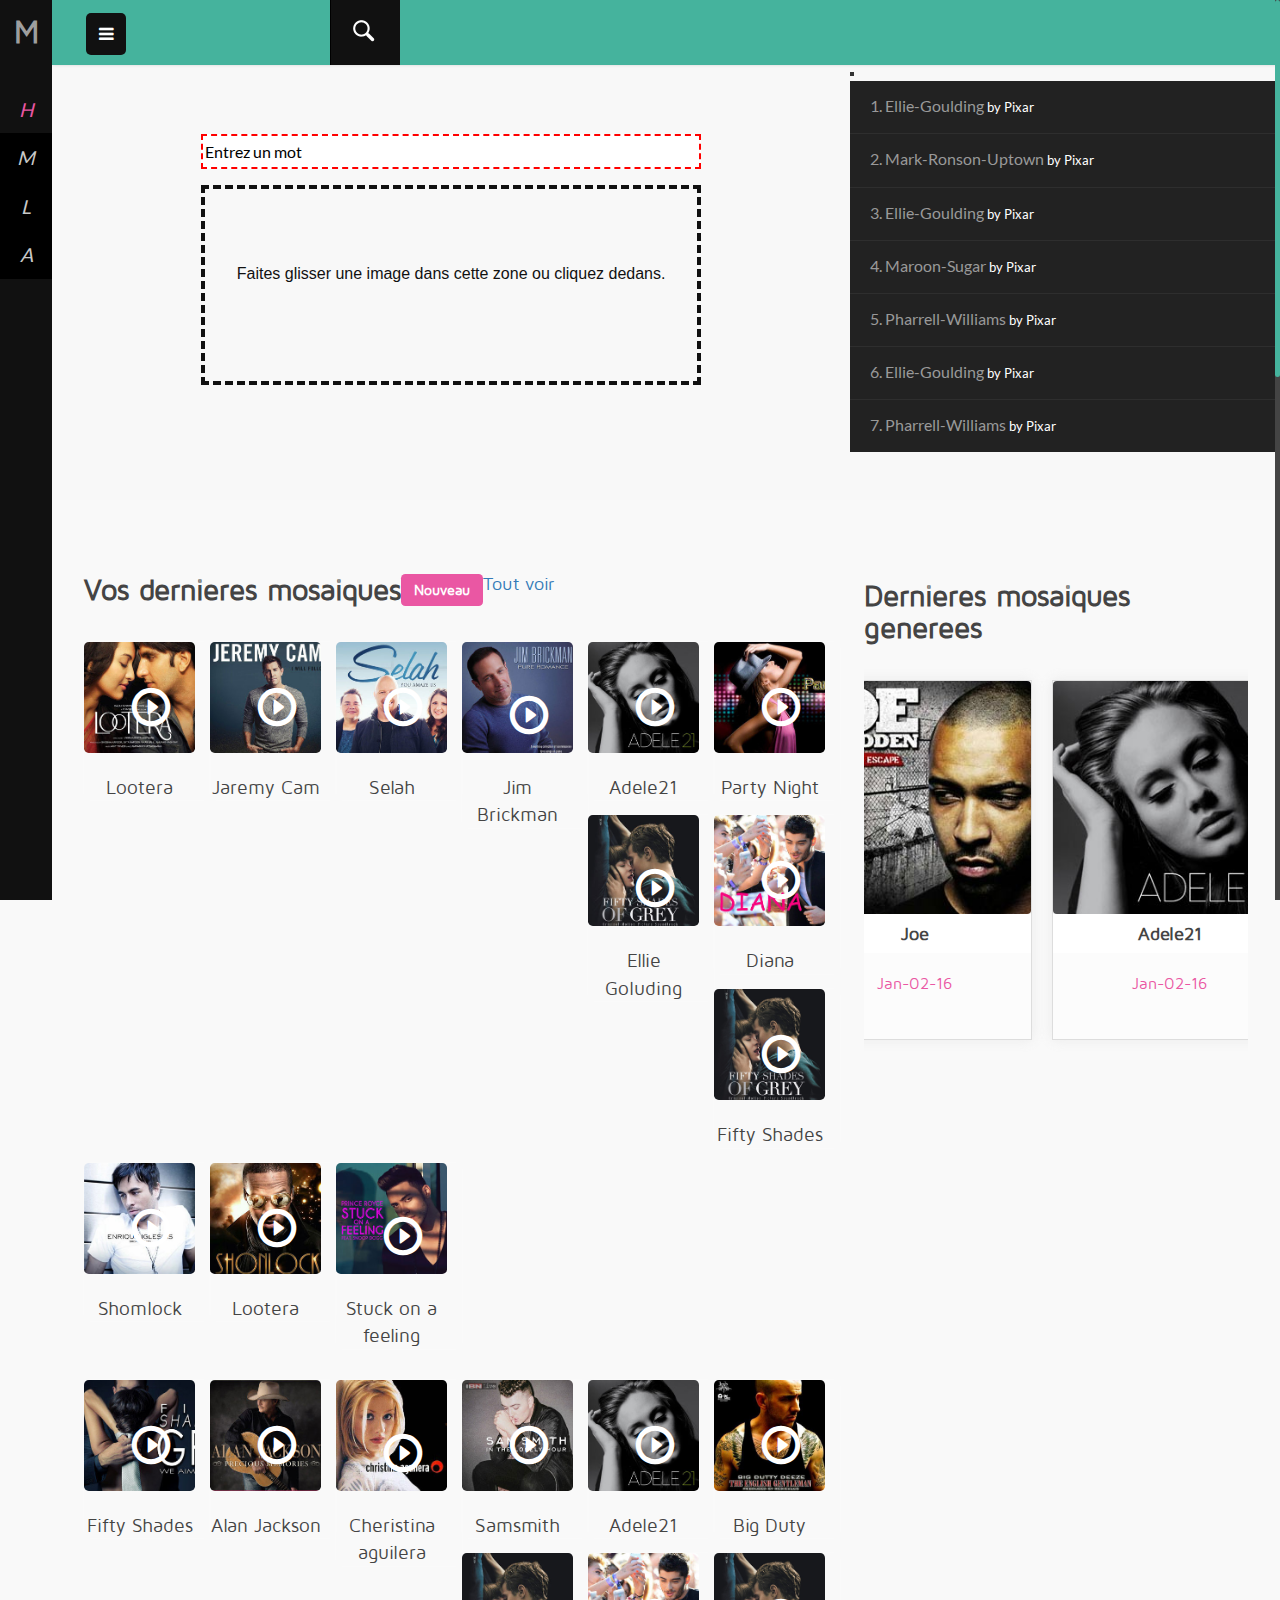
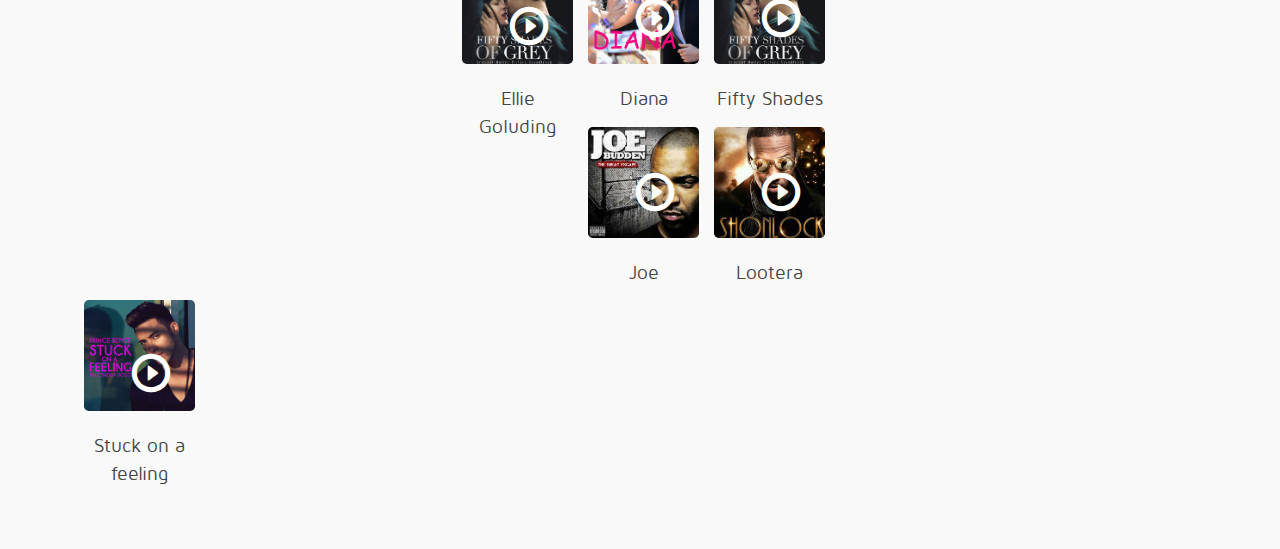
==== src/main/webapp/after_login_page.html @ c3d2b678 "leftMenu functions gathered" ====
<!DOCTYPE html>
<html>
<head>
<meta charset="ISO-8859-1">
<title>Generation de mosaique</title>

<link href="css/bootstrap.css" rel ="stylesheet" type='text/css' />
<link href="css/afterLogin/style.css" rel="stylesheet" type='text/css' />
<link href="css/afterLogin/style_custom.css" rel="stylesheet" type='text/css' />
<link href="css/afterLogin/dragndrop.css" rel="stylesheet" type='text/css' />
<link href="css/afterLogin/font-awesome.css" rel="stylesheet" />
<link href="css/afterLogin/icon-font.css" type='text/css' />

<script src="js/lib/jquery-2.1.4.js"></script>

</head>
<body class="sticky-header left-side-collapsed">

	<section>
		<!-- left side start -->
		<div class="left-side sticky-left-side" style="overflow: hidden; outline: none;">
			<div class="logo">
				<h1><a href="index.html">Mosai<span>Gram</span></a></h1>
			</div>
			<div class="logo-icon text-center">
				<a href="index.html">M </a>
			</div>
			
			<div class="left-side-inner">
				<!-- sidebar nav start -->
				<ul class="nav nav-pills nav-stacked custom-nav">
					<li class="active" id="homeButton">
						<a href="#">
							<i class="lnr lnr-home">H</i>
							<span>Page personnelle</span>
						</a>
					</li>
					<li id="mozaikButton">
						<a href="#">
							<i class="lnr lnr-users">M</i>
							<span>Generer une mosaique</span>
						</a>
					</li>
					<li id="logoutButton">
						<a href="#">
							<i class="lnr lnr-users">L</i>
							<span>D&eacute;connexion</span>
						</a>
					</li>
					<li id="friendRequestButton">
						<a href="#">
							<i class="lnr lnr-users">A</i>
							<span>Amis</span>
						</a>
					</li>
				</ul>
				<!-- sidebar nav end -->
			</div>
		</div>
		<!-- left side end -->
		
		<!-- main content start -->
		<div class="main-content">
			<!-- header starts -->
			<div class="header-section">
				<!-- toggle button start -->
				<a class="toggle-btn menu-collapsed">
					<i class="fa fa-bars"></i>
				</a>
				<!-- toggle button ends -->
				<!-- notification menu start -->
				<div class="menu-right">
					<div class="profile_details">
						<div class="col-md-4 serch-part">
							<div id="sb-search" class="sb-search">
								<form>
									<input class="sb-search-input" placeholder="Rechercher" type="search" name="search" id="search">
									<input class="sb-search-submit" type="submit" value="" onchange="search(this);">
									<span class="sb-icon-search"></span>
								</form>
							</div>
						</div>
						<!-- search scripts -->
						<script src="js/afterLogin/classie.js"></script>
						<script src="js/afterLogin/uisearch.js"></script>
						<script>
							new UISearch(document.getElementById('sb-search'));
						</script>
						<!-- search scripts -->
						<div class="clearfix"> </div>
					</div>
					<div class="clearfix"></div>
				</div>
				<!-- notification menu ends -->
			</div>
			<!-- header ends -->
			
			<div id="contentArea">
				<div id="usernameId" class="username">
					
				</div>
				
				
				
				<div id="dragNdropArea">
					<form id="dragNdropForm" enctype="multipart/form-data">
						<input id="userKeyword" name="userKeyword" type="text" placeholder="Entrez un mot" required>
						<input id="dragNdropInput" name="imageFile" type="file" accept="image/*">
						<p>Faites glisser une image dans cette zone ou cliquez dedans.</p>
						<!-- <button id="dragNdropButton" type="submit">Upload</button>  -->
					</form>
				</div>
			</div>
			
			<div class="jp-type-playlist">
				<div id="friendsList" class="jp-playlist">
					<ul style="display: block;">
						<li class="jp-playlist-current">
							<div>
								<a href="javascript:;" class="jp-playlist-item-remove" style="display: none;">�</a>
								<a href="javascript:;" class="jp-playlist-item jp-playlist-current" tabindex="0">1. Ellie-Goulding 
									<span class="jp-artist">by Pixar</span>
								</a>
							</div>
						</li>
						<li>
							<div>
								<a href="javascript:;" class="jp-playlist-item-remove" style="display: none;">�</a>
								<a href="javascript:;" class="jp-playlist-item" tabindex="0">2. Mark-Ronson-Uptown 
									<span class="jp-artist">by Pixar</span>
								</a>
							</div>
						</li>
						<li>
							<div>
								<a href="javascript:;" class="jp-playlist-item-remove" style="display: none;">�</a>
								<a href="javascript:;" class="jp-playlist-item" tabindex="0">3. Ellie-Goulding 
									<span class="jp-artist">by Pixar</span>
								</a>
							</div>
						</li>
						<li>
							<div>
								<a href="javascript:;" class="jp-playlist-item-remove" style="display: none;">�</a>
								<a href="javascript:;" class="jp-playlist-item" tabindex="0">4. Maroon-Sugar 
									<span class="jp-artist">by Pixar</span>
								</a>
							</div>
						</li>
						<li>
							<div>
								<a href="javascript:;" class="jp-playlist-item-remove" style="display: none;">�</a>
								<a href="javascript:;" class="jp-playlist-item" tabindex="0">5. Pharrell-Williams 
									<span class="jp-artist">by Pixar</span>
								</a>
							</div>
						</li>
						<li>
							<div>
								<a href="javascript:;" class="jp-playlist-item-remove" style="display: none;">�</a>
								<a href="javascript:;" class="jp-playlist-item" tabindex="0">6. Ellie-Goulding 
									<span class="jp-artist">by Pixar</span>
								</a>
							</div>
						</li>
						<li>
							<div>
								<a href="javascript:;" class="jp-playlist-item-remove" style="display: none;">�</a>
								<a href="javascript:;" class="jp-playlist-item" tabindex="0">7. Pharrell-Williams 
									<span class="jp-artist">by Pixar</span>
								</a>
							</div>
						</li>
					</ul>
				</div>
			</div>
		</div>
		<link href="css/afterLogin/jplayer.blue.monday.min.css" rel="stylesheet" type="text/css">
						<!-- main content end -->
		
		<div id="page-wrapper">
			<div class="inner-content">
				<div id="leftpane">
					<div class="music-browse">
					<!-- albums -->
					<!-- popup box -->
						<link href="css/afterLogin/popuo-box.css" rel="stylesheet" type="text/css" media="all">
						<script src="js/afterLogin/jquery.magnific-popup.js" type="text/javascript"></script>
						<script>
							$(document).ready(function() {
								$('.popup-with-zoom-anim').magnificPopup({
									type: 'inline',
									fixedContentPos: false,
									fixedBgPos: true,
									overflowY : 'auto',
									closeBtnInside: true,
									preloader: false,
									midClick: true,
									removalDelay: 300,
									mainClass: 'my-mfp-zoom-in'
								});
							});
						</script>
						<!-- popup box -->
	
						<div class="browse">
							<div class="tittle-head two">
								<h3 class="tittle">
									Vos dernieres mosaiques<span class="new">Nouveau</span>
								</h3>
								<a href="browse.html"><h4 class="title third">Tout voir</h4></a>
								<div class="clearfix"></div>
							</div>
	
							<div class="col-md-3 browse-grid">
								<a href="single.html"><img src="images/v11.jpg"
									title="allbum-name"></a> <a href="single.html"><i
									class="glyphicon glyphicon-play-circle"></i></a> <a class="sing"
									href="single.html">Lootera</a>
							</div>
							<div class="col-md-3 browse-grid">
								<a href="single.html"><img src="images/v22.jpg"
									title="allbum-name"></a> <a href="single.html"><i
									class="glyphicon glyphicon-play-circle"></i></a> <a class="sing"
									href="single.html">Jaremy Cam</a>
							</div>
							<div class="col-md-3 browse-grid">
								<a href="single.html"><img src="images/v33.jpg"
									title="allbum-name"></a> <a href="single.html"><i
									class="glyphicon glyphicon-play-circle"></i></a> <a class="sing"
									href="single.html">Selah</a>
							</div>
							<div class="col-md-3 browse-grid">
								<a href="single.html"><img src="images/v44.jpg"
									title="allbum-name"></a> <a href="single.html"><i
									class="glyphicon glyphicon-play-circle"></i></a> <a class="sing"
									href="single.html">Jim Brickman</a>
							</div>
							<div class="col-md-3 browse-grid">
								<a href="single.html"><img src="images/v1.jpg"
									title="allbum-name"></a> <a href="single.html"><i
									class="glyphicon glyphicon-play-circle"></i></a> <a class="sing"
									href="single.html">Adele21</a>
							</div>
							<div class="col-md-3 browse-grid">
								<a href="single.html"><img src="images/v55.jpg"
									title="allbum-name"></a> <a href="single.html"><i
									class="glyphicon glyphicon-play-circle"></i></a> <a class="sing"
									href="single.html">Party Night</a>
							</div>
							<div class="col-md-3 browse-grid">
								<a href="single.html"><img src="images/v6.jpg"
									title="allbum-name"></a> <a href="single.html"><i
									class="glyphicon glyphicon-play-circle"></i></a> <a class="sing"
									href="single.html">Ellie Goluding</a>
							</div>
							<div class="col-md-3 browse-grid">
								<a href="single.html"><img src="images/v66.jpg"
									title="allbum-name"></a> <a href="single.html"><i
									class="glyphicon glyphicon-play-circle"></i></a> <a class="sing"
									href="single.html">Diana</a>
							</div>
							<div class="col-md-3 browse-grid">
								<a href="single.html"><img src="images/v6.jpeg"
									title="allbum-name"></a> <a href="single.html"><i
									class="glyphicon glyphicon-play-circle"></i></a> <a class="sing"
									href="single.html">Fifty Shades</a>
							</div>
							<div class="col-md-3 browse-grid">
								<a href="single.html"><img src="images/v2.jpg"
									title="allbum-name"></a> <a href="single.html"><i
									class="glyphicon glyphicon-play-circle"></i></a> <a class="sing"
									href="single.html">Shomlock</a>
							</div>
							<div class="col-md-3 browse-grid">
								<a href="single.html"><img src="images/v3.jpg"
									title="allbum-name"></a> <a href="single.html"><i
									class="glyphicon glyphicon-play-circle"></i></a> <a class="sing"
									href="single.html">Lootera</a>
							</div>
							<div class="col-md-3 browse-grid">
								<a href="single.html"><img src="images/v4.jpg"
									title="allbum-name"></a> <a href="single.html"><i
									class="glyphicon glyphicon-play-circle"></i></a> <a class="sing"
									href="single.html">Stuck on a feeling</a>
							</div>
							<div class="clearfix"></div>
						</div>
						<!--//End-albums-->
	
	
						<div class="browse">
							<div class="col-md-3 browse-grid">
								<a href="single.html"><img src="images/v10.jpg"
									title="allbum-name"></a> <a href="single.html"><i
									class="glyphicon glyphicon-play-circle"></i></a> <a class="sing"
									href="single.html">Fifty Shades</a>
							</div>
							<div class="col-md-3 browse-grid">
								<a href="single.html"><img src="images/v9.jpg"
									title="allbum-name"></a> <a href="single.html"><i
									class="glyphicon glyphicon-play-circle"></i></a> <a class="sing"
									href="single.html">Alan Jackson</a>
							</div>
							<div class="col-md-3 browse-grid">
								<a href="single.html"><img src="images/v77.jpg"
									title="allbum-name"></a> <a href="single.html"><i
									class="glyphicon glyphicon-play-circle"></i></a> <a class="sing"
									href="single.html">Cheristina aguilera</a>
							</div>
							<div class="col-md-3 browse-grid">
								<a href="single.html"><img src="images/v88.jpg"
									title="allbum-name"></a> <a href="single.html"><i
									class="glyphicon glyphicon-play-circle"></i></a> <a class="sing"
									href="single.html">Samsmith</a>
							</div>
							<div class="col-md-3 browse-grid">
								<a href="single.html"><img src="images/v1.jpg"
									title="allbum-name"></a> <a href="single.html"><i
									class="glyphicon glyphicon-play-circle"></i></a> <a class="sing"
									href="single.html">Adele21</a>
							</div>
							<div class="col-md-3 browse-grid">
								<a href="single.html"><img src="images/v99.jpg"
									title="allbum-name"></a> <a href="single.html"><i
									class="glyphicon glyphicon-play-circle"></i></a> <a class="sing"
									href="single.html">Big Duty</a>
							</div>
							<div class="col-md-3 browse-grid">
								<a href="single.html"><img src="images/v6.jpg"
									title="allbum-name"></a> <a href="single.html"><i
									class="glyphicon glyphicon-play-circle"></i></a> <a class="sing"
									href="single.html">Ellie Goluding</a>
							</div>
							<div class="col-md-3 browse-grid">
								<a href="single.html"><img src="images/v66.jpg"
									title="allbum-name"></a> <a href="single.html"><i
									class="glyphicon glyphicon-play-circle"></i></a> <a class="sing"
									href="single.html">Diana</a>
							</div>
							<div class="col-md-3 browse-grid">
								<a href="single.html"><img src="images/v6.jpeg"
									title="allbum-name"></a> <a href="single.html"><i
									class="glyphicon glyphicon-play-circle"></i></a> <a class="sing"
									href="single.html">Fifty Shades</a>
							</div>
							<div class="col-md-3 browse-grid">
								<a href="single.html"><img src="images/v21.jpg"
									title="allbum-name"></a> <a href="single.html"><i
									class="glyphicon glyphicon-play-circle"></i></a> <a class="sing"
									href="single.html">Joe</a>
							</div>
							<div class="col-md-3 browse-grid">
								<a href="single.html"><img src="images/v3.jpg"
									title="allbum-name"></a> <a href="single.html"><i
									class="glyphicon glyphicon-play-circle"></i></a> <a class="sing"
									href="single.html">Lootera</a>
							</div>
							<div class="col-md-3 browse-grid">
								<a href="single.html"><img src="images/v4.jpg"
									title="allbum-name"></a> <a href="single.html"><i
									class="glyphicon glyphicon-play-circle"></i></a> <a class="sing"
									href="single.html">Stuck on a feeling</a>
							</div>
							<div class="clearfix"></div>
						</div>
						<!--//End-albums-->



						<!--//discover-view-->
						<!--//music-left-->
					</div>
				</div>
				
				<div id="rightpane">
					
				<!--body wrapper start-->
				<div class="review-slider">
					<div class="tittle-head">
						<h3 class="tittle"> Dernieres mosaiques generees
						</h3>
						<div class="clearfix"></div>
					</div>
					<ul id="flexiselDemo1">
						<li><a href="single.html"><img src="images/v1.jpg" alt="" /></a>
							<div class="slide-title">
								<h4>Adele21
							</div>
							<div class="date-city">
								<h5>Jan-02-16</h5>
								<div class="buy-tickets">
									<a href="single.html">Voir</a>
								</div>
							</div></li>
						<li><a href="single.html"><img src="images/v2.jpg" alt="" /></a>
							<div class="slide-title">
								<h4>Adele21</h4>
							</div>
							<div class="date-city">
								<h5>Jan-02-16</h5>
								<div class="buy-tickets">
									<a href="single.html">Voir</a>
								</div>
							</div></li>
						<li><a href="single.html"><img src="images/v21.jpg"
								alt="" /></a>
							<div class="slide-title">
								<h4>Joe</h4>
							</div>
							<div class="date-city">
								<h5>Jan-02-16</h5>
								<div class="buy-tickets">
									<a href="single.html">Voir</a>
								</div>
							</div></li>
					
					</ul>
					<script type="text/javascript">
						$(window).load(function() {	
						  $("#flexiselDemo1").flexisel({
								visibleItems: 5,
								animationSpeed: 1000,
								autoPlay: true,
								autoPlaySpeed: 3000,    		
								pauseOnHover: false,
								enableResponsiveBreakpoints: true,
								responsiveBreakpoints: { 
									portrait: { 
										changePoint:480,
										visibleItems: 2
									}, 
									landscape: { 
										changePoint:640,
										visibleItems: 3
									},
									tablet: { 
										changePoint:800,
										visibleItems: 4
									}
								}
							});
						 });
					</script>
					<script type="text/javascript" src="js/afterLogin/jquery.flexisel.js"></script>
				</div>
			</div>
			<div class="clearfix"></div>
			<!--body wrapper end-->
		</div>

		<!--body wrapper end-->

	</section>
	
	<script src="js/afterLogin/jquery.nicescroll.js"></script>
	<script src="js/afterLogin/scripts.js"></script>
   	<script type="text/javascript" src="js/global.js"></script>
   	<script type="text/javascript" src="js/serverServices.js"></script>
   	<script type="text/javascript" src="js/afterLogin/dragNdrop.js"></script>
   	<script type="text/javascript" src="js/mozaikpage.js" ></script>
	<script type="text/javascript" src="js/search.js" ></script>
   	<script type="text/javascript" src="js/leftMenu/leftMenu.js"></script>
	<script type="text/javascript" src="js/afterLogin/bootstrap.js"></script>
</body>
</html>
---- src/main/webapp/css/afterLogin/style.css ----
/*
Author: W3layout
Author URL: http://w3layouts.com
License: Creative Commons Attribution 3.0 Unported
License URL: http://creativecommons.org/licenses/by/3.0/
*/
h4, h5, h6,
h1, h2, h3 {margin-top: 0;}
ul, ol {margin: 0;}
p {margin: 0;}

html, body{
  font-family: 'Lato-Regular';
    font-size: 100%;
  	overflow-x: hidden;
	background: #f9f9f9;
}
@font-face {
   font-family: 'MavenPro-Regular';
   src: url(../../fonts/afterLogin/MavenPro-Regular.ttf)format('truetype');
}
@font-face {
   font-family: 'Lato-Regular';
   src: url(../../fonts/afterLogin/Lato-Regular.ttf)format('truetype');
}
body a{
	transition:0.5s all;
	-webkit-transition:0.5s all;
	-moz-transition:0.5s all;
	-o-transition:0.5s all;
	-ms-transition:0.5s all;
}
a:focus, a:active, a:hover {
    outline: none;
    -webkit-transition: all 0.3s;
    -moz-transition: all 0.3s;
    transition: all 0.3s;
    color: #111;
}
a {
    background-color:none;
}
body p{
   font-family: 'Lato-Regular';
}
h1, h2, h3, h4, h5 {
      font-family: 'MavenPro-Regular';
}
/*Header Stats Start*/
.header_stats{
	text-align: center;
}
/*-- w3layouts --*/
/*-- agileits --*/
.header_stats h3{
	font-size: 12px;
	font-weight: 600;
}
.header_stats p{
	font-size: 12px;
}
.header_stats .stat-num{
	font-size: 26px;
	color: #111;
	font-weight: bold;
	padding: 8px 0;
}
.header_stats .stat-highlight{
	color: #ef4836;
	font-weight: bold;
}
.header_stats .stat-highlight-red{
	color: #ef4836;
	font-weight: bold;
}
.header_stats .stat-highlight-green{
	color: #26a65b;
	font-weight: bold;
}
.nofitications-dropdown li .dropdown-menu:before,.drp-mnu:before {
    position: absolute;
    top:-8.5px;
    left: 5px;
    display: inline-block;
    border-right: 8px solid transparent;
    border-bottom: 8px solid #DFDFDF;
    border-left: 8px solid transparent;
    content: '';
}
/*---------------------------------
            LEFT SIDE
----------------------------------*/

.left-side {
    width: 200px;
    position: absolute;
    top: 0;
    left: 0;
}
/*-- w3l --*/
/*-- agileits --*/
.sticky-left-side {
    position: fixed;
    height: 100%;
    overflow-y: auto;
    z-index: 100;
	background: #111;
}

.sticky-left-side .custom-nav {
    margin-top:59px;
	background:#000;
}

.left-side-collapsed .sticky-left-side {
    overflow-y: visible;
}
.logo a {
    font-size: 0.9em;
    color: #fff;
    margin: 0;
    text-decoration: none;
    display: inline-block;
    text-transform: capitalize;
    font-weight: 700;
}
.logo a span{
	color:#111;
}
.logo-icon {
    display: none;
}
div#page-wrapper {
    padding:3em 2em;
}
.left-side-collapsed .logo-icon {
    height: 51px;
    margin-top: 0;
    display: block !important;
}
.logo-icon a{
	display:block;
	text-align:center;
	text-decoration: none;
}
.logo-icon a {
    font-size: 2em;
    color:#9E9E9E;
    margin-top: 9px;
	   font-family: 'MavenPro-Regular';
	font-weight:700;
}
/*-- w3layouts --*/
/*-- agileits --*/
.logo-icon a:hover{
	color:#fff;
}
.left-side-inner {
    padding: 0px;
    margin-bottom: 50px;
}

.left-side .searchform {
    display: none;
}

.left-side .searchform::after {
    content: '';
    display: block;
    clear: both;
}

.left-side .searchform input {
    padding: 10px;
    width:83%;
    margin: 0 0 15px 10px;
    -moz-border-radius: 2px;
    -webkit-border-radius: 2px;
    border-radius: 2px;
    border: none;
}

.left-side .logged-user {
    padding: 0 0 15px 12px;
    margin: 0 0 10px 0;
    border-bottom: 1px solid rgba(255, 255, 255, 0.1);
    display: none;
}

.left-side .logged-user .media-object {
    width: 40px;
    height:40px;
    display:block;
    -moz-border-radius: 3em;
    -webkit-border-radius: 3em;
    border-radius: 3em;
    float: left;
}

.left-side .logged-user .media-body {
    margin-left: 60px;
    color: #d7d7d7;
}

.left-side .logged-user .media-body h4 {
    font-size: 15px;
    margin: 5px 0 0 0;
}
/*-- w3l --*/
/*-- agileits --*/
.left-side .logged-user .media-body h4 a {
    color: #fff;
}

.left-side .logged-user .media-body span {
    font-style: italic;
    font-size: 11px;
    opacity: 0.5;
}

.custom-nav {
    margin-bottom: 10px;
}

.custom-nav > li > a {
    color:#C8C8C8;
    padding: 12px 20px;
    border-radius: 0;
    -webkit-border-radius: 0;
}

.custom-nav > li > a:hover,
.custom-nav > li > a:active {
    color:#EA57A3;
	background-color:#292929;
    border-radius: 0;
    -webkit-border-radius: 0;
}
.custom-nav > li.menu-list > a:hover {
    background-color:#191919;
}

.custom-nav > li.nav-active > a {
    background-color:#111;
    color:#EA57A3;
}

.custom-nav > li.nav-active > ul{
    display: block;
}

.custom-nav > li.nav-active > a:hover {
    
}

.custom-nav > li.active > a,
.custom-nav > li.active > a:hover,
.custom-nav > li.active > a:focus {
    background-color: #111;
    color:#EA57A3;
}

ul.dropdown-menu.drp-mnu li {
    width: 100%;
}

.custom-nav > li.menu-list.active > a {
    background-image: url(../../images/plus.png);
}

.custom-nav > li.nav-active.active > a {
    background-image: url(../../images/minus.png);
}

.custom-nav > li.nav-active.active > a:hover {
    background-image: url(../../images/minus.png);
}

.custom-nav li .fa {
    font-size: 16px;
    vertical-align: middle;
    width: 16px;
    text-align: center;
}

.custom-nav .sub-menu-list {
    list-style: none;
    display: none;
    margin: 0;
    padding: 0;
    background: #111;
}

.custom-nav .sub-menu-list > li > a {
    color: #fff;
    font-size: 13px;
    display: block;
    padding: 10px 5px 10px 50px;
    -moz-transition: all 0.2s ease-out 0s;
    -webkit-transition: all 0.2s ease-out 0s;
    transition: all 0.2s ease-out 0s;
}

.custom-nav .sub-menu-list > li > a:hover,
.custom-nav .sub-menu-list > li > a:active,
.custom-nav .sub-menu-list > li > a:focus {
    text-decoration: none;
    color:#fff;
    background:#45B39D;
}
.profile_img i {
	float: right;
    margin: .5em 0 0;
    color:#00BCD4;
}
.custom-nav .sub-menu-list > li .fa {
    font-size: 12px;
    opacity: 0.5;
    margin-right: 5px;
    text-align: left;
    width: auto;
    vertical-align: baseline;
}

.custom-nav .sub-menu-list > li.active > a {
    color: #65CEA7;
    background-color: #2A323F;
}

.custom-nav .sub-menu-list ul {
    margin-left: 12px;
    border: 0;
}

.custom-nav .menu-list.active ul {
    display: block;
}
.nav>li>a {
	position: relative;
	display: block;
	padding: 17px 15px;
}
.nav>li {
position: relative;
display: block;
}
.nav-stacked>li+li {
	margin-top: 1px;
	margin-left: 0;
}
ul.nav.nav-pills.nav-stacked.custom-nav li a img {
    vertical-align: baseline;
}
i.camera {
    width:16px;
    height:16px;
    background:url(../../images/radio.png) no-repeat 0px 0px;
    display: inline-block;
    transition: 0.5s all;
    -webkit-transition: 0.5s all;
    -moz-transition: 0.5s all;
    -o-transition: 0.5s all;
    -ms-transition: 0.5s all;
}
ul.nav.nav-pills.nav-stacked.custom-nav li:hover i.camera {
    background:url(../../images/radio1.png) no-repeat 0px 0px;
}
@media (max-width:767px){
	.hidden-xs{display:none!important}
	.visible-xs {
		display: none !important;
	}
}
@media (min-width:768px) and (max-width:991px){
	.hidden-sm{display:none!important}
}
@media (min-width:992px) and (max-width:1199px){
	.hidden-md{display:none!important}
}
@media (min-width:1200px){
	.hidden-lg{display:none!important}
}
/*------------------------------------------
            LEFT SIDE COLLAPSE
-------------------------------------------*/

.left-side-collapsed .logo {
    display: none;
}

.left-side-collapsed .header-section {
    margin-left: 0px;
}

.left-side-collapsed .left-side {
    width: 52px;
    top: 0px;
}

.left-side-collapsed .left-side-inner {
    padding: 0;
}

h5.left-nav-title {
    margin-left: 10px;
    color: #fff;
    margin-bottom:8px;
}

.left-side-collapsed .custom-nav {
        margin: 26px 0 20px 0;
}

.left-side-collapsed .custom-nav li a {
    text-align: center;
    padding: 10px;
    position: relative;
	
}

.left-side-collapsed .custom-nav > li.menu-list > a {
    background-image: none;
}

.left-side-collapsed .custom-nav li a span {
    position: absolute;
    background:#EA57A3;
    padding: 11.7px;
    left: 52px;
    top: 1px;
    min-width: 160px;
    text-align: left;
    z-index: 100;
    display: none;
	font-size:14px;
}

.left-side-collapsed .custom-nav li a span:after {
    right: 100%;
    top: 50%;
    border: solid transparent;
    content: " ";
    height: 0;
    width: 0;
    position: absolute;
    pointer-events: none;
    border-color: rgba(0, 0, 0, 0);
    border-right-color:#EA57A3;
    border-width: 6px;
    margin-top: -6px;
}
/*-- w3layouts --*/
/*-- agileits --*/
.left-side-collapsed .custom-nav li.active a span {
    -moz-border-radius: 0;
    -webkit-border-radius: 0;
    border-radius: 0;
}

.left-side-collapsed .custom-nav ul,
.left-side-collapsed .custom-nav .menu-list.nav-active ul {
    display: none;
}

.left-side-collapsed .custom-nav .menu-list.nav-hover ul {
    display: block;
}

.left-side-collapsed .custom-nav > li.nav-hover > a,
.left-side-collapsed .custom-nav > li.nav-hover.active > a {
    background:#111;
    color:#EA57A3;
}

.left-side-collapsed .custom-nav li.nav-hover a span {
    display: block;
    color: #fff;
}

.left-side-collapsed .custom-nav li.nav-hover.active a span {
    background:#EA57A3;
    color: #fff;
}

.left-side-collapsed .custom-nav li.nav-hover ul {
    display: block;
    position: absolute;
    top: 44px;
    left: 52px;
    margin: 0;
    min-width: 160px;
    background:#45B39D;
    z-index: 100;
    -moz-border-radius: 0 0 2px 0;
    -webkit-border-radius: 0 0 2px 0;
    border-radius: 0 0 2px 0;
}

.left-side-collapsed .custom-nav ul a {
    text-align: left;
    padding: 6px 10px;
    padding-left: 10px;
}

.left-side-collapsed .custom-nav ul a:hover {
      background: #28947E;
}

.left-side-collapsed .custom-nav li a i {
    margin-right: 0;
	font-size: 1.2em;
}
ul.nav li a span {
    padding-left: .5em;
}

.left-side-collapsed .main-content {
    margin-left: 52px;
}


.left-side-collapsed .left-side{
    overflow: visible !important;
}

/*----------------------------
        HEADER SECTION
-----------------------------*/

.header-section {
    background:#45B39D;
    box-shadow: 1px 0 3px rgba(0,0,0,.15);
    -webkit-box-shadow: 1px 0 3px rgba(0,0,0,.15);
    -moz-box-shadow: 1px 0 3px rgba(0,0,0,.15);
    -o-box-shadow: 1px 0 3px rgba(0,0,0,.15);
	padding-bottom:10px;
}

.header-section::after {
    clear: both;
    display: block;
    content: '';
}

.toggle-btn {
    font-size: 17px;
    padding: 9px 0 0;
    width: 40px;
    height: 42px;
    margin: 0.75em 0 0 2em;
    text-align: center;
    cursor: pointer;
    float: left;
    color: #fff;
    background: #111;
    border: none;
    border-radius: 5px;
    -moz-transition: all 0.2s ease-out 0s;
    -webkit-transition: all 0.2s ease-out 0s;
    transition: all 0.2s ease-out 0s;
}

.toggle-btn:hover {
    background:#EA57A3;
    color: #fff;
}

.searchform input {
    box-shadow: none;
    float: left;
    font-size: 14px;
    margin:8px 0 0 10px;
    padding:7px 10px;
    width: 220px;
    outline:none;
    border:1px solid #eee;
    border-radius:4px;
    -webkit-border-radius:4px;
    -moz-border-radius:4px;
    -o-border-radius:4px;
}
.searchform input:focus {
    -moz-box-shadow: none;
    -webkit-box-shadow: none;
    box-shadow: none;
    border-color: #ddd;
}
.logo-co{
	float:left;
	padding:7px 15px 6px;
}
.logo-co a {
	display:block;
}
/* ------------------------------
        STICKY HEADER
---------------------------------*/
.sticky-header .logo {
  position: fixed;
    top: 0;
    left: 0;
    width: 200px;
    z-index: 100;
    background: #EA57A3;
    border-bottom: 1px solid #5F45BB;
    text-align: center;
        padding: 1.1em 0 1.2em;
}
.logo h1 {
    margin-bottom: 0;
	line-height: 25px;
}
.sticky-header .header-section {
    position: fixed;
    top: 0;
    left: 200px;
    width: 100%;
    z-index: 100;
}

.sticky-header .main-content {
    padding-top: 65px;
}
.sticky-header .menu-right {
    margin-right: 0;
}
.sticky-header.left-side-collapsed .header-section {
    left: 52px;
}
.sticky-header.left-side-collapsed .menu-right {
    margin-right: 0;
}
.menu-right {
}
/*-----------------------------
        MAIN CONTENT
------------------------------*/
.col-md-6.col_1_of_2.span_1_of_2 {
    margin-bottom: 0.6em;
}
.main-content {
    margin-left: 200px;
    background:#F8F8F8;
    min-height: 500px;
}
.main-content2{
	min-height: 750px !important;
}
.main-content5{
	min-height: 530px !important;
}
.main-content6{
	min-height: 1200px !important;
}
.main-content3{
	min-height:1580px !important;
}
.main-content4{
	min-height: 1875px !important;
}
/*----*/
.search-box{
	float:left;
}
/*----*/
.sb-search {
   position: absolute;
  right:90px;
  width: 0%;
  min-width:70px;
  height:65px;
  float: right;
  overflow: hidden;
  -webkit-transition: width 0.3s;
  -moz-transition: width 0.3s;
  transition: width 0.3s;
  -webkit-backface-visibility: hidden;
  z-index: 999;
  border-left: 1px solid #000;
    top:0%;
}
.sb-search-input {
  position: absolute;
  top: 0;
  right: 3px;
  border: none;
  outline: none;
  background: #111;
  width: 100%;
  height:65px;
  margin: 0;
  z-index:10;
  padding: 0em 4em 0em 1em;
  font-size: 15px;
  font-weight: 400;
  color: #fff;
}
.sb-search-input::-webkit-input-placeholder {
	color: #fff;
}
.sb-search-input:-moz-placeholder {
	color: #fff;
}
.sb-search-input::-moz-placeholder {
	color: #fff;
}
.sb-search-input:-ms-input-placeholder {
	color:#fff;
}
.sb-icon-search,.sb-search-submit  {
	width:30px;
	height:40px;
	display: block;
	position: absolute;
	right: 1%;
	top: 0%;
	padding: 0;
	margin: 0;
	line-height:71px;
	text-align: center;
	cursor: pointer;
}
.sb-search-submit {
   background: url('../../images/search.png') no-repeat -23px 20px;
	-ms-filter: "progid:DXImageTransform.Microsoft.Alpha(Opacity=0)"; /* IE 8 */
    color: transparent;
	border: none;
	outline: none;
	z-index: -1;
	-webkit-appearance: none;
}
.sb-icon-search {
  background: #111 url('../../images/search.png') no-repeat 23px 20px;
  z-index: 90;
     width:70px;
    height:65px;
}
/* Open state */
.sb-search.sb-search-open,.no-js .sb-search {
	width:75%;
}
.sb-search.sb-search-open .sb-icon-search,.no-js .sb-search .sb-icon-search {
	background: url('../../images/search.png') no-repeat 23px 20px;
	color: #fff;
	z-index: 11;
}
.sb-search.sb-search-open .sb-search-submit,.no-js .sb-search .sb-search-submit {
	z-index: 90;
}
footer {
    background:#EA57A3;
    padding: 12px;
    width: 100%;
        border-top: 1px solid #423D3E;
    text-align:center;
    position: fixed;
    bottom: 0;
}
footer  p {
	color: #fff;
    font-size: 1em;
}
footer  p a{
	color:#111;
}
footer  p a:hover{
	text-decoration:underline;
}
.show-grid [class^=col-] {
  background: #fff;
  text-align: center;
  margin-bottom: 10px;
  line-height: 2em;
  border: 10px solid #f0f0f0;
}
.show-grid [class*="col-"]:hover {
  background: #e0e0e0;
}
.grid_3{
	margin-bottom:2em;
}
.xs h3, .widget_head{
	color:#000;
	font-size:1.7em;
	font-weight:300;
	margin-bottom: 1em;
}
.grid_3 p{
  color: #999;
  font-size: 0.85em;
  margin-bottom: 1em;
  font-weight: 300;
}
 /*--main-content--*/
.music-left{
 float:left;
 width:65%;
}
.music-right{
 float:left;
 width:33%;
 margin-left:2%;
}
/*--banner--*/
#slider2,
#slider3 {
  box-shadow: none;
  -moz-box-shadow: none;
  -webkit-box-shadow: none;
  margin: 0 auto;
}
.rslides_tabs li:first-child {
  margin-left: 0;
}
.rslides_tabs .rslides_here a {
  background: rgba(255,255,255,.1);
  color: #fff;
  font-weight: bold;
}
.events {
  list-style: none;
}
.callbacks_container {
  position: relative;
  float: left;
  width: 100%;
}
.callbacks {
  position: relative;
  list-style: none;
  overflow: hidden;
  width: 100%;
  padding: 0;
  margin: 0;
}
.callbacks li {
  position: absolute;
  width: 100%;
}
.callbacks img {
  position: relative;
  z-index: 1;
  height: auto;
  border: 0;
}
.callbacks .caption {
	display: block;
	position: absolute;
	z-index: 2;
	font-size: 20px;
	text-shadow: none;
	color: #fff;
	left: 0;
	right: 0;
	padding: 10px 20px;
	margin: 0;
	max-width: none;
	top: 10%;
	text-align: center;
}
.callbacks_nav {
      position: absolute;
    -webkit-tap-highlight-color: rgba(0,0,0,0);
    top: 56%;
    left: 0;
    opacity: 0.7;
    z-index: 3;
    text-indent: -9999px;
    overflow: hidden;
    text-decoration: none;
        height: 79px;
    width: 30px;
    background: transparent url("../images/arrows.png") no-repeat left top;
    margin-top:3%;
	display:none;
}
 .callbacks_nav:hover{
  	opacity: 0.5;
  }
.callbacks_nav.next {
  left: auto;
    background-position: right top;
   right:-140px;
 }
 .callbacks_nav.prev {
	right: auto;
    background-position: left top;
    left: -140px;
}
#slider3-pager a {
  display: inline-block;
}
#slider3-pager span{
  float: left;
}
#slider3-pager span{
	width:100px;
	height:15px;
	background:#fff;
	display:inline-block;
	border-radius:30em;
	opacity:0.6;
}
#slider3-pager .rslides_here a {
  background: #FFF;
  border-radius:30em;
  opacity:1;
}
#slider3-pager a {
  padding: 0;
}
#slider3-pager li{
	display:inline-block;
}
.rslides {
  position: relative;
  list-style: none;
  overflow: hidden;
  width: 100%;
  padding: 0;
}
.rslides li {
  -webkit-backface-visibility: hidden;
  position: absolute;
  display:none;
  width: 100%;
  left: 0;
  top: 0;
}
.rslides li{
  position: relative;
  display: block;
  float: left;
}
.rslides img {
  height: auto;
  border: 0;
  }
.callbacks_tabs{
       list-style: none;
    position: absolute;
    bottom: -13%;
    right: 0%;
    padding: 0;
    margin: 0;
    display: inline-block;
    background: rgb(230, 228, 228);
    padding: 5px 7px 11px 1px;
    line-height: 20px;
    border-radius: 30px;
    -webkit-border-radius: 30px;
    -moz-border-radius: 30px;
    -o-border-radius: 30px;
    border: 1px solid #ccc;
}
.slider-top span{
	font-weight:600;
}
.callbacks_tabs li{
  display: inline-block;
  margin: 0 .3em;
}
@media screen and (max-width: 600px) {
  .callbacks_nav {
    top: 47%;
    }
}
/*----*/
.callbacks_tabs a{
 visibility: hidden;
}
.callbacks_tabs a:after {
    content: "\f111";
  font-size: 0;
  font-family: FontAwesome;
  visibility: visible;
  display: block;
     width:14px;
    height:14px;
    display: block;
    background:#EA57A3;
  display: inline-block;
  border:none;
  border-radius:50%;
  -webkit-border-radius:50%;
  -moz-border-radius:50%;
  -o-border-radius:50%;
  -ms-border-radius:50%;
  
}
.callbacks_here a:after{
  background:#45B39D;
}
.banner-info {
    top: 62%;
    z-index: 999;
    left: 5%;
	    position: absolute;
}
.banner-info h3 {
    font-size: 2.5em;
    font-weight: 700;
    color: #fff;
    text-transform: uppercase;
}
ul#slider4 h4 {
    position: absolute;
    top: 39%;
    left: 16px;
    z-index: 999;
    font-size: 2.2em;
    color: #fff;
    width: 38%;
    line-height: 1.7em;
    border-left: 8px solid #B73C3D;
    padding-left: 15px;
}
.banner-info p {
    color: #fff;
    font-size: 1.2em;
    margin-top: 0.5em;
}
.banner-info p span {
 color:#45B39D;
}
a.trend {
    position: absolute;
    top: -233%;
    padding: 8px 13px;
    background: #EA57A3;
    font-size: 1em;
    color: #fff;
    -webkit-appearance: none;
    border: none;
    outline: none;
	border-radius: 0.3em;
    -o-border-radius: 0.3em;
    -moz-border-radius: 0.3em;
    -webkit-border-radius: 0.3em;
}
a.trend:hover {
  background:#45B39D;
  text-decoration:none;
}
.banner-img img,.content-grid img {
     border-radius: 4px;
	-o-border-radius: 4px;
	-webkit-border-radius: 4px;
	-moz-border-radius: 4px;
}
/*-- main --*/
.audio-grid p{
	color:#fff;
	font-size:0.9em;
}
.next-top{
	position: relative;
	z-index:0;
}
.next-top li{
	display:inline-block;	
}
.next-top li a.ar {
    left: -7%;
    position: absolute;
    top: -22px;
}
.next-top li a.ar2{	
	    left: 10%;
    position: absolute;
    top: -22px;
}
/*-- wthree --*/
/*-- agileits --*/
/*--login-pop--*/
#loginpop {
	    position: relative;
    float:left;
}
i.arrow {
    font-size: 0.9em;
  color: #fff;
  vertical-align: baseline;
  transition:0.5s all;
	-webkit-transition:0.5s all;
	-moz-transition:0.5s all;
	-o-transition:0.5s all;
	-ms-transition:0.5s all;
  }
#loginpop a span:hover i.arrow{
  color:#fff;
  }
#loginpop a{
	text-decoration:none;
}
#loginpop a span{
    display: block;
    color: #EA57A3;
    background: #111;
    padding: 8px 15px;
    font-size: 0.9em;
    border: 1px solid #111;
    transition: 0.5s all;
    -webkit-transition: 0.5s all;
    -moz-transition: 0.5s all;
    -o-transition: 0.5s all;
    -ms-transition: 0.5s all;
    font-weight: 600;
    text-transform: uppercase;
    border-radius: 0.3em;
    -o-border-radius: 0.3em;
    -webkit-border-radius: 0.3em;
    -moz-border-radius: 0.3em;
    outline: none;
  }
 #loginpop a span:hover{
	background:#000;
	 border: 1px solid #000;
	 color:#fff;
 }
/* Login Button */
#loginButton { 
    display:inline-block;  
    position:relative;
    z-index:30;
    cursor:pointer;
}
/* Login Box */
#loginBox {
    position:absolute;
    top: 56px;
    right: 4px;
    display:none;
    z-index:29;
}
#loginForm:after {
	content: '';
    position: absolute;
        right: 129px;
    top: -13px;
    border-left: 9px solid rgba(0, 0, 0, 0);
    border-right: 10px solid rgba(0, 0, 0, 0);
    border-bottom: 15px solid #FFFFFF;
}
/* Login Form */
#loginForm {
	  width: 300px;
  background: #fff;
  border: 1px solid #d6d6d6;
  height: 251px;
}
#loginForm fieldset {
    margin:0 0 15px 0;
    display:block;
    border:0;
    padding:0;
}
fieldset#body {
    border-radius:3px;
    -webkit-border-radius:3px;
    -moz-border-radius:3px;
    -o-border-radius:3px;
    padding:15px 15px;
    margin:0;
}
#loginForm #checkbox {
    width:auto;
    margin:3px 6px 0 0;
    float:left;
    padding:0;
    border:0;
}
#body label {
   color:#34353a;
    margin:10px 0 0 0;
    display:block;
    float:left;
    font-size:0.8725em;
    font-weight: 400;
}
#loginForm #body fieldset label{
    display:block;
    float:none;
    margin:0 0 6px 0;
	font-family: 'Open Sans', sans-serif;
}
#loginForm #login {
  width: auto;
  float: left;
  background:#45B39D;
  color: #fff;
  font-size: 0.8725em;
  padding: 7px 20px;
  border: none;
  margin: 0 12px 0 0;
  cursor: pointer;
  transition: all .5s;
  -webkit-transition: all .5s;
  -moz-transition: all .5s;
  -o-transition: all .5s;
  outline:none;
  text-transform: uppercase;
    border-radius:0.3em;
  -o-border-radius:0.3em;
  -webkit-border-radius:0.3em;
  -moz-border-radius:0.3em;
  font-family: 'Open Sans', sans-serif;
  
}
#loginForm #login:hover{
     background:#EA57A3;
}
#loginForm input {
   width: 100%;
  border: 1px solid #DADADA;
  color: #222;
  background: #FFF;
  padding: 6px;
  font-size: 0.8125em;
  -webkit-apperance: none;
  outline: none
  font-family: 'Open Sans', sans-serif;
}
#body label i {
  color: #000;
  font-size: 1em;
  font-style: normal;
  font-family: 'Open Sans', sans-serif;
}
#loginForm span a {
  color:#34353a;
  font-size: 0.85em;
  font-weight: 400;
  background: none;
  border: none;
  box-shadow: none;
  padding: 0 16px;
  font-family: 'Open Sans', sans-serif;
}
.serch-part {
    float: left;
    width: 32%;
}
.player {
    float: left;
    width: 45%;
}
.login-pop {
    width: 20%;
       margin-top: 0.9em;
    margin-left: 3%;
}
.profile_details {
    padding: 0 5em;
}
a.top-sign {
    display: inline-block;
    float: right;
    margin-left: 4em;
    margin-top: 0.2em;
    color: #111;
    font-size: 1.25em;
}
/*--albums--*/
.albums {
  padding: 4em 0 0 0;
}
.content-grid img {
    width: 100%;
}
.content-grid {
    width:25%;
    float: left;
    text-align: center;
    box-shadow: 0px 0px 10px rgba(255, 255, 255, 0.35);
    margin-right: 0%;
    margin-bottom: 2%;
    position: relative;
	padding-left: 0;
}
.content-grid h3 {
      color: #fff;
    padding: 0.2em 1em 0.6em 1em;
    display: block;
    line-height: 1.8em;
    font-size: 0.9em;
    font-family: 'OpenSans-Regular';
}
.content-grid ul li a {
    padding: 0 5px;
    display: block;
    color: #e3b23f;
    font-size: 1.1em;
}
.button {
    transition: 0.5s ease;
    -o-transition: 0.5s ease;
    -webkit-transition: 0.5s ease;
    color: #444;
    text-transform: uppercase;
    display: block;
    margin: 10px 0 0 0;
    font-size: 1em;
	font-weight:600;
}
.button:hover {
    color:#EA57A3;
}
.inner-info {
    display: none;
}
.content-grid:hover .inner-info{
   display:block;
    -o-transition: all 0.3s ease;
    -moz-transition: all 0.3s ease;
    -ms-transition: all 0.3s ease;
    -webkit-transition: all 0.3s ease;
    transition: all 0.3s ease;
    position: absolute;
    bottom: 0px;
    background: #EA57A3;
    padding: 10px 10px;
    width:227px;
    border-radius:0px 0px 4px 4px;
	-webkit-border-radius:0px 0px 4px 4px;
	-moz-border-radius:0px 0px 4px 4px;
	-o-border-radius:0px 0px 4px 4px;
}
.inner-info h5 {
    color: #fff;
    font-size: 1em;
    font-weight: 600;
    text-transform: uppercase;
}
.content-grid ul li {
    display: inline-block;
}
.content-grid.last-grid img {
    width: 100%;
}
.inner-info ul li a i {
    font-size: 0.9em;
	
}
h3.tittle {
    float: left;
    font-size: 1.8em;
    font-weight:700;
    color: #444;
}
h4.tittle {
    float: left;
    font-size: 1.2em;
    font-weight: 400;
    color: #EA57A3;
       margin-left:70%;
}
h4.tittle.two {
     margin-left:70%;
}
span.new{
    display: inline-block;
    padding: 8px 13px;
    background: #EA57A3;
    font-size: 0.5em;
    color: #fff;
    -webkit-appearance: none;
    border: none;
    outline: none;
	    vertical-align: top;
			    border-radius: 0.3em;
    -o-border-radius: 0.3em;
    -moz-border-radius: 0.3em;
    -webkit-border-radius: 0.3em;
}
/*--music_right--*/
/*--/video--*/
	div.jp-type-playlist div.jp-playlist a {
		color: #fff;
		text-decoration: none;
		padding: 22px 20px 22px 20px!important;
		background:#222!important;
		display: block;
	}
	div.jp-type-playlist div.jp-playlist a {
		color: #fff;
		text-decoration: none;
		padding: 25px 20px 25px 20px;
		background:#222;
		display: block;
		font-size: 1.4em;
	}
	div.jp-type-playlist div.jp-playlist a {
    color: #999!important;
	}
div.jp-type-playlist div.jp-playlist a:hover {
    color:#fff!important;
	    background: #45B39D!important;
}
/*--//video--*/
/*--//pricing_table--*/
/*-- wthree --*/
/*-- agileits --*/
.pricing {
    float: left;
    width: 49%;
    text-align: center;
    margin-left:0;
}
.pricing-table {
    margin: 5% auto 0 auto;
    width: 65%;
}
.price-top h3 {
    font-size: 3em;
    font-weight: 700;
    color: #fff;
}
.price-top h4 {
    font-size: 1.2em;
    color: #fff;
    font-weight: 700;
}
.price-top {
    background: none;
    padding: 1em;
    border-radius: 0.4em 0.4em 0em 0em;
    -webkit-border-radius: 0.4em 0.4em 0em 0em;
    -o-border-radius: 0.4em 0.4em 0em 0em;
    -moz-border-radius: 0.4em 0.4em 0em 0em;
    border: 1px solid #EA57A3;
}
.price-bottom h3 {
    font-size: 2.5em;
    color: #333;
}
.price-bottom p {
    font-size: .9em;
    text-transform: uppercase;
    color: #999;
	margin-bottom: .8em;
}
.price-bottom ul {
    padding: 0;
}
.price-bottom ul li {
       font-size: 1em;
    line-height: 1.9em;
    padding: .3em 0.5em;
    font-weight: 400;
}
a.price {
    font-size: .9em;
    text-transform: uppercase;
    padding: .6em 1em;
    background: #EA57A3;
    color: #fff;
    display: block;
    width: 57%;
    margin: 0.5em auto 0.6em;
    border-radius: 0.3em;
    -o-border-radius: 0.3em;
    -moz-border-radius: 0.3em;
    -webkit-border-radius: 0.3em;
    font-weight:400;
	    text-decoration: none;
}
.pricing:hover a.price {
  	transition:transform 0.3s;
	-o-transition: transform 0.3s;
	-webkit-transition:-webkit-transform 0.3s;
    -moz-transition:-moz-transform 0.3s;
	background:#45B39D;
}
.price-bottom {
	padding:1em 0;
    border: 1px solid #EA57A3;
    border-top: none;
	    border-radius: 0em 0em 0.3em 0.3em;
    -webkit-border-radius: 0em 0em 0.3em 0.3em;
    -o-border-radius: 0em 0em 0.3em 0.3em;
    -moz-border-radius: 0em 0em 0.3em 0.3em;
}

.pricing.two{
	margin-left:2%;
}
.price-section{
	background: #222;
   padding: 3em 2em;
	    border-radius: 0.3em;
    -o-border-radius: 0.3em;
    -moz-border-radius: 0.3em;
    -webkit-border-radius: 0.3em;
}
.price-bottom ul li {
    list-style: none;
}
a.icon {
    float: left;
	    width: 17%;
}
a.text {
    float: right;
    width: 77%;
    text-align: left;
	color:#858B94;
}
a.text:hover{
text-decoration:none;
}
i.glyphicon.glyphicon-ok {
    color: #EA57A3;
    font-size: 1em;
    padding-left: 10px;
}
i.glyphicon.glyphicon-remove {
    color: #DE2C2C;
    font-size: 1.3em;
}
h3.hd-tittle {
    color: #fff;
    font-weight: 600;
    font-size: 1.6em;
    margin-bottom: 1em;
}
/*--//pricing_table--*/
.apps {
    background: #222;
    padding: 2.3em 2em;
    border-radius: 0.3em;
    -o-border-radius: 0.3em;
    -moz-border-radius: 0.3em;
    -webkit-border-radius: 0.3em;
    margin: 1.4em 0;
}
.banner-button {
    float: left;
       width: 45.8%;
}
.green-button {
    margin: 0 1em;
}
/*--//music_right--*/
/*--//albums--*/
ul.footer_social {
	padding: 0;
	list-style: none;
}
ul.footer_social li a {
	display: block;
	-webkit-transition: all 0.3s ease;
	-moz-transition: all 0.3s ease;
	-o-transition: all 0.3s ease;
	transition: all 0.3s ease;
}
ul.footer_social li:first-child {
	margin-left: 0;
}
ul.footer_social li {
	width:33.333%;
	float:left;
}
ul.footer_social li a:hover i.fb, ul.footer_social li a:hover i.tw, ul.footer_social li a:hover i.pin{
	opacity:0.9;
}
i.fb{
	width:379px;
	height: 150px;
	display: block;
	background: url(../../images/fb.png)#3b5997 no-repeat 145px 25px;
}
i.tw{
    width: 380px;
	height: 150px;
	display: block;
	background: url(../../images/tw.png)#3fccfd no-repeat 145px 25px;
}
i.pin{
    width: 380px;
	height: 150px;
	display: block;
	background: url(../../images/pin.png)#cb2027 no-repeat 145px 25px;
}
.jp-volume-controls button {
    display: block;
    position: absolute;
    overflow: hidden;
    text-indent: -9999px;
    border: none;
    cursor: pointer;
    box-shadow: none!important;
}
.jp-controls button {
    display: block;
    float: left;
    overflow: hidden;
    text-indent: -9999px;
    border: none;
    cursor: pointer;
	    box-shadow:none!important;
}
.jp-state-playing .jp-play {
    background: url(../../images/jplayer.blue.monday.png) 0 -42px no-repeat;
    box-shadow:none!important;
}
.jp-toggles button {
    display: block;
    float: left;
    width: 25px;
    height: 18px;
    text-indent: -9999px;
    line-height: 100%;
    border: none;
    cursor: pointer;
	box-shadow:none!important;
}
/*--/single--*/
.single_left{
    float:left;
    width: 33%;
      margin-right:3%;
}
.responces{
    float: left;
    width: 65%;
}
.response-text-right p {
    font-size: 0.95em;
    margin: 0 0 1em;
    line-height: 2em;
    color: #444;
    padding: 0em 1em;
}
.response-text-right ul {
    padding: 0;
    text-align: right;
}
.media-left.response-text-left a {
    color: #444;
    font-size: 1.1em;
    display: block;
    margin-top: 6px;
    font-family: 'MavenPro-Regular';
    font-weight: 700;
}
.media-body.response-text-right ul li {
	color:#EA57A3;
    font-size: 0.95em;
	display:inline-block;
}
.media-body.response-text-right ul li a{
    color: #444;
    font-size: 1em;
    display: block;
    margin-top: 6px;
	margin-left:2em;
}
.media-body.response-text-right ul li a:hover {
	color:#EA57A3;
}
img.media-object {
    border-radius: 4px;
	-o-border-radius: 4px;
	-webkit-border-radius: 4px;
	-moz-border-radius: 4px;
	box-shadow: 3px 3px 8px #888888;
	-o-box-shadow: 3px 3px 8px #888888;
	-webkit-box-shadow: 3px 3px 8px #888888;
	-moz-box-shadow: 3px 3px 8px #888888;
}
.response {
    float: right;
    width: 64%;
}
.response h4 {
      color: #444;
    font-size: 2em;
    font-weight: 600;
    margin-bottom: 1em;
}
.inner-content.single {
    padding-top: 1.2em;
}
.coment-form  {
	    margin: 3em 0;
}
.coment-form h4 {
    color: #444;
    font-size: 1.5em;
    font-weight: 600;
    margin-bottom: 1.5em;
}
.coment-form input[type="text"],.coment-form input[type="email"] {
  display: block;
  background: none;
  color: #999;
  border:1px solid #ddd;
  margin-bottom: 5px;
  outline: none;
  font-size: 15px;
  padding: 13px 15px;
      font-family: 'Lato-Regular';
  width:50%;
  border-radius:4px;
		-o-border-radius:4px;
		-moz-border-radius:4px;
		-webkit-border-radius:4px;
}
.coment-form textarea {
	background: none;
  color: #999;
  border:1px solid #ddd;
	width:70%;
	display: block;
	height: 150px;
	outline: none;
	font-size:15px;
	resize: none;
	padding: 13px 15px;
	    font-family: 'Lato-Regular';
		border-radius:4px;
		-o-border-radius:4px;
		-moz-border-radius:4px;
		-webkit-border-radius:4px;
}
.coment-form input[type="submit"] {
  background:#45B39D;
  border: 1px solid #f4f4f4;
  padding:1em 0;
  width: 16%;
  margin-top: .5em;
  font-size: 15px;
  color: #fff;
  letter-spacing: 0.5px;
  outline: none;
  transition:.5s all;
  -webkit-transition:.5s all;
  -moz-transition:.5s all;
  -o-transition:.5s all;
  -ms-transition:.5s all;
  text-transform:uppercase;
      font-family: 'Lato-Regular';
	  border-radius:4px;
		-o-border-radius:4px;
		-moz-border-radius:4px;
		-webkit-border-radius:4px;
}
.coment-form input[type="submit"]:hover{
	color: #fff;
	background:#EA57A3;
	outline: none;
  transition:.5s all;
  -webkit-transition:.5s all;
  -moz-transition:.5s all;
  -o-transition:.5s all;
  -ms-transition:.5s all;
}
/*--//play-grids--*/
/*--footer--*/
.footer {
        background:#222;
    padding: 3em 4em 5em 6em;
}
.footer-grid {
	float: left;
	width: 17.6%;
	margin-right: 3%;
}
.footer-grid_last {
	margin-right: 0;
}
.footer-grid h3 {
	color: #F9F9F9;
    font-size: 1.4em;
    margin-bottom: 0.2em;
}
ul.list1 {
	padding: 0;
	list-style: none;
}
ul.list1 a {
	color: #747477;
    font-size: 0.95em;
    line-height: 1.8em
}
ul.list1 a:hover{
  color: #fff;
  text-decoration:none;
}
.search_footer {
	position: relative;
	font-family: 'Roboto', sans-serif;
	margin-bottom:2em;
}
.search_footer input[type="text"] {
	padding:7px 10px;
    outline: none;
    border: none;
    width: 70.33%;
    line-height: 1.5em;
    font-size: 0.8125em;
    background:#F5F5F5;
	border-radius: 4px 0px 0px 4px;
    -o-border-radius: 0px 4px 4px 0px;
    -webkit-border-radius: 4px 0px 0px 4px;
    -moz-border-radius: 0px 4px 4px 0px;
}
.search_footer input[type="submit"] {
	background:#000;
	padding:7px 8px;
	cursor: pointer;
	position: absolute;
	color:#fff;
	border:none;
	outline: none;
	line-height: 1.5em;
	text-transform: uppercase;
	font-size: 0.8em;
	-webkit-transition: all 0.3s ease-out;
	-moz-transition: all 0.3s ease-out;
	-ms-transition: all 0.3s ease-out;
	-o-transition: all 0.3s ease-out;
	transition: all 0.3s ease-out;
	border-radius: 0px 4px 4px 0px;
    -o-border-radius: 0px 4px 4px 0px;
	-webkit-border-radius: 0px 4px 4px 0px;
	-moz-border-radius: 0px 4px 4px 0px;
}
.search_footer input[type="submit"]:hover{
	background:#EA57A3;
}
p.footer_desc{
	color: #747477;
	font-size: 0.95em;
    line-height: 1.8em;
    margin: 0px 0 16px;
}
p.f_text{
	color:#fff;
	font-size:0.85em;
	margin-bottom:0.5em;
}
p.email{
	color: #EA57A3;
	font-size:0.85em;
}
p.email span a{
	color:#EA57A3;
}
p.email span:hover{
	text-decoration:underline; 
}
/*-- wthree --*/
/*-- agileits --*/
/******** SAP-ENDS ************/
#flexiselDemo1, #flexiselDemo2, #flexiselDemo3 {
	display: none;
}
.nbs-flexisel-container {
	position: relative;
	max-width: 100%;
}
.nbs-flexisel-item a img {
	width: 100%;
}
.nbs-flexisel-item a {
	display:block;
}
.nbs-flexisel-ul {
	position: relative;
	width: 9999px;
	margin: 0px;
	padding: 0px;
	list-style-type: none;
	text-align: center;
}
.nbs-flexisel-inner {
	overflow: hidden;
	  padding: 2em 0;
}
.nbs-flexisel-item {
	float: left;
	margin: 0px;
	padding: 0px;
	cursor: pointer;
	position: relative;
	width:235px! important;
	margin: 0 10px;
	box-shadow: 0px 0px 12px -1px rgba(215,215,215,0.44);
	-webkit-box-shadow: 0px 0px 12px -1px rgba(215,215,215,0.44);
	-moz-box-shadow: 0px 0px 12px -1px rgba(215,215,215,0.44);
	-o-box-shadow: 0px 0px 12px -1px rgba(215,215,215,0.44);
	-ms-box-shadow: 0px 0px 12px -1px rgba(215,215,215,0.44);
	border:1px solid #ddd;
}
.nbs-flexisel-item > img {
	cursor: pointer;
	position: relative;
	   width: 100%;
  margin: 0 0%;
}
/*** Navigation ***/
.nbs-flexisel-nav-left {
	display:none;
}
.nbs-flexisel-nav-right {
	display:none;
}	
.review-slider {
margin-top: 1.4em;
}
.slide-title h4 {
	padding: 10px 8px;
	color: #444;
	display: block;
	background-color: #fff;
	font-size: 1.1em;
	font-weight:600;
	text-align:center;
	margin:0;
}
.buy-tickets {
	display:none;
}
.date-city {
	  background-color: #FCFCFC;
	padding: 12px 16px;
	text-align:center;
	position:relative;
}
.date-city h5 {
	  color:#EA57A3;
  font-size:1em;
  font-weight: 400;
  margin-bottom:1.5em;
}
.buy-tickets {
	background-color:#fff;
	padding:8px;
	position:absolute;
	top:0;
	left:0;
}
.buy-tickets a {
	text-align: center;
    color: #fff;
	padding: 9px;
	background: #45B39D;
	display: block;
	font-size: 0.95em;
	font-weight:400;
	text-decoration: none;
	    border-radius: 0.3em;
    -o-border-radius: 0.3em;
    -moz-border-radius: 0.3em;
    -webkit-border-radius: 0.3em;
}
.buy-tickets a:hover {
	color: #fff;
    background-color:#EA57A3;
}
.nbs-flexisel-item:hover div.buy-tickets {
	display:block;
	width: 100%;
}
.nbs-flexisel-item  img{
border-radius: 4px;
    -o-border-radius: 4px;
    -webkit-border-radius: 4px;
    -moz-border-radius: 4px;
	}
	.content-grid {
    width: 21.2%;
}
/*---browse-grid-----*/
.browse-grid {
   width: 16.66%;
    float: left;
    text-align: center;
    box-shadow: 0px 0px 10px rgba(255, 255, 255, 0.35);
    margin-right: 0%;
    margin-bottom: 2%;
    position: relative;
    padding-left: 0;
}
.browse-grid img {
    width: 100%;
	border-radius:0.3em;
	-o-border-radius:0.3em;
	-webkit-border-radius:0.3em;
	-moz-border-radius:0.3em;
}
.browse-grid:nth-child(6),.browse-grid:nth-child(12) {
    margin-left: 0%;
}
.browse {
    padding: 1em 0 0 0;
}
i.glyphicon.glyphicon-play-circle {
    position: absolute;
    top:30%;
    left: 40%;
    color: #fff;
    font-size: 3em;
}
a.sing {
    color: #444;
    font-size: 1.4em;
    font-weight:400;
    display: block;
    padding-top: 20px;
	    font-family: 'MavenPro-Regular';
}
a.sing:hover{
 color:#EA57A3;
 text-decoration:none;
}
.tittle-head.two {
    margin-bottom: 1em;
}
h4.tittle.third {
    float: right;
    margin-right:1%;
}
.browse-grid img:hover {
    opacity: 0.8;
}
/*-- wthree --*/
/*-- agileits --*/
/*---browse-grid-----*/
/*---browse-grid-----*/
.artist-grid {
   width: 16.66%;
    float: left;
    text-align: center;
    box-shadow: 0px 0px 10px rgba(255, 255, 255, 0.35);
    margin-right: 0%;
    margin-bottom: 2%;
    position: relative;
    padding-left: 0;
}
.artist-grid img {
    width: 100%;
    border-radius: 4px 4px 0px 0px;
	-o-border-radius: 4px 4px 0px 0px;
	-moz-border-radius: 4px 4px 0px 0px;
	-webkit-border-radius: 4px 4px 0px 0px;
}
.artist-grid:nth-child(6),.artist-grid:nth-child(12) {
    margin-left: 0%;
}
.browse {
    padding: 1em 0 0 0;
}
i.glyphicon.glyphicon-play-circle {
    position: absolute;
    top:30%;
    left: 40%;
    color: #fff;
    font-size: 3em;
}
a.art {
      color: #fff;
    font-size: 1.1em;
    font-weight: 400;
    display: block;
    padding: 14px 0;
    font-family: 'MavenPro-Regular';
    background: #444;
    border: 1px solid #CECDCD;
	 border-radius:0px 0px 4px 4px;
	-o-border-radius:0px 0px 4px 4px;
	-moz-border-radius:0px 0px 4px 4px;
	-webkit-border-radius:0px 0px 4px 4px;
}
a.art:hover{
 color:#EA57A3;
 text-decoration:none;
}
.tittle-head.two {
    margin-bottom: 1em;
}
h4.tittle.third {
       float: right;
    margin-right: 1%;
    margin-left: 0;
}
.artist-grid img:hover {
    opacity: 0.8;
}
/*---typography-----*/
.input-group {
    margin-bottom: 20px;
}
h3.typo{
    padding-bottom: .5em;
    font-size: 2em;
    color: #000!important;
	}
h2.second-tittle {
    margin-top: 2em;
    font-size: 3em;
    color: #fff;
    text-align: center;
}
.bs-example h2 {
  margin-bottom: 0;
  text-align: left;
}
.bs-example h2 {
  margin-bottom: 0;
  text-align: left;
}
.table h2 {
  font-size: 2.2em;
}
.grid_5 h2 {
  font-size: 2em;
  text-align: left;
  margin-bottom: 0;
}
.grid_5 h1, h2, h3, h4, h5, h6 {
  padding: 10px 0;
}
.grid_5 {
  margin: 31px 0;
}
.grid_3 h3 {
  padding-bottom: .5em;
     font-size:2em;
  color: #000;
}
.grid_4 h3 {
  color: #000;
}
.page-header h1 {
  color: #000;
}
.first{
 margin-top:2em;
}
a#profile-tab {
  color: #777;
}
ul#myTab li a {
  color: #000;
}
div#profile p {
  line-height: 1.7em;
  margin: 1em 0;
  color:#777;
}
li.list-group-item1 {
    color: #777;
}
.list-group-item {
    position: relative;
    display: block;
    padding: 10px 15px;
    margin-bottom: -1px;
    background-color: #fff;
    border: 1px solid #ddd;
    color: #777;
}
/*-- sign --*/
.modal-info {
    width: 100%;
}
.modal-dialog {
    width: 600px;
    margin:120px auto;
}
.modal-header {
    min-height: 16.43px;
    padding: 12px 32px;
    border-bottom:none!important;
}
.modal-content {
    background-color: rgb(255, 255, 255);
    border: none;
    border-radius: 0px;
    -webkit-box-shadow: none;
    box-shadow: none;
}
.sign-right{
	    float: left;
    width: 50%;
    margin-left:5%;
}
.sign-right h3{
        color: #EA57A3;
    font-weight: normal;
    font-size: 20px;
    padding: 0;

}
.modal-body.modal-spa {
    padding: 1em 2em;
}
.sign-left {
    float: left;
    width: 45%;
	margin-top:6.8%;
}
.sign-right input[type="text"] ,.sign-right input[type="password"] {
        width: 100%;
    padding: 15px 13px;
    font-weight: normal;
    background: none;
    border: 1px solid #E6E4E4;
    color: #D2D1D1;
    outline: none;
    font-size: 14px;
    margin-top: 11px;
    font-family: 'Lato-Regular';
    box-shadow: inset 0 1px 1px 1px rgba(0,0,0,.07);
    -o-box-shadow: inset 0 1px 1px 1px rgba(0,0,0,.07);
    -moz-box-shadow: inset 0 1px 1px 1px rgba(0,0,0,.07);
    -webkit-box-shadow: inset 0 1px 1px 1px rgba(0,0,0,.07);
	     border-radius: 4px;
    -o-border-radius: 4px;
    -webkit-border-radius: 4px;
    -moz-border-radius: 4px;
}
.sign-right h4{
	color:#48cfc1;
	font-size:12px;
	margin:20px 0;
}
.sign-right h4 a{
	color:#48cfc1;
	text-decoration:none;
}
.sign-right h4 a:hover{
	color:#A9A8A8;
}
.sign-right input[type="submit"] {
      background: #111;
    color: #fff;
    font-size: 16px;
    border: none;
    width: 100%;
    outline: none;
    -webkit-appearance: none;
    padding: 15px 15px;
    transition: 0.5s all;
    -webkit-transition: 0.5s all;
    -moz-transition: 0.5s all;
    -o-transition: 0.5s all;
    font-family: 'Lato-Regular';
    margin-top: 20px;
	     border-radius: 4px;
    -o-border-radius: 4px;
    -webkit-border-radius: 4px;
    -moz-border-radius: 4px;
}
.sign-right input[type="submit"]:hover {
	background:#EA57A3;
}
.sign-grids p {
    font-size: 13px;
    margin: 25px 0;
    color: #444;
    text-align: center;
}
.sign-grids p span{
	color:#EA57A3;
}
.sign-left ul li{
	list-style-type:none;
	display:block;
        margin: 10px 0;
    font-size: 16px;
}
.sign-left ul li a{
    padding: 9px 0;
    display: block;
    text-align: center;
    color: #fff;
	text-decoration:none;
	font-family: 'Lato-Regular';
     line-height: 32px;
}
.sign-left ul li a:hover{
	opacity:.7;
}
.sign-left ul li a.fb{
	background:#3b5998;
	     border-radius: 4px;
    -o-border-radius: 4px;
    -webkit-border-radius: 4px;
    -moz-border-radius: 4px;
}
.sign-left ul li a.goog{
	background:#dc4e41;
	     border-radius: 4px;
    -o-border-radius: 4px;
    -webkit-border-radius: 4px;
    -moz-border-radius: 4px;
}
.sign-left ul li a.linkin{
	background:#00a0dc;
	     border-radius: 4px;
    -o-border-radius: 4px;
    -webkit-border-radius: 4px;
    -moz-border-radius: 4px;
}
.sign-left ul li a.fb i{
    background: url(../../images/social.png) no-repeat -45px -1px;
    width: 24px;
    height: 23px;
    display: inline-block;
    vertical-align: middle;
}
.sign-left ul li a.goog i{
    background: url(../../images/social.png) no-repeat -84px 0px;
    width: 40px;
    height: 23px;
    display: inline-block;
   vertical-align: middle;
}
.sign-left ul li a.linkin i{
    background: url(../../images/social.png) no-repeat -3px 0px;
    width: 32px;
    height: 23px;
    display: inline-block;
    vertical-align: middle;
}
.sign-left ul {
    padding: 0;
}
/*--//sign--*/
/*--app--*/
.modal-dialog.facebook {
       width: 750px;
    margin:120px auto;
}
.app-grids {
    padding:1em 1em;
}
.app-image img {
	width:100%;
}
.app-left h3 {
    font-size: 27px;
    line-height: 1.9em;
    margin: 20px 0 0px 0;
    color: #EA57A3;
    font-weight: 600;
}
.app-left p {
       margin: 10px 0 0px 0;
    color: #000;
    font-size:1.1em;
    font-weight: 300;
    line-height: 1.7em;
}
.app-devices {
    width:100%;
    margin: 30px 0 0 0;
}
.app-devices a {
    float: left;
    width: 46%;
	margin-right:4%;
}
.app-devices a img {
    width: 100%;
}
.app-devices h5 {
	    margin-bottom: 12px;
        font-size: 18px;
    color: #EA57A3
}
.app-bottom-grids {
    padding: 60px 0;
}
.app-bottom-grid h3 {
	font-size: 24px;
    color: #f3c500;
    margin: 30px 0 0px 0;
    font-weight: 600;
    letter-spacing: 2px;
    line-height: 32px;
}
.app-bottom-grid p {
    color: #777;
    font-size: 15px;
    font-weight: 300;
    line-height: 28px;
    margin-top: 15px;
    margin-bottom: 10px;
}
.app-bottom-grid {
    border: 1px solid #eee;
	padding: 30px 15px;
	width:23%;
	margin:0 1%;
	background-color: #FFF;
}
.app-bottom-grid i {
	font-size: 50px;
    color: #8F44AD;
}
/*-- wthree --*/
/*-- agileits --*/
/*-- /grids--*/
.form-control1 {
    border: 1px solid #e0e0e0;
    padding: 5px 8px;
    color: #616161;
    background: #fff;
    box-shadow: none!important;
    width: 100%;
    font-size: 0.85em;
    font-weight: 300;
    height: 40px;
    border-radius: 0;
    -webkit-appearance: none;
    outline: none;
}
.grid-section {
    padding: 3em 3em;
}
.tab-content {
	padding: 15px;
	padding-top: 0px; 
	padding-left: 0px; 
	padding-bottom: 0px;
	border-top: none;
}
span.caret {
       padding: 0!important;
}
/*--/tab--*/
.nav-tabs {
	border: none;
}
ul#myTab {
	border: none;
	    margin-bottom: 2em;
}
.dropdown-menu>.active>a, .dropdown-menu>.active>a:focus, .dropdown-menu>.active>a:hover {
    color: #fff;
    text-decoration: none;
    background-color: #EA57A3;
    outline: 0;
}
.nav-tabs > li {
	float: left;
	margin-bottom: -1px;
}
.nav-tabs > li > a {
	background: #f8f8f8;
	margin-right: 3px;
	border: none;
	border-radius: 0;
	font-family: 'Open Sans', sans-serif;
	font-size: 14px;
	color: #555;
	padding:10px 20px;
	-webkit-transition: all 0.3s ease-in-out 0s;
	-o-transition: all 0.3s ease-in-out 0s;
	transition: all 0.3s ease-in-out 0s;
	
}
.nav-tabs > li > a .fa {
	margin-right: 10px;
}
.nav-tabs > li.active > a{
	border: none;
}
.nav-tabs > li.active > a, .nav-tabs > li.active > a:hover, .nav-tabs > li.active > a:focus {
	    background-color: #EA57A3;
    border: none;
    border-radius: 0;
    border-radius: 0.3em;
    -o-border-radius: 0.3em;
    -moz-border-radius: 0.3em;
    -webkit-border-radius: 0.3em;
}
.nav-tabs > li > a:hover, .nav-tabs > li > a:focus {
	color: #fff;
		    background-color: #EA57A3;
    border: none;
    border-radius: 0;
    border-radius: 0.3em;
    -o-border-radius: 0.3em;
    -moz-border-radius: 0.3em;
    -webkit-border-radius: 0.3em;
}
.nav-tabs > li > a i {
	font-size: 32px;
	margin-right: 20px;
	vertical-align: middle;
}
.tab-content p {
    line-height: 2.2em;
    font-size: 14px;
	    color: #777;
}
/*--//tab--*/
/*--blog--*/
.widget ul {
    display: block;
    list-style: none;
    margin: 0;
    padding: 0;
}
.widget-side ul li:first-child {
    border-top-left-radius:4px;
    border-top-right-radius:4px;
	-webkit-border-top-left-radius:4px;
    -webkit-border-top-right-radius:4px;
	-o-border-top-left-radius:4px;
    -o-border-top-right-radius:4px;
	-moz-border-top-left-radius:4px;
    -moz-border-top-left-radius:4px;
}
.widget-side ul li:last-child {
		border-bottom-left-radius:4px;
		border-bottom-right-radius:4px;
		-webkit-border-bottom-left-radius:4px;
		-webkit-border-bottom-right-radius:4px;
		-o-border-bottom-left-radius:4px;
		-o-border-bottom-right-radius:4px;
		-moz-border-bottom-left-radius:4px;
		-moz-border-bottom-right-radius:4px;
}
.widget-side ul li {
    display: block;
    padding: 10px 15px;
    background-color: #fff;
    border: 1px solid #DBDCDC;
    margin-bottom: -1px;
}
.widget-side ul li a {
    display: block;
	    color: #444;
		font-size:1.1em;
		line-height:1.5em;
}
.widget-side ul li .post-date {
        color: #888;
    font-size: 13px;
    line-height: 32px;
}
h6.blg {
       color: #444;
    float: left;
    padding: 0;
    font-size: 1em;
}
.icons {
    float: right;
}
.icons a {
    color: #444;
    text-align: right;
    float: left;
    font-size: 0.9em;
    margin: 0.2em 0.1em;
}
.post-media img {
    border-radius:4px 4px 0 0;
    -o-border-radius:4px 4px 0 0;
    -webkit-border-radius:4px 4px 0 0;
    -moz-border-radius:4px 4px 0 0;
}
.blog-text {
    background: #f4f4f4;
    padding: 2em 1.5em;
    border: 1px solid #ddd;
    border-top: none;
	    border-radius:0px 0px 4px 4px;
    -o-border-radius:0px 0px 4px 4px;
    -webkit-border-radius:0px 0px 4px 4px;
    -moz-border-radius:0px 0px 4px 4px;
}
.widget-side ul {
    padding: 0;
}
h6.blg i,.icons i {
    font-size: 1.3em;
    margin: 0 0.3em;
    color: #999;
}
.entry-meta p {
    font-size: 0.95em;
    line-height: 1.9em;
    color: #444;
	margin: 10px 0;
}
h6.blg i.fa.fa-clock-o {
    margin: 0 0.3em 0 0em;
}
.blog-text a:hover,h3.h-t:hover,.widget-side ul li a:hover{
 color:#EA57A3;
 text-decoration:none;
}
h3.h-t {
    color: #111;
    font-size:1.8em;
	}
	.post-media.second {
    margin: 2em 0;
}
h4.widget-title {
    font-size: 1.8em;
    font-weight: 700;
    color: #444;
	padding: 0 0 10px 0;
}
.song-img{
 float:left;
 width:20%;
}
.song-text{
	 float:right;
	 width:75%;
}
.song-img img {
    width: 100%;
	border-radius:4px;
	-webkit-border-radius:4px;
	-webkit-border-radius:4px;
	-o-border-radius:4px;
	-moz-border-radius:4px;
	
}
.widget-side.second {
    margin-top: 2em;
}
.blog-pagenat {
    text-align:left;
    margin-top:2em;
}
.blog-pagenat ul {
    padding: 0;
}
.blog-text img{
  width:100%;
}
.blog-pagenat ul li a {
    display: block;
    background: #fff;
    padding: 8px 1.1em;
    font-size: 0.9em;
    text-transform: uppercase;
    color: #222;
    font-weight: 400;
    display: inline-block;
    margin-top: 1em; 
    text-decoration: none;
    border: 1px solid #D6D4D4;
	border-radius: 4px;
    -o-border-radius:4px;
	-moz-border-radius:4px;
	-webkit-border-radius:4px;
}
.blog-pagenat ul li {
    display: inline-block;
    list-style: none;
}
.blog-pagenat ul li a:hover {
    background:#EA57A3;
    color:#fff;
    border: 1px solid #EA57A3;
}
/*--contact--*/
.contact-left{
	float:left;
	width:50%;
	}
.contact-left iframe{
	width:100%;
	height:344px;
	border:none;
	}
.contact-right{
	float:right;
	width:50%;
	padding:3em 2em;
	}
.contact-right p.phn{
	    color: #EA57A3;
    font-size: 2em;
    font-weight: 400;
    margin: 0 0 .5em;
	}
p.phn-bottom{
	      color:#444;
    font-size: 1.2em;
    margin: 0 0 1em;
	}
p.phn-bottom span{
	display:block;
	font-weight:600;
	    padding-top: 8px;
	}
p.lom{
	color: #444;
    font-size: 0.95em;
    line-height: 1.9em;
    width: 65%;
    margin: 0;
    font-style: normal;
	}
.contact-left1{
	    float: left;
    width: 50%;
    padding: 3em 2em 3em 0;
	}
.contact-left1 h3{
    color: #444444;
    font-weight: 600;
    font-size: 1.8em;
    margin: 0 0 1em 0em;
	}
.contact-left1 h3 span{
	     display: block;
    color: #999;
    font-size: 0.6em;
    padding-top: 17px;
    font-weight: 400;
	
	}
.in-left{
	float:left;
	width:45%;
	}
.in-left input[type="text"],.in-right textarea{
	outline:none;
	background:none;
	color:#777;
	font-size:14px;
	padding:13px 10px;
	width:100%;
	margin: 7px 0;
     border-radius: 4px;
    -o-border-radius: 4px;
    -webkit-border-radius: 4px;
    -moz-border-radius: 4px;
	 border: 1px solid #E6E4E4;
	 box-shadow: inset 0 1px 1px 1px rgba(0,0,0,.07);
    -o-box-shadow: inset 0 1px 1px 1px rgba(0,0,0,.07);
    -moz-box-shadow: inset 0 1px 1px 1px rgba(0,0,0,.07);
    -webkit-box-shadow: inset 0 1px 1px 1px rgba(0,0,0,.07);
	}
	p.your-para {
       color: #444;
		font-size: 1em;
		margin: 0 0 5px 0;
		font-weight: 400;
}
.in-right{
	float:right;
	width:50%;
	}
.in-right textarea{
	    resize: none;
    min-height: 257px;
    margin: 0;
    margin-bottom: 2em;
	}
.in-right input[type="submit"]{
	outline: none;
    border: none;
    background: #111;
    color: #fff;
    font-weight: 400;
    font-size: 15px;
    padding: 11px 0px;
    width: 36%;
    display: block;
    transition: 0.5s all;
    -webkit-transition: 0.5s all;
    -moz-transition: 0.5s all;
    -o-transition: 0.5s all;
    -ms-transition: 0.5s all;
    text-transform: uppercase;
    border-radius: 4px;
    -o-border-radius: 4px;
    -webkit-border-radius: 4px;
    -moz-border-radius: 4px;
}
.in-right input[type="submit"]:hover{
	background:#EA57A3;
	color:#fff;
	}
::-webkit-input-placeholder{
	color:#000 !important;
	}
.contact-right1{
	    float: right;
    width: 50%;
    background: #444;
       padding: 4em 2em;
	}
.contact-right1 h3{
		color: #C34C21;
		font-weight: 700;
		font-size: 2em;
	    padding: 5px 0;
	}
.contact-right1 h3 span{
	    display: block;
    color: #FFF;
    font-weight: 600;
	}
.contact-right1 h4{
	text-transform: capitalize;
    font-size: 1.4em;
    margin: 0em 0;
    color: #EA57A3;
    line-height: 1.6em;
    font-weight: 400;
	}
.contact-right1 h4 span{
	display:block;
	}
.contact-right1 p{
	color: #fff;
    width: 85%;
    font-size: 0.95em;
    line-height: 1.9em;
    margin: 0;
    font-style: normal;
}
.contact-right1 ul{
	padding:2.19em 0 0;
	margin:0;
	}
ul.side-icons li {
    list-style-type: none;
    display: inline-block;
	margin-right:5px;
}
ul.side-icons li a{
	width:24px;
	height:24px;
	display:block;
	border:none;
	padding:0
}
ul.side-icons li a:hover{
 opacity:0.4;
}
ul.side-icons li a.fb{
 background:url('../../images/icons.png') no-repeat 0px 0px;
}
ul.side-icons li a.twitt{
 background:url('../../images/icons.png') no-repeat -26px 0px;
}
ul.side-icons li a.goog{
 background:url('../../images/icons.png') no-repeat -52px 0px;
}
ul.side-icons li a.drib{
 background:url('../../images/icons.png') no-repeat -78px 0px;
}
/*-- w3l-agile --*/
/*-- agileits --*/
/*-- //error--*/
.error-top{
	margin:0 auto;
	text-align:center;
	padding:2em 0;
	}

.error-top h3 {
    font-size: 4em;
    font-weight: 400;
        color: #444444;
}
a.not {
    font-size: 0.3em;
    text-transform: uppercase;
    padding: 0.8em 1em;
    background: #EA57A3;
    color: #fff;
    display: inline-block;
    border-radius: 0.3em;
    -o-border-radius: 0.3em;
    -moz-border-radius: 0.3em;
    -webkit-border-radius: 0.3em;
    font-weight: 600;
    width: 14%;
    text-decoration: none;
}
.inner-info a {
    color: #fff;
}
.inner-info a:hover {
text-decoration:none;
}
/*-- w3l-agile --*/
/*-- agileits --*/
/*---responsive-----*/
@media (max-width:1600px){
	.content-grid {
		width: 25%;
	}
	.price-section {
		padding: 2em 2em;
	}
	.apps {
      padding: 2.3em 2em;
	}
    div.jp-type-playlist div.jp-playlist a {
		padding:22px 20px 22px 20px!important;
	}
	.content-grid:hover .inner-info {
		padding: 10px 10px;
		width:227px; 
	}
	h4.tittle {
		margin-left: 68%;
	}
	h4.tittle.two {
		margin-left: 74%;
	}
}
@media (max-width:1440px){
	.content-grid {
		width: 24.1%;
		margin-right: 1%;
	}
	.content-grid.last-grid {
		margin-right:0%;
	}
	.banner-button img {
		width: 100%;
	}
	.banner-button {
		float: left;
		width: 44.8%;
	}
	.content-grid:hover .inner-info {
		padding:3px 10px;
		    width: 190px;
	}
	.inner-info h5 {
		font-size: 0.9em;
		margin: 0;
	}
	a.trend {
		top: -184%;
		padding: 8px 13px;
	}
	div.jp-type-playlist div.jp-playlist a {
		padding: 13px 20px 16px 20px!important;
	}
	.apps {
		padding: 2em 2em;
		margin: 1em 0;
	}
	h3.hd-tittle {
		font-size: 1.6em;
		margin-bottom: 0.5em;
	}
	.price-section {
		padding: 2em 1em;
	}
	.price-top h4 {
		font-size: 1.2em;
		padding: 0;
	}
	.price-top h3 {
    font-size: 2.5em;
	}
	.price-section {
		padding: 1em 1em;
	}
	.apps {
		padding: 1.2em 1em;
	}
	a.sing {
      font-size: 1.2em;
	}
	img#jp_poster_0 {
	    width:431px!important;
		height:272px;
	}
	.nbs-flexisel-inner {
		overflow: hidden;
		padding: 1em 0 1em 0em;
	}
	h4.tittle {
		margin-left: 64%;
	}
	h4.tittle.two {
		margin-left: 70%;
	}
}
/*-- w3l-agile --*/
/*-- agileits --*/
@media (max-width:1366px){
	.content-grid {
		width: 23.5%;
		margin-right: 2%;
	}
	.content-grid.last-grid {
		margin-right:0%;
	}
	.contact-right1 {
		float: right;
		width: 50%;
		padding: 2.1em 2em;
	}
	img#jp_poster_0 {
	    width:407px!important;
		height:272px;
	}
	.price-top {
		background: none;
		padding: 0.5em 0
	}
	.content-grid:hover .inner-info {
		padding: 3px 10px;
		width: 176px;
	}
	a.price {
		font-size: .8em;
		padding: .6em 1em;
		width: 56%;
		margin: 0.5em auto 0.4em;
	}
	a.text {
		float: right;
		width: 77%;
		font-size: 0.9em;
		line-height: 1.8em;
	}
	h4.tittle {
		       margin-left: 63%;
	}
	h4.tittle.two {
	    margin-left: 69%;
	}
	a.not {
		font-size: 0.3em;
		padding: 0.8em 1em;
		width: 17%;
		text-decoration: none;
	}
	a.top-sign {
		display: inline-block;
		float: right;
		margin-left:2em;
	}
}
@media (max-width:1280px){
	i.glyphicon.glyphicon-play-circle {
		position: absolute;
		top: 29%;
		left: 37%;
		color: #fff;
		font-size: 2.5em;
	}
	.content-grid {
		width: 24%;
		margin-right: 1%;
	}
	.content-grid:hover .inner-info {
		padding: 3px 10px;
		width: 162px;
	}
	img#jp_poster_0 {
      width: 378px!important;
	}
	.banner-info h3 {
    font-size: 2em;
	}
	.button {
		margin: 10px 0 0 0;
		font-size: 0.9em;
	}
	h3.hd-tittle {
		font-size: 1.4em;
		margin-bottom: 0.5em;
	}
	p.footer_desc,ul.list1 a{
	    font-size: 0.9em;
	}
	.footer-grid h3 {
		font-size: 1.4em;
		margin-bottom: 0.3em;
	}
	.coment-form input[type="submit"] {
		padding: 1em 0;
		width: 25%;
		margin-top: .5em;
		font-size: 15px;
	}
	a.top-sign {
		display: inline-block;
		float: right;
		margin-left: 1em;
	}
}
@media (max-width:1024px){
	img#jp_poster_0 {
		width: 297px!important;
	}
	.login-pop {
		width:19%;
		margin-top: 0.9em;
		float: right;
	}
	.sb-search {
		position: absolute;
		right: 43px;
	}
	.callbacks_tabs {
		list-style: none;
		position: absolute;
		bottom: -20%;
		}
	.content-grid {
		width:25%;
		margin-right: 0%;
	}
	.content-grid.last-grid {
		margin-right:0%;
	}
	h4.tittle {
		margin-left: 48%;
	}
	h4.tittle.two {
		margin-left: 57%;
	}
	.banner-button {
		float: left;
		width: 42.8%;
	}
	.button {
    margin: 10px 0 0 0;
    font-size: 0.85em;
	}
	h3.hd-tittle {
		font-size: 1.5em;
		margin-bottom: 0.5em;
	}
	.content-grid:hover .inner-info {
		padding: 3px 10px;
		width: 133px;
	}
	i.glyphicon.glyphicon-ok {
		color: #EA57A3;
		font-size: 0.9em;
		padding-left: 0px;
	}
	a.price {
		font-size: .8em;
		padding: .6em 1em;
		width: 67%;
		margin: 0.3em auto 0.3em;
	}
	div.jp-type-playlist div.jp-playlist a {
		padding: 6px 20px 11px 20px!important;
		font-size: 1.3em!important;
	}
	.price-top h3 {
		font-size: 2.3em;
		padding: 0;
	}
	.price-top h4 {
		font-size: 1em;
		padding: 0;
	}
	.artist-grid {
		width: 24.66%;
		float: left;
		text-align: center;
		box-shadow: 0px 0px 10px rgba(255, 255, 255, 0.35);
		margin-right: 0%;
		margin-bottom: 2%;
	}
	h4.tittle.third {
		float: right;
		margin-right: 3%;
		margin-left: 0;
	}
	.browse-grid {
		width: 24.66%;
		float: left;
		margin-right: 0%;
		margin-bottom: 2%;
	}
	.footer {
		padding: 2em 2em 5em 5em;
	}
	h4.tittle.third {
		float: right;
		margin-right: 3%;
		margin-left: 0;
	}
	.in-right input[type="submit"] {
		font-size: 15px;
		padding: 9px 0px;
		width: 48%;
	}
	p.lom {
		font-size: 0.95em;
		width: 100%;
	}
	.error-top h3 {
    font-size: 3.5em;
	}
	
	a.not {
		font-size: 0.3em;
		padding: 0.8em 1em;
		width: 23%;
		text-decoration: none;
	}
}
/*-- w3l-agile --*/
/*-- agileits --*/
@media (max-width:991px){
	.music-left {
		float: left;
		width: 100%;
	}
	.content-grid {
		width:22%;
		margin-right: 1%;
	}
	.content-grid.last-grid {
		margin-right: 1%;
	}
	.music-right {
		float: left;
		width: 65%;
		margin-left: 2%;
	}
	img#jp_poster_0 {
		width: 590px!important;
	}
	h4.tittle {
		margin-left: 48%;
	}
	.profile_details {
		padding: 0 1em;
	}
	.serch-part {
		float:right;
		width: 50%;
	}
	.player {
		float: left;
		width: 50%;
	}
	#loginBox {
		top: 51px;
		right: 17px;
		position: absolute;
	}
	.next-top li a.ar2 {
		left: 22%;
		position: absolute;
		top: -22px;
	}
	.next-top li a.ar {
    left: 6%;
    position: absolute;
    top: -22px;
	}
	.toggle-btn {
    font-size: 17px;
    padding: 9px 0 0;
    width: 40px;
    height: 42px;
       margin: 0.8em 0 0 1.5em;
	}
	.response {
		float: right;
		width: 100%;
	}
	.single_left {
		float: left;
		    width: 81%;
		margin-right: 0;
		margin-bottom: 4%;
	}
	.footer {
		padding: 3em 3em 5em 5em;
	}
	.sb-search {
		position: absolute;
		right: 59px;
	}
	.artist_nav {
		float: left;
		margin-left: 0;
	}
	a.art {
		font-size: 0.9em;
		padding: 12px 0;
	}
	a.sing {
		font-size: 1em;
		padding-top: 9px;
	}
	.content-grid:hover .inner-info {
		padding: 3px 10px;
		width: 140px;
	}
	h4.tittle.two {
		margin-left: 56%;
	}
	.contact-right {
		float: right;
		width: 100%;
		padding: 1em 0em;
	}
	.contact-left {
		float: left;
		width: 100%;
	}
	.contact-left1 {
		float: left;
		width: 100%;
		padding: 0em 0em 2em 0;
	}
	.contact-right1 {
		float: right;
		width: 100%;
		padding: 2em 2em;
	}
	.login-pop {
		width: 35%;
		margin-top: 0.9em;
		float: right;
	}
	img#jp_poster_0 {
		width: 534px!important;
	}
	a.trend {
		top: -75%;
		padding: 8px 13px;
	}
}
/*-- w3l-agile --*/
/*-- agileits --*/
@media (max-width:991px){
	.music-right {
		float: left;
		width: 80%;
		margin-left: 2%;
		margin-top: 3%;
	}
	.modal-dialog.facebook {
		width: 650px;
		margin: 70px auto;
	}
	.footer-grid {
		float: left;
		width: 100%;
		margin-right: 3%;
	}
	.next-top li a.ar2 {
		left: 24%;
		position: absolute;
		top: -22px;
	}
	.next-top li a.ar {
		left: 6%;
		position: absolute;
		top: -22px;
	}
	.toggle-btn {
		font-size: 17px;
		padding: 9px 0 0;
		margin: 0.8em 0 0 1.5em;
	}
	a.not {
		font-size:0.3em;
		padding: 0.8em 1em;
		width: 31%;
		text-decoration: none;
	}
	.coment-form input[type="submit"] {
		padding: 1em 0;
		width: 38%;
		margin-top: .5em;
		font-size: 15px;
	}
	.coment-form input[type="text"], .coment-form input[type="email"] {
		margin-bottom: 5px;
		font-size: 15px;
		padding: 13px 15px;
		width: 100%;
	}
	.coment-form textarea {
    width: 100%;
    display: block;
    height: 150px;
	}
	.sb-search {
		position: absolute;
		right: 59px;
	}
	a.sing {
		font-size: 1em;
		padding-top: 9px;
	}
	.footer {
		padding: 2em 3em 5em 4em;
	}
	.content-grid:hover .inner-info {
		padding: 3px 10px;
		width: 144px;
	}
}
@media (max-width:800px){
	.music-right {
		float: left;
		width: 80%;
		margin-left: 2%;
		margin-top: 3%;
	}
	.modal-dialog.facebook {
		width: 650px;
		margin: 70px auto;
	}
	.footer-grid {
		float: left;
		width: 100%;
		margin-right: 3%;
	}
	.next-top li a.ar2 {
		left: 24%;
		position: absolute;
		top: -22px;
	}
	.next-top li a.ar {
		left: 6%;
		position: absolute;
		top: -22px;
	}
	.toggle-btn {
		font-size: 17px;
		padding: 9px 0 0;
		margin: 0.8em 0 0 1.5em;
	}
	a.not {
		font-size:0.3em;
		padding: 0.8em 1em;
		width: 31%;
		text-decoration: none;
	}
	.coment-form input[type="submit"] {
		padding: 1em 0;
		width: 38%;
		margin-top: .5em;
		font-size: 15px;
	}
	.coment-form input[type="text"], .coment-form input[type="email"] {
		margin-bottom: 5px;
		font-size: 15px;
		padding: 13px 15px;
		width: 100%;
	}
	.coment-form textarea {
    width: 100%;
    display: block;
    height: 150px;
	}
	.sb-search {
		position: absolute;
		right: 59px;
	}
	a.sing {
		font-size: 1em;
		padding-top: 9px;
	}
	.footer {
		padding: 2em 3em 5em 4em;
	}
	.content-grid:hover .inner-info {
		padding: 3px 10px;
		width: 144px;
	}
	a.top-sign {
		display: inline-block;
		float: right;
		margin-left: 0.3em;
	}
	#loginForm:after {
		content: '';
		position: absolute;
		right: 41px;
		top: -13px;
	}
}
@media (max-width:768px){
	.music-left {
		float: left;
		width: 100%;
	}
	.content-grid {
		width: 25%;
		margin-right: 0%;
	}
	.content-grid.last-grid {
		margin-right:0%;
	}
	.music-right {
		float: left;
		width: 80%;
		margin-left: 2%;
		margin-top: 3%;
	}
	img#jp_poster_0 {
		width: 520px!important;
	}
	.footer {
		padding:2em 3em 5em 5em;
	}
	.mejs-controls .mejs-play button, .mejs-controls .mejs-pause button {
		left: 57px;
	}
	.content-grid:hover .inner-info {
		padding: 3px 10px;
		    width: 148px;
	}
	h4.tittle.two {
		margin-left: 56%;
	}
	.in-right input[type="submit"] {
		font-size: 15px;
		padding: 12px 0px;
		width:40%;
	}
	.login-pop {
		width: 36%;
		margin-top: 0.9em;
		float: right;
	}
	.button {
    margin: 10px 0 0 0;
    font-size: 0.9em
	}
}
@media (max-width:736px){
	.mejs-controls .mejs-time-rail .mejs-time-total, div#mep_0 {
		width: 136px !important;
		left: 109px!important;
	}
	.login-pop {
			width: 36%;
			margin-top: 0.9em;
			float: right;
	}
}
@media (max-width:667px){
	.in-left {
		float: left;
		width: 100%;
	}
	.in-right {
		float: right;
		width: 100%;
	}
	.in-right textarea {
		resize: none;
		min-height: 165px;
		margin: 0;
		margin-bottom: 2em;
	}
	.conntact-right1 h4 {
		font-size: 1.2em;
		padding: 0;
	}
	.contact-right1 {
		float: right;
		width: 100%;
		padding: 1em 1em;
	}
	.sign-left {
		float: left;
		width: 100%;
		margin-top: 0;
		margin-bottom: 3%;
	}
	.sign-right {
		float: left;
		width: 100%;
		margin-left: 0%;
	}
	.sign-grids p {
		font-size: 13px;
		margin: 25px 0;
		line-height: 1.8em;
	}
	.modal-dialog.facebook {
		width: 430px;
		margin: 130px auto;
	}
	.next-top li a.ar {
		left: 0%;
		position: absolute;
		top: -22px;
	}
	.mejs-controls .mejs-play button, .mejs-controls .mejs-pause button {
		left: 37px;
	}
	a.trend {
		top: -116%;
		padding: 8px 13px;
	}
	#loginpop a span {
     padding: 6px 8px;
	  font-size:0.8em;
	}
	.login-pop {
		width: 37%;
		margin-top: 0.9em;
		float: right;
	}
	.content-grid {
		width: 32.33%;
		margin-right: 1%;
	}
	h3.tittle {
		float: left;
		font-size: 1.6em;
	}
	h4.tittle.two {
		margin-left: 53%;
	}
	.music-right {
		float: left;
		width: 100%;
		margin-left: 2%;
		margin-top: 3%;
	}
	.footer {
		padding: 2em 3em 5em 5em;
	}
	.contact-right p.phn {
      font-size: 1.5em;
	}
	.contact-left1 h3 {
		font-size: 1.6em;
		margin: 0 0 1em 0em;
	}
	h3.h-t {
		font-size: 1.5em;
	}
	.artist-grid {
		width: 32.66%;
		float: left;
	}
	#primary_nav_wrap ul a {
    font-size: 15px;
    line-height: 32px;
    padding: 0 4px;
	}
	h4.tittle.third {
		float: right;
		margin-right: 3%;
		margin-left: 0;
		padding: 0;
		margin-bottom: 0;
	    margin-top: 0.5em;
	}
	.single_left {
		float: left;
		width: 100%;
		margin-right: 0;
		margin-bottom: 4%;
	}
	.browse-grid {
		width: 32.66%;
		float: left;
		margin-right: 0%;
		margin-bottom: 2%;
	}
	.modal-dialog.facebook {
		width: 566px;
		margin: 130px auto;
	}
	.callbacks_tabs {
		list-style: none;
		position: absolute;
		bottom: -22%;
	}
	.content-grid:hover .inner-info {
		padding: 3px 10px;
		width: 163px;
	}

}

@media (max-width:640px){
	.next-top li a.ar {
		left: 0%;
		position: absolute;
		top: -22px;
	}
	.footer {
		padding: 2em 3em 5em 5em;
	}
	.modal-info {
		width: 95%;
	}
	.contact-right1 h4 {
		font-size: 1.2em;
		padding: 0;
	}
	.container {
		margin: 0!important;
		padding: 0!important;
	}
	h4.tittle {
		margin-left: 45%;
	}
	h4.tittle.two {
		margin-left: 54%;
	}
	.content-grid:hover .inner-info {
		padding: 3px 10px;
		width: 154px;
	}
	.banner-info h3 {
		font-size: 1.5em;
		padding: 0;
	}
	.banner-info p {
		font-size: 1em;
		margin-top: 0;
		padding: 0;
		margin: 0;
	}
	a.not {
		font-size: 0.3em;
		padding: 0.8em 1em;
		width: 35%;
		text-decoration: none;
	}
}
@media (max-width:600px){
	.artist-grid {
		width: 50%;
		float: left;
	}
	h3.h-t {
		font-size: 1.4em;
		line-height: 1.7em;
	}
	.blog-text {
		padding: 1em 1em;
	}
	h6.blg {
		color: #444;
		float: none;
		font-size: 1em;
	}
	.content-grid {
		width: 49.5%;
		margin-right: 0%;
	}
	h4.tittle {
		margin-left: 41%;
	}
	img#jp_poster_0 {
		width: 478px!important;
	}
	i.glyphicon.glyphicon-play-circle {
		position: absolute;
		top: 30%;
		left: 34%;
		color: #fff;
		font-size: 2.5em;
	}
	.footer {
		padding: 2em 3em 5em 2em;
	}
	.modal-info {
		width:87%;
	}
	.app-image {
    padding: 0;
		margin-top: 1em;
	}
}
@media (max-width: 568px){
	.artist-grid {
		width: 50%;
		float: left;
		padding: 0 5px;
		margin-bottom: 4%;
	}
	.footer {
		padding: 2em 3em 5em 4em;
	}
	.icons {
		float: none;
	}
	.blog-pagenat ul li a {
		display: block;
		padding: 8px 15px;
		font-size: 0.9em;
	}
	.browse-grid {
		width: 50%;
		float: left;
		margin-right: 0%;
		margin-bottom: 2%;
		padding: 0 5px;
	}
	.modal-dialog.facebook {
		width: 379px;
		margin: 130px auto;
	}
	.player {
		width: 50%;
		margin-top: 46px;
	}
	.sb-search {
		position: absolute;
		right: 147px;
		top: 8px;
		min-width: 50px;
		height: 50px;
	}
	.serch-part {
		float: left;
		width: 83%;
	}
	.sb-search-input {
    height: 50px;
	}
	.sb-icon-search {
		background: #111 url('../../images/search.png') no-repeat 14px 14px;
		z-index: 90;
		width: 60px;
		height: 50px;
	}
	.sb-icon-search {
		background: #111 url('../../images/search.png') no-repeat 14px 14px;
		z-index: 90;
		width: 50px;
		height: 50px;
	}
	.sb-search-submit {
		background: url('../../images/search.png') no-repeat -6px 14px;
	}
	.sb-search.sb-search-open .sb-icon-search, .no-js .sb-search .sb-icon-search {
		background: url('../../images/search.png') no-repeat 14px 14px;
		color: #fff;
		z-index: 11;
	}
	.sb-search.sb-search-open, .no-js .sb-search {
		width: 60%;
	}
	.in-right input[type="submit"] {
		font-size: 15px;
		padding: 12px 0px;
		width: 36%;
	}
	.callbacks_tabs {
		list-style: none;
		position: absolute;
		bottom: -29%;
	}
	a.trend {
		top: -93%;
		padding: 8px 13px;
		font-size: 0.85em;
	}
		.login-pop {
		width: 34%;
		margin-top: 0.9em;
		float: right;
		padding:0;
		margin-left:0;
	}
	.pricing {
		float: left;
		width: 100%;
		text-align: center;
		margin-left: 0;
		    margin-bottom: 2em;
	}
	.albums.second {
		padding: 1em 0 0 0;
	}
	h4.tittle {
		margin-left: 39%;
	}
	h4.tittle.two {
		margin-left: 47%;
	}
	.nav-tabs > li {
		float: none;
		margin-bottom: -1px;
	}
	.modal-dialog {
		width: 573px;
		    margin: 30px auto;
	}
	.modal-info {
		width: 77%;
	}
	.left-side-collapsed .custom-nav {
		margin: 52px 0 20px 0;
	}
	.app-left h3 {
		font-size: 20px;
		line-height: 1.9em;
		margin: 1px 0 0px 0;
	}
	.app-left p {
		font-size: 1em;
		line-height: 1.6em;
	}
	.app-devices {
		width: 100%;
		margin: 4px 0 0 0;
	}
	.modal-dialog.facebook {
		    width: 423px;
		margin: 30px auto;
	}
	.modal-body {
		position: relative;
		padding: 0;
	}
	#loginpop a span {
		padding: 8px 7px;
		font-size: 0.7em;
	}
	a.top-sign {
		margin-left: 0.5em;
		margin-top: 0.2em;
		font-size: 1.2em;
	}
	#loginpop a span {
		padding: 7px 7px;
		font-size: 0.7em;
	}
}
@media (max-width:480px){
	#loginpop a span {
		padding: 7px 7px;
		font-size: 0.7em;
	}
	
	a.top-sign {
		margin-left: 0.2em;
		margin-top: 0.2em;
		font-size: 1.2em;
	}
	.modal-dialog.facebook {
		    width: 423px;
	}
	.content-grid:hover .inner-info {
		padding: 3px 10px;
		width: 181px;
	}
	img#jp_poster_0 {
		width: 363px!important;
	}
	.in-left input[type="text"], .in-right textarea {
		font-size: 12px;
		padding: 10px 10px;
	}
	.player {
		float: left;
		width: 50%;
		margin-top: 46px;
		padding: 0;
	}
	.login-pop {
		width: 34%;
		margin-top: 0.9em;
		float: right;
	}
	div#page-wrapper {
		padding: 5em 1em 2em 1em;
	}
	footer p {
		font-size: 0.9em;
	}
	h4.tittle {
		margin-left: 28%;
	}
	h4.tittle.two {
		margin-left: 40%;
	}
	.error-top h3 {
    font-size: 2em;
	}
	a.not {
		font-size: 0.5em;
		padding: 0.8em 1em;
		width: 59%;
		text-decoration: none;
	}
	.footer {
		    padding: 2em 2em 5em 4em;
	}
	.left-side-collapsed .custom-nav {
		margin: 52px 0 20px 0;
	}
}
@media (max-width:414px){
		h4.tittle {
			margin-left: 14%;
		}
		footer p {
			font-size: 0.9em;
		}
		.banner-info h3 {
			font-size: 1.2em;
			padding: 0;
		}
		a.trend {
			top: -122%;
			padding: 6px 13px;
			font-size: 0.85em;
		}
		.banner-info {
			top: 54%;
			z-index: 999;
			left: 5%;
		}
		.content-grid {
			width: 50%;
			margin-right: 0%;
		}
		h4.tittle.two {
			margin-left: 30%;
		}
		.content-grid:hover .inner-info {
			padding: 3px 10px;
			width: 150px;
		}
		img#jp_poster_0 {
		width: 331px!important;
	}
	.content-grid {
		width: 50%;
		margin-right: 0%;
		padding: 0 5px;
	}
	.contact-left iframe {
		width: 100%;
		height: 244px;	
		border: none;
	}
	.error-top img {
		width: 74%;
	}
	.error-top h3 {
		font-size: 1.7em;
	}
	.error-top {
		margin: 0 auto;
		text-align: center;
		padding: 1em 0;
	}
	.modal-dialog.facebook {
	    width: 357px;
	}
	.app-grids {
		padding: 0em 0.5em;
	}
	.artist-grid {
		width: 100%;
		float: left;
		padding: 0 0px;
		margin-bottom: 4%;
	}
	.coment-form h4 {
		font-size: 1.4em;
		margin-bottom: 0.5em;
	}
	.modal-body.modal-spa {
		padding: 1em 1em;
	}
}
@media (max-width:384px){
	footer p {
		font-size: 0.9em;
		padding-left: 2em;
	}
	.login-pop {
		width: 32%;
		margin-top: 0.9em;
		float: left;
		padding: 0;
		margin-left: 0;
	}
	mg#jp_poster_0 {
		width: 290px!important;
	}
	span.new {
    display: inline-block;
    padding: 6px 10px;
    font-size: 0.5em;
	}
	h4.tittle {
		margin-left: 20%;
		font-size: 1em;
	}
	.button {
		margin: 10px 0 0 0;
		font-size: 0.85em;
	}
	.callbacks_tabs {
		    bottom: -34%;
		right: 0%;
		padding: 0;
		margin: 0;
		padding: 1px 7px 4px 0px;
		line-height: 20px;
	}
	.callbacks_tabs a:after {
		width: 11px;
		height: 11px;
	}
	.banner-info h3 {
      font-size: 1em;
	}
	.banner-info p {
		font-size: 0.9em;
		margin-top: 0;
	}
	.player {
		float: left;
		width: 45%;
		margin-top: 46px;
		padding: 0;
	}
	.next-top li a.ar2 {
		left: 33%;
		position: absolute;
		top: -22px;
	}
	h4.tittle {
		margin-left: 14%;
		font-size: 1em;
		margin-top: 2%;
	}
	h4.tittle.two {
		margin-left: 25%;
	}
	h4.tittle.third {
		float: right;
		margin-right: 2%;
		margin-left: 0;
		padding: 0;
		margin-bottom: 0;
		margin-top: 4%;
	}
	h3.hd-tittle {
		font-size: 1.3em;
		margin-bottom: 0.5em;
	}
	a.price {
		font-size: .8em;
		padding: .6em 1em;
		width: 53%;
		margin: 0.3em auto 0.3em;
	}
	.content-grid:hover .inner-info {
		padding: 3px 10px;
		width: 140px;
	}
	img#jp_poster_0 {
		width: 294px!important;
	}
	a.price {
		font-size: .8em;
		padding: .6em 1em;
		width: 44%;
		margin: 0.3em auto 0.3em;
	}
	i.glyphicon.glyphicon-play-circle {
		position: absolute;
		top: 30%;
		left: 40%;
		font-size: 2em;
	}
	#primary_nav_wrap ul ul {
		top: 100%;
		left: -13px;
		z-index: 9999;
		width: 131px;
	}
	a.art {
		font-size: 0.82em;
		padding: 9px 0;
	}
	.contact-right p.phn {
		font-size: 1.3em;
	}
	p.phn-bottom {
		font-size: 1.1em;
		margin: 0 0 1em;
	}
	p.lom {
    font-size: 0.9em;
	}
	.contact-left1 h3 {
		font-size: 1.4em;
		margin: 0 0 1em 0em;
	}
	.in-right input[type="submit"] {
		font-size: 14px;
		padding: 9px 0px;
		width: 39%;
	}
	.in-left input[type="text"], .in-right textarea {
		font-size: 12px;
		padding: 10px 10px;
		
	}
	.in-right textarea {
	min-height: 127px;
	}
	.contact-right1 h3 {
		font-size: 1.4em;
		padding: 3px 0;
	}
	.contact-right1 h4 {
		font-size: 0.95em;
		padding: 0;
	}
	.contact-right1 p {
		width: 100%;
		font-size: 0.9em;
	}
	.nbs-flexisel-item {
		width: 156px!important;
		margin: 0px 6px! important;
	}
	.slide-title h4{
	  font-size:1em;
	}
	h3.h-t {
		font-size: 1.2em;
		line-height: 1.7em;
		padding: 0;
	}
	.entry-meta p {
		font-size: 0.9em;
		margin: 6px 0;
	}
	h6.blg i, .icons i {
		font-size: 1.3em;
		margin: 0 0.1em;
	}
	.blog-pagenat ul li a {
		display: block;
		padding: 8px 12px;
		font-size: 0.8em;
	}
	.blog-pagenat {
		margin: 1em 0 1em 0;
	}
	.widget-side ul li a {
      font-size: 1em;
	}
	h4.widget-title {
    font-size: 1.4em;
	}
	.widget-side ul li .post-date {
		font-size: 12px;
		line-height: 22px;
	}
	a.sing {
		font-size: 0.88em;
		padding-top: 9px;
	}
	.modal-dialog.facebook {
		width: 332px;
	}
	div#page-wrapper {
		padding: 5em 0.5em 2em 0.5em;
	}
	.music-right {
		float: left;
		width: 100%;
		margin-left: 0;
		margin-top: 3%;
		margin-right: 5%;
	}
	.modal-info {
		width:55%;
	}
}
@media (max-width:375px){
	.content-grid:hover .inner-info {
    padding: 3px 10px;
    width: 143px;
}
	.next-top li a.ar2 {
		left: 28%;
		position: absolute;
		top: -22px;
	}
	.blog-text {
		padding: 0.5em 0.5em;
	}
	h4.tittle {
		margin-left: 11%;
		font-size: 1em;
	}
	.footer {
		padding: 2em 3em 5em 4em;
	}
	.footer.two {
		padding: 1em 3em 5em 1em;
	}
	#loginForm {
		width: 240px;
		background: #fff;
		border: 1px solid #d6d6d6;
		height: 250px;
	}
	#loginForm #login {
		font-size: 0.8725em;
		padding: 7px 14px;
	}
	.jp-video .jp-type-playlist .jp-controls {
		width: 134px;
		margin-left: 85px!important;
	}
	.response-text-right p {
    font-size: 0.85em;
    margin: 0 0 1em;
    line-height: 2em;
    color: #444;
    padding: 0em 1em;
    padding: 0;
	}
	.media-left, .media>.pull-left {
		padding-right: 5px;
	}
	.left-side-collapsed .custom-nav {
		margin: 55px 0 20px 0;
	}
	i.glyphicon.glyphicon-play-circle {
		position: absolute;
		top: 42%;
		left: 49%;
		font-size: 2em;
	}
	.left-side-collapsed .custom-nav li a {
		text-align: center;
		padding:7px;
		position: relative;
	}
	.left-side-collapsed .custom-nav li a i {
		margin-right: 0;
		font-size: 1em;
	}
	.nav>li>a {
		position: relative;
		display: block;
		padding: 9px 15px;
		font-size: 0.9em;
	}
	.modal-info {
		width: 49%;
	}
	.toggle-btn {
    font-size: 17px;
    padding:7px 0 0;
    width: 37px;
    height: 38px;
	}
	.header-section {
		padding-bottom: 0px;
	}
}
@media (max-width:320px){
	.toggle-btn {
    font-size: 17px;
    margin: 0.5em 0 0 0.5em;
}
	.modal-dialog.facebook {
		width: 332px;
	}
	a.trend {
		top: -89%;
		padding: 6px 7px;
		font-size: 0.75em;
	}
	.banner-info h3 {
		font-size: 1em;
		margin: 2px 0 2px 0;
	}
	h3.tittle {
		float: left;
		font-size: 1.3em;
	}
	h4.tittle {
		margin-left: 6%;
		font-size: 1em;
	}
	.button {
		margin: 10px 0 8px 0;
		font-size: 0.8em;
	}
	h4.tittle.two {
		margin-left: 22%;
	}
	.content-grid:hover .inner-info {
		padding: 0px 10px;
    width: 116px;
    font-size: 0.8em;
	}
	img#jp_poster_0 {
		width: 237px!important;
	}
	.login-pop {
		width: 29%;
		margin-top: 0.6em;
		float: left;
		padding: 0;
		margin-left: -13px;
	}
	h3.hd-tittle {
		font-size: 1.15em;
		margin-bottom: 0.5em;
	}
	.banner-button {
		float: left;
		width: 41.8%;
	}
	.sb-search-input {
		height:45px;
	}
	.sb-icon-search {
		background: #111 url('../../images/search.png') no-repeat 14px 12px;
		z-index: 90;
		width: 50px;
		height:45px;
	}
	.sb-icon-search {
		background: #111 url('../../images/search.png') no-repeat 14px 12px;
		z-index: 90;
		width: 50px;
		height:45px;
	}
	.sb-search-submit {
		background: url('../../images/search.png') no-repeat -6px 12px;
	}
	.sb-search.sb-search-open .sb-icon-search, .no-js .sb-search .sb-icon-search {
		background: url('../../images/search.png') no-repeat 14px 12px;
		color: #fff;
		z-index: 11;
	}
	.sb-search {
		position: absolute;
		right: 133px;
		    top: 10px;
		min-width: 50px;
		height: 45px;
	}
	.blog-pagenat ul li a {
		display: block;
		padding: 8px 7px;
		font-size: 0.8em;
	}
	
	.next-top li a.ar2 {
		left: 36%;
		position: absolute;
		top: -22px;
	}
	h3.h-t {
		font-size: 1.1em;
		line-height: 1.7em;
		padding: 0;
	}
	a.sing {
		font-size: 0.8em;
		padding-top: 9px;
	}
	.coment-form input[type="submit"] {
		padding: 0.8em 0;
		width: 69%;
		margin-top: .5em;
		font-size: 14px;
	}
	.sb-search-input {
		padding: 0em 3em 0em 1em;
	}
	.left-side-collapsed .custom-nav li a {
		text-align: center;
		padding:6px;
		position: relative;
	}
	.footer {
		padding: 1em 3em 5em 4em;
	}
	.footer.two {
		padding: 1em 3em 5em 1em;
	}
	.modal-dialog.facebook {
		width:275px;
	}
	#loginForm:after {
    content: '';
    position: absolute;
    right: 32px;
    top: -13px;
	}
}
/***responsive***/
---- src/main/webapp/css/afterLogin/style_custom.css ----
#leftpane {
	position: relative;
	float: left;
	width: 65%;
}

#rightpane {
	float: left;
	width: 33%;
	margin-left: 2%;	
}

div#page-wrapper {
	margin-left: 52px;
}
/*
#homeLogo {
	background: #111 url("../../images/home.png") no-repeat 14px 14px;
	width: 16px;
	height: 16px;
	display: inline-block;
	-webkit-transition: 0.5s all;
}*/
---- src/main/webapp/css/afterLogin/dragndrop.css ----
#contentArea {
	position: relative;
	width: 65%;
	height: 100%;
}

#usernameId {
	text-align: center;
	margin: 0 auto;
}
#dragNdropArea {
	position: relative;
	float: left;
	clear: left;
	left: 50%;
	width: 500px;
	height: 200px;
	margin-top: 120px;
	margin-left: -250px;
	border: 4px dashed #111;
}
#dragNdropImg {
    position: relative;
    float: left;
    clear: left;
    left: 50%;
    bottom: 4px;
}
#dragNdropForm {
	position: absolute;
	float: left;
	width: 100%;
	height: 100%;
}

#dragNdropForm p {
	width: 100%;
	height: 100%;
	text-align: center;
	line-height: 170px;
	color: #111;
	font-family: Arial;
}

#dragNdropInput {
	position: absolute;
	margin: 0;
	padding: 0;
	width: 100%;
	height: 100%;
	outline: none;
	opacity: 0;
}
#dragNdropButton {
	margin: 0;
	color: #fff;
	background: #45B39D;
	border: none;
	width: 500px;
	height: 35px;
	margin-top: 220px;
	border-radius: 4px;
	border-bottom: 4px solid #117A60;
	transition: all .2s ease;
	outline: none;
	text-align: center;
}


#dragNdropButton:hover {
	background: #149174;
	color: #111;
}
#dragNdropButton:active {
	border: 0;
}


#userKeyword{
	position: relative;
	color: #000;
	float: left;
	clear: left;
	left: 50%;
	width: 500px;
	height: 35px;
	margin-top: -55px;
	margin-left: -250px;
	
}

#userKeyword:valid {
	border: 2px solid black;
}
#userKeyword:invalid {
	border: 2px dashed red;
}

#friendsList {
	position: relative;
	width: 35%;
	height: 100%;
	float: right;
	clear: right;
	left: 0%;
	top: 0%;
	
}

/*
div.jp-playlist a {
	padding: 8px 0 9px 20px;
}

div.jp-type-playlist div.jp-playlist a {
	color: #fff;
	text-decoration: none;
	padding: 10px 0 10px 10px;
	background: #232323;
	display: block;
}

@media (max-width: 1024px)
div.jp-type-playlist div.jp-playlist a {
	padding: 6px 20px 11px 20px!important;
	font-size: 1.3em!important;
}
@media (max-width: 1440px)
div.jp-type-playlist div.jp-playlist a {
    padding: 13px 20px 16px 20px!important;
}

@media (max-width: 1600px)
div.jp-type-playlist div.jp-playlist a {
    padding: 22px 20px 22px 20px!important;
}
div.jp-type-playlist div.jp-playlist a {
}
div.jp-type-playlist div.jp-playlist a {
    color: #999!important;
    text-decoration: none;
    padding: 22px 20px 22px 20px!important;
    background: #222;
    display: block;
}
li {
    display: list-item;
    text-align: -webkit-match-parent;
}
.jp-playlist ul {
    list-style-type: none;
    margin: 0;
    padding: 0 0px;
    font-size: .72em;
}
ul, menu, dir {
    display: block;
    list-style-type: disc;
    -webkit-margin-before: 1em;
    -webkit-margin-after: 1em;
    -webkit-margin-start: 0px;
    -webkit-margin-end: 0px;
    -webkit-padding-start: 40px;
}
/*
#dragNdropForm button {
	margin: 0;
	color: #fff;
	background: #45B39D;
	border: none;
	width: 500px;
	height: 35px;
	margin-top: 20px;
	margin-left: -4px;
	border-radius: 4px;
	border-bottom: 4px solid #117A60;
	transition: all .2s ease;
	outline: none;
}
#dragNdropForm button:hover {
	background: #149174;
	color: #111;
}

#dragNdropForm button:active {
	border: 0;
}
*/
---- src/main/webapp/css/afterLogin/icon-font.css ----
/*
Linearicons Free v1.0.0 - https://linearicons.com/free
By Perxis - https://perxis.com
(c) 2014-2015 Perxis.com
License: https://linearicons.com/free/license
*/
@font-face{
	font-family:Linearicons-Free;
	src:url(https://cdn.linearicons.com/free/1.0.0/Linearicons-Free.eot);
	src:url(https://cdn.linearicons.com/free/1.0.0/Linearicons-Free.eot?#iefix) format('embedded-opentype'),
		url(https://cdn.linearicons.com/free/1.0.0/Linearicons-Free.woff2) format('woff2'),
		url(https://cdn.linearicons.com/free/1.0.0/Linearicons-Free.ttf) format('truetype'),
		url(https://cdn.linearicons.com/free/1.0.0/Linearicons-Free.woff) format('woff'),
		url(https://cdn.linearicons.com/free/1.0.0/Linearicons-Free.svg#Linearicons-Free) format('svg');
	font-weight:400;
	font-style:normal
}
.lnr{
	font-family:Linearicons-Free;
	speak:none;
	font-style:normal;
	font-weight:400;
	font-variant:normal;
	text-transform:none;
	line-height:1;
	-webkit-font-smoothing:antialiased;
	-moz-osx-font-smoothing:grayscale
}
.lnr-home:before{content:"\e800"}
.lnr-apartment:before{content:"\e801"}
.lnr-pencil:before{content:"\e802"}
.lnr-magic-wand:before{content:"\e803"}
.lnr-drop:before{content:"\e804"}
.lnr-lighter:before{content:"\e805"}
.lnr-poop:before{content:"\e806"}
.lnr-sun:before{content:"\e807"}
.lnr-moon:before{content:"\e808"}
.lnr-cloud:before{content:"\e809"}
.lnr-cloud-upload:before{content:"\e80a"}
.lnr-cloud-download:before{content:"\e80b"}
.lnr-cloud-sync:before{content:"\e80c"}
.lnr-cloud-check:before{content:"\e80d"}
.lnr-database:before{content:"\e80e"}
.lnr-lock:before{content:"\e80f"}
.lnr-cog:before{content:"\e810"}
.lnr-trash:before{content:"\e811"}
.lnr-dice:before{content:"\e812"}
.lnr-heart:before{content:"\e813"}
.lnr-star:before{content:"\e814"}
.lnr-star-half:before{content:"\e815"}
.lnr-star-empty:before{content:"\e816"}
.lnr-flag:before{content:"\e817"}
.lnr-envelope:before{content:"\e818"}
.lnr-paperclip:before{content:"\e819"}
.lnr-inbox:before{content:"\e81a"}
.lnr-eye:before{content:"\e81b"}
.lnr-printer:before{content:"\e81c"}
.lnr-file-empty:before{content:"\e81d"}
.lnr-file-add:before{content:"\e81e"}
.lnr-enter:before{content:"\e81f"}
.lnr-exit:before{content:"\e820"}
.lnr-graduation-hat:before{content:"\e821"}
.lnr-license:before{content:"\e822"}
.lnr-music-note:before{content:"\e823"}
.lnr-film-play:before{content:"\e824"}
.lnr-camera-video:before{content:"\e825"}
.lnr-camera:before{content:"\e826"}
.lnr-picture:before{content:"\e827"}
.lnr-book:before{content:"\e828"}
.lnr-bookmark:before{content:"\e829"}
.lnr-user:before{content:"\e82a"}
.lnr-users:before{content:"\e82b"}
.lnr-shirt:before{content:"\e82c"}
.lnr-store:before{content:"\e82d"}
.lnr-cart:before{content:"\e82e"}
.lnr-tag:before{content:"\e82f"}
.lnr-phone-handset:before{content:"\e830"}
.lnr-phone:before{content:"\e831"}
.lnr-pushpin:before{content:"\e832"}
.lnr-map-marker:before{content:"\e833"}
.lnr-map:before{content:"\e834"}
.lnr-location:before{content:"\e835"}
.lnr-calendar-full:before{content:"\e836"}
.lnr-keyboard:before{content:"\e837"}
.lnr-spell-check:before{content:"\e838"}
.lnr-screen:before{content:"\e839"}
.lnr-smartphone:before{content:"\e83a"}
.lnr-tablet:before{content:"\e83b"}
.lnr-laptop:before{content:"\e83c"}
.lnr-laptop-phone:before{content:"\e83d"}
.lnr-power-switch:before{content:"\e83e"}
.lnr-bubble:before{content:"\e83f"}
.lnr-heart-pulse:before{content:"\e840"}
.lnr-construction:before{content:"\e841"}
.lnr-pie-chart:before{content:"\e842"}
.lnr-chart-bars:before{content:"\e843"}
.lnr-gift:before{content:"\e844"}
.lnr-diamond:before{content:"\e845"}
.lnr-linearicons:before{content:"\e846"}
.lnr-dinner:before{content:"\e847"}
.lnr-coffee-cup:before{content:"\e848"}
.lnr-leaf:before{content:"\e849"}
.lnr-paw:before{content:"\e84a"}
.lnr-rocket:before{content:"\e84b"}
.lnr-briefcase:before{content:"\e84c"}
.lnr-bus:before{content:"\e84d"}
.lnr-car:before{content:"\e84e"}
.lnr-train:before{content:"\e84f"}
.lnr-bicycle:before{content:"\e850"}
.lnr-wheelchair:before{content:"\e851"}
.lnr-select:before{content:"\e852"}
.lnr-earth:before{content:"\e853"}
.lnr-smile:before{content:"\e854"}
.lnr-sad:before{content:"\e855"}
.lnr-neutral:before{content:"\e856"}
.lnr-mustache:before{content:"\e857"}
.lnr-alarm:before{content:"\e858"}
.lnr-bullhorn:before{content:"\e859"}
.lnr-volume-high:before{content:"\e85a"}
.lnr-volume-medium:before{content:"\e85b"}
.lnr-volume-low:before{content:"\e85c"}
.lnr-volume:before{content:"\e85d"}
.lnr-mic:before{content:"\e85e"}
.lnr-hourglass:before{content:"\e85f"}
.lnr-undo:before{content:"\e860"}
.lnr-redo:before{content:"\e861"}
.lnr-sync:before{content:"\e862"}
.lnr-history:before{content:"\e863"}
.lnr-clock:before{content:"\e864"}
.lnr-download:before{content:"\e865"}
.lnr-upload:before{content:"\e866"}
.lnr-enter-down:before{content:"\e867"}
.lnr-exit-up:before{content:"\e868"}
.lnr-bug:before{content:"\e869"}
.lnr-code:before{content:"\e86a"}
.lnr-link:before{content:"\e86b"}
.lnr-unlink:before{content:"\e86c"}
.lnr-thumbs-up:before{content:"\e86d"}
.lnr-thumbs-down:before{content:"\e86e"}
.lnr-magnifier:before{content:"\e86f"}
.lnr-cross:before{content:"\e870"}
.lnr-menu:before{content:"\e871"}
.lnr-list:before{content:"\e872"}
.lnr-chevron-up:before{content:"\e873"}
.lnr-chevron-down:before{content:"\e874"}
.lnr-chevron-left:before{content:"\e875"}
.lnr-chevron-right:before{content:"\e876"}
.lnr-arrow-up:before{content:"\e877"}
.lnr-arrow-down:before{content:"\e878"}
.lnr-arrow-left:before{content:"\e879"}
.lnr-arrow-right:before{content:"\e87a"}
.lnr-move:before{content:"\e87b"}
.lnr-warning:before{content:"\e87c"}
.lnr-question-circle:before{content:"\e87d"}
.lnr-menu-circle:before{content:"\e87e"}
.lnr-checkmark-circle:before{content:"\e87f"}
.lnr-cross-circle:before{content:"\e880"}
.lnr-plus-circle:before{content:"\e881"}
.lnr-circle-minus:before{content:"\e882"}
.lnr-arrow-up-circle:before{content:"\e883"}
.lnr-arrow-down-circle:before{content:"\e884"}
.lnr-arrow-left-circle:before{content:"\e885"}
.lnr-arrow-right-circle:before{content:"\e886"}
.lnr-chevron-up-circle:before{content:"\e887"}
.lnr-chevron-down-circle:before{content:"\e888"}
.lnr-chevron-left-circle:before{content:"\e889"}
.lnr-chevron-right-circle:before{content:"\e88a"}
.lnr-crop:before{content:"\e88b"}
.lnr-frame-expand:before{content:"\e88c"}
.lnr-frame-contract:before{content:"\e88d"}
.lnr-layers:before{content:"\e88e"}
.lnr-funnel:before{content:"\e88f"}
.lnr-text-format:before{content:"\e890"}
.lnr-text-format-remove:before{content:"\e891"}
.lnr-text-size:before{content:"\e892"}
.lnr-bold:before{content:"\e893"}
.lnr-italic:before{content:"\e894"}
.lnr-underline:before{content:"\e895"}
.lnr-strikethrough:before{content:"\e896"}
.lnr-highlight:before{content:"\e897"}
.lnr-text-align-left:before{content:"\e898"}
.lnr-text-align-center:before{content:"\e899"}
.lnr-text-align-right:before{content:"\e89a"}
.lnr-text-align-justify:before{content:"\e89b"}
.lnr-line-spacing:before{content:"\e89c"}
.lnr-indent-increase:before{content:"\e89d"}
.lnr-indent-decrease:before{content:"\e89e"}
.lnr-pilcrow:before{content:"\e89f"}
.lnr-direction-ltr:before{content:"\e8a0"}
.lnr-direction-rtl:before{content:"\e8a1"}
.lnr-page-break:before{content:"\e8a2"}
.lnr-sort-alpha-asc:before{content:"\e8a3"}
.lnr-sort-amount-asc:before{content:"\e8a4"}
.lnr-hand:before{content:"\e8a5"}
.lnr-pointer-up:before{content:"\e8a6"}
.lnr-pointer-right:before{content:"\e8a7"}
.lnr-pointer-down:before{content:"\e8a8"}
.lnr-pointer-left:before{content:"\e8a9"}
---- src/main/webapp/css/afterLogin/jplayer.blue.monday.min.css ----
/*! Blue Monday Skin for jPlayer 2.9.2 ~ (c) 2009-2014 Happyworm Ltd ~ MIT License */.jp-audio :focus,.jp-audio-stream :focus,.jp-video :focus{outline:0}.jp-audio button::-moz-focus-inner,.jp-audio-stream button::-moz-focus-inner,.jp-video button::-moz-focus-inner{border:0}.jp-audio,.jp-audio-stream,.jp-video{font-size:16px;font-family:Verdana,Arial,sans-serif;line-height:1.6;color:#666;}.jp-audio{width:100%;}.jp-audio-stream{width:182px}.jp-video-270p{width:100% !important;}.jp-video-360p{width:100% !important;}.jp-video-full{width:480px;height:270px;position:static!important;position:relative}.jp-video-full div div{z-index:1000}.jp-video-full .jp-jplayer{top:0;left:0;position:fixed!important;position:relative;overflow:hidden}.jp-video-full .jp-gui{position:fixed!important;position:static;top:0;left:0;width:100%;height:100%;z-index:1001}.jp-video-full .jp-interface{position:absolute!important;position:relative;bottom:0;left:0}.jp-interface{position:relative;background-color:#fff;width:100%}.jp-audio .jp-interface,.jp-audio-stream .jp-interface{height:80px}.jp-video .jp-interface{}.jp-controls-holder{clear:both;width:440px;margin:0 auto;position:relative;overflow:hidden;top:-8px}.jp-interface .jp-controls{margin:0;padding:0;overflow:hidden}.jp-audio .jp-controls{width:100%;padding:20px 20px 0}.jp-audio-stream .jp-controls{position:absolute;top:20px;left:20px;width:142px}.jp-video .jp-type-single .jp-controls{width:78px;margin-left:200px}.jp-video .jp-type-playlist .jp-controls{width:134px;margin-left:172px}.jp-video .jp-controls{float:left}.jp-controls button{display:block;float:left;overflow:hidden;text-indent:-9999px;border:none;cursor:pointer}.jp-play{width:40px;height:40px;background:url(../images/jplayer.blue.monday.png) no-repeat}.jp-play:focus{background:url(../images/jplayer.blue.monday.png) -41px 0 no-repeat}.jp-state-playing .jp-play{background:url(../images/jplayer.blue.monday.png) 0 -42px no-repeat}.jp-state-playing .jp-play:focus{background:url(../images/jplayer.blue.monday.png) -41px -42px no-repeat}.jp-next,.jp-previous,.jp-stop{width:28px;height:28px;margin-top:6px}.jp-stop{background:url(../images/jplayer.blue.monday.png) 0 -83px no-repeat;margin-left:10px}.jp-stop:focus{background:url(../images/jplayer.blue.monday.png) -29px -83px no-repeat}.jp-previous{background:url(../images/jplayer.blue.monday.png) 0 -112px no-repeat}.jp-previous:focus{background:url(../images/jplayer.blue.monday.png) -29px -112px no-repeat}.jp-next{background:url(../images/jplayer.blue.monday.png) 0 -141px no-repeat}.jp-next:focus{background:url(../images/jplayer.blue.monday.png) -29px -141px no-repeat}.jp-progress{overflow:hidden;background-color:#ea4c89;height: 6px !important; border-radius: 5px;}.jp-audio .jp-progress{position:absolute;top:38px;height:15px}.jp-audio .jp-type-single .jp-progress{left:110px;width:186px}.jp-audio .jp-type-playlist .jp-progress{left:75px;width:121px}.jp-video .jp-progress{top:0;left:0;width:100%;height:10px}.jp-seek-bar{background:url(../images/jplayer.blue.monday.png) 0 -202px repeat-x;width:0;height:100%;cursor:pointer}.jp-play-bar{background:url(../images/jplayer.blue.monday.png) 0 -218px repeat-x;width:0;height:100%}.jp-seeking-bg{background:url(../images/jplayer.blue.monday.seeking.gif)}.jp-state-no-volume .jp-volume-controls{display:none}.jp-volume-controls{position:absolute;top:32px;left:232px;width:200px}.jp-audio-stream .jp-volume-controls{left:70px}.jp-video .jp-volume-controls{top:12px;left:50px}.jp-volume-controls button{display:block;position:absolute;overflow:hidden;text-indent:-9999px;border:none;cursor:pointer}.jp-mute,.jp-volume-max{width:18px;height:15px}.jp-volume-max{left:74px}.jp-mute{background:url(../images/jplayer.blue.monday.png) 0 -170px no-repeat}.jp-mute:focus{background:url(../images/jplayer.blue.monday.png) -19px -170px no-repeat}.jp-state-muted .jp-mute{background:url(../images/jplayer.blue.monday.png) -60px -170px no-repeat}.jp-state-muted .jp-mute:focus{background:url(../images/jplayer.blue.monday.png) -79px -170px no-repeat}.jp-volume-max{background:url(../images/jplayer.blue.monday.png) 0 -186px no-repeat}.jp-volume-max:focus{background:url(../images/jplayer.blue.monday.png) -19px -186px no-repeat}.jp-volume-bar{position:absolute;overflow:hidden;background:url(../images/jplayer.blue.monday.png) 0 -250px repeat-x;top:5px;left:22px;width:46px;height:5px;cursor:pointer}.jp-volume-bar-value{background:url(../images/jplayer.blue.monday.png) 0 -256px repeat-x;width:0;height:5px}.jp-audio .jp-time-holder{position:absolute;top:50px}.jp-audio .jp-type-single .jp-time-holder{left:110px;width:186px}.jp-audio .jp-type-playlist .jp-time-holder{left:74px;width:130px}.jp-current-time,.jp-duration{width:60px;font-size:.64em;font-style:oblique}.jp-current-time{float:left;display:inline;cursor:default}.jp-duration{float:right;display:inline;text-align:right;cursor:pointer}.jp-video .jp-current-time{margin-left:20px}.jp-video .jp-duration{margin-right:20px}.jp-details{font-weight:700;text-align:center;cursor:default}.jp-details,.jp-playlist{width:100%;}.jp-type-playlist .jp-details,.jp-type-single .jp-details{border-top:none}.jp-details .jp-title{margin:0;padding:5px 20px;font-size:.72em;font-weight:700}.jp-playlist ul{list-style-type:none;margin:0;padding:0 0px;font-size:.72em}.jp-playlist li{border-bottom:1px solid #2e2e2e;}.jp-playlist li div{display:inline}div.jp-type-playlist div.jp-playlist li:last-child{border-bottom:none}div.jp-type-playlist div.jp-playlist li.jp-playlist-current{list-style-type:square;list-style-position:inside;}div.jp-type-playlist div.jp-playlist a{color:#fff;text-decoration:none; padding:10px 0 10px 10px;background:#232323;display:block;}div.jp-type-playlist div.jp-playlist a.jp-playlist-current,div.jp-type-playlist div.jp-playlist a:hover{color:#fff;}div.jp-type-playlist div.jp-playlist a.jp-playlist-item-remove{float:right;display:inline;text-align:right;margin-right:10px;font-weight:700;color:#666}div.jp-type-playlist div.jp-playlist a.jp-playlist-item-remove:hover{color:#0d88c1}div.jp-type-playlist div.jp-playlist span.jp-free-media{float:right;display:inline;text-align:right;margin-right:10px}div.jp-type-playlist div.jp-playlist span.jp-free-media a{color:#fff}div.jp-type-playlist div.jp-playlist span.jp-free-media a:hover{color:#fff}span.jp-artist{font-size:.8em;color:#fff}.jp-video-play{width:100%;overflow:hidden;cursor:pointer;background-color:transparent}.jp-video-270p .jp-video-play{margin-top:-270px;height:270px}.jp-video-360p .jp-video-play{margin-top:-360px;height:360px}.jp-video-full .jp-video-play{height:100%}.jp-video-play-icon{position:relative;display:block;width:112px;height:100px;margin-left:-56px;margin-top:-50px;left:50%;top:50%;background:url(../images/jplayer.blue.monday.video.play.png) no-repeat;text-indent:-9999px;border:none;cursor:pointer}.jp-video-play-icon:focus{background:url(../images/jplayer.blue.monday.video.play.png) 0 -100px no-repeat}.jp-jplayer,.jp-jplayer audio{width:0;height:0}.jp-jplayer{background-color:#000}.jp-toggles{padding:0;margin:0 auto;overflow:hidden}.jp-audio .jp-type-single .jp-toggles{width:25px}.jp-audio .jp-type-playlist .jp-toggles{width:55px;margin:0;position:absolute;left:325px;top:50px}.jp-video .jp-toggles{position:absolute;right:16px;margin:10px 0 0;width:100px}.jp-toggles button{display:block;float:left;width:25px;height:18px;text-indent:-9999px;line-height:100%;border:none;cursor:pointer}.jp-full-screen{background:url(../images/jplayer.blue.monday.png) 0 -310px no-repeat;margin-left:20px}.jp-full-screen:focus{background:url(../images/jplayer.blue.monday.png) -30px -310px no-repeat}.jp-state-full-screen .jp-full-screen{background:url(../images/jplayer.blue.monday.png) -60px -310px no-repeat}.jp-state-full-screen .jp-full-screen:focus{background:url(../images/jplayer.blue.monday.png) -90px -310px no-repeat}.jp-repeat{background:url(../images/jplayer.blue.monday.png) 0 -290px no-repeat}.jp-repeat:focus{background:url(../images/jplayer.blue.monday.png) -30px -290px no-repeat}.jp-state-looped .jp-repeat{background:url(../images/jplayer.blue.monday.png) -60px -290px no-repeat}.jp-state-looped .jp-repeat:focus{background:url(../images/jplayer.blue.monday.png) -90px -290px no-repeat}.jp-shuffle{background:url(../images/jplayer.blue.monday.png) 0 -270px no-repeat;margin-left:5px}.jp-shuffle:focus{background:url(../images/jplayer.blue.monday.png) -30px -270px no-repeat}.jp-state-shuffled .jp-shuffle{background:url(../images/jplayer.blue.monday.png) -60px -270px no-repeat}.jp-state-shuffled .jp-shuffle:focus{background:url(../images/jplayer.blue.monday.png) -90px -270px no-repeat}.jp-no-solution{padding:5px;font-size:.8em;background-color:#eee;border:2px solid #009be3;color:#000;display:none}.jp-no-solution a{color:#000}.jp-no-solution span{font-size:1em;display:block;text-align:center;font-weight:700}
div.jp-type-playlist div.jp-playlist a:hover{
background:#ea4c89;
}
.jp-jplayer {
  background-color: #000;
  width: 100% !important;
}
video#jp_video_0 {
  width: 100% !important;
}
@media(max-width:1024px){
	.jp-audio .jp-interface, .jp-audio-stream .jp-interface {
	  height: 78px;
	}
	.jp-audio .jp-controls {
	  padding: 11px 11px 0;
	}
	.jp-audio .jp-type-playlist .jp-progress {
	  top: 29px;
	  left: 58px;
	  width: 110px;
	}
	.jp-audio .jp-type-playlist .jp-time-holder {
	  left: 53px;
	  }
	.jp-volume-controls {
	  top: 24px;
	  left: 235px;
	  }
}
@media(max-width:991px){
	div.jp-type-playlist div.jp-playlist a {
	  padding: 8px 0 8px 10px;
	  }
}
@media(max-width:900px){
.jp-volume-controls {
  top: 26px;
  left: 211px;
}
}
@media(max-width:800px){

}
@media(max-width:768px){
.jp-volume-controls {
  top: 27px;
  left: 212px;
}
}
@media(max-width:640px){
.jp-video .jp-toggles {
  right: 41px;
  }
	.jp-audio .jp-type-playlist .jp-time-holder {
	  left: 62px;
	  width: 130px;
	}
.jp-volume-controls {
  top: 26px;
  left: 213px;
}
.jp-audio .jp-controls {
  width: 100%;
  padding: 11px 11px 0;
}
	.jp-audio .jp-type-playlist .jp-progress {
	  top: 29px;
	  left: 64px;
	}
}
@media(max-width:600px){
	.jp-volume-controls {
  top: 26px;
  left: 197px;
	}
}
@media(max-width:568px){
	.jp-video .jp-toggles {
	  right: 56px;
	  top: 2px;
	}
	.jp-video .jp-volume-controls {
	  top: 13px;
	  left: 14px;
	}
	.jp-video .jp-type-playlist .jp-controls {
	  width: 134px;
	  margin-left: 143px;
	}
}
@media(max-width:480px){
	.jp-video .jp-volume-controls {
	  top: 15px;
	  left: 20px;
	}
	.jp-video .jp-type-single .jp-controls {
	  width: 78px;
	  margin-left: 177px;
	  margin-top: 3px;
	}
	.jp-video .jp-toggles {
	  right: 97px;
	  margin: 0;
	  width: 70px;
	  top: 15px;
	}
}
@media(max-width:414px){
	.jp-video .jp-type-single .jp-controls {
	  margin-left: 160px;
	  }
	.jp-controls-holder {
	  width: 100%;
	  }
	.jp-video .jp-toggles {
	  right: 32px;
	  margin: 0;
	  width: 70px;
	  top: 13px;
	}
	.jp-volume-controls {
	  top: 24px;
	  left: 193px;
	}
	.jp-volume-controls {
	  width: 0;
	}
}
@media(max-width:384px){
	.jp-video .jp-toggles {
	  right: 17px;
	  margin: 0;
	  width: 70px;
	  top: 15px; 
	  }
}
@media(max-width:375px){
	.video-main p {
	  margin-bottom: 1.5em;
	}
	.jp-play {
	  width: 34px;
	  height: 36px;
	}
	.jp-video .jp-type-playlist .jp-controls {
	  margin-left: 125px;
	}
	.jp-volume-controls {
	left: 188px;
	}
}
@media(max-width:320px){
	.jp-video .jp-type-single .jp-controls {
	  margin-left: 110px !important;
	}
	.jp-play {
	  width: 30px;
	  height: 30px;
	}
}
---- src/main/webapp/css/afterLogin/popuo-box.css ----
/* Styles for dialog window */
#small-dialog,#small-dialog2,#small-dialog3,#small-dialog4{
	background: #FFF;
	padding:20px;
	text-align: left;
	max-width: 700px;
	margin: 40px auto;
	position: relative;
	text-align:center;
}
#small-dialog-it,#small-dialog-in,#small-dialog-fr,#small-dialog-sh,#small-dialog-sf,#small-dialog-su,#small-dialog-me,#small-dialog-ch,#small-dialog-pi,#small-dialog-am {
	background: white;
	padding:20px;
	text-align: left;
	max-width: 450px;
	margin: 40px auto;
	position: relative;
	text-align:center;
}
.signup h4 {
	color: #000;
}
.portfolio-items{
	text-align:center;
	margin:0 auto;
}
.portfolio-items img{
	width:100%;
}
.portfolio-items h4{
	margin:1em 0;
	font-size:25px;
	color:#a63d56;
}
.portfolio-items p{
	text-align:justify;
}
/**

/**
 * Fade-zoom animation for first dialog
 */

/* start state */
.my-mfp-zoom-in #small-dialog {
opacity: 0;
-webkit-transition: all 0.2s ease-in-out;
-moz-transition: all 0.2s ease-in-out;
-o-transition: all 0.2s ease-in-out;
transition: all 0.2s ease-in-out;
-webkit-transform: scale(0.8);
-moz-transform: scale(0.8);
-ms-transform: scale(0.8);
-o-transform: scale(0.8);
transform: scale(0.8);
}
/* animate in */
.my-mfp-zoom-in.mfp-ready #small-dialog {
opacity: 1;
-webkit-transform: scale(1);
-moz-transform: scale(1);
-ms-transform: scale(1);
-o-transform: scale(1);
transform: scale(1);
}
/* animate out */
.my-mfp-zoom-in.mfp-removing #small-dialog {
-webkit-transform: scale(0.8);
-moz-transform: scale(0.8);
-ms-transform: scale(0.8);
-o-transform: scale(0.8);
transform: scale(0.8);
opacity: 0;
}
/* Dark overlay, start state */
.my-mfp-zoom-in.mfp-bg {
opacity: 0;
-webkit-transition: opacity 0.3s ease-out;
-moz-transition: opacity 0.3s ease-out;
-o-transition: opacity 0.3s ease-out;
transition: opacity 0.3s ease-out;
}
/* animate in */
.my-mfp-zoom-in.mfp-ready.mfp-bg {
opacity: 0.8;
}
/* animate out */
.my-mfp-zoom-in.mfp-removing.mfp-bg {
opacity: 0;
}
/**
/* Magnific Popup CSS */
.mfp-bg {
  top: 0;
  left: 0;
  width: 100%;
  height: 100%;
  z-index: 1042;
  overflow: hidden;
  position: fixed;
  background: #0b0b0b;
  opacity: 0.8;
  filter: alpha(opacity=80); }

.mfp-wrap {
  top: 0;
  left: 0;
  width: 100%;
  height: 100%;
  z-index: 1043;
  position: fixed;
  outline: none !important;
  -webkit-backface-visibility: hidden; }

.mfp-container {
  text-align: center;
  position: absolute;
  width: 100%;
  height: 100%;
  left: 0;
  top: 0;
  padding: 0 8px;
  -webkit-box-sizing: border-box;
  -moz-box-sizing: border-box;
  box-sizing: border-box; }

.mfp-container:before {
  content: '';
  display: inline-block;
  height: 100%;
  vertical-align: middle; }

.mfp-align-top .mfp-container:before {
  display: none; }

.mfp-content {
  position: relative;
  display: inline-block;
  vertical-align: middle;
  margin: 0 auto;
  text-align: left;
  z-index: 1045; }

.mfp-inline-holder .mfp-content,
.mfp-ajax-holder .mfp-content {
  width: 100%;
  cursor: auto; }

.mfp-ajax-cur {
  cursor: progress; }

.mfp-zoom-out-cur,
.mfp-zoom-out-cur .mfp-image-holder .mfp-close {
  cursor: -moz-zoom-out;
  cursor: -webkit-zoom-out;
  cursor: zoom-out; }
.mfp-zoom {
  cursor: pointer;
  cursor: -webkit-zoom-in;
  cursor: -moz-zoom-in;
  cursor: zoom-in; }

.mfp-auto-cursor .mfp-content {
  cursor: auto; }

.mfp-close,
.mfp-arrow,
.mfp-preloader,
.mfp-counter {
  -webkit-user-select: none;
  -moz-user-select: none;
  user-select: none; }

.mfp-loading.mfp-figure {
  display: none; }

.mfp-hide {
  display: none !important; }
.mfp-content iframe{
	width:100%;
	min-height:500px;
	border:none;
}
.mfp-preloader {
  color: #cccccc;
  position: absolute;
  top: 50%;
  width: auto;
  text-align: center;
  margin-top: -0.8em;
  left: 8px;
  right: 8px;
  z-index: 1044; }

.mfp-preloader a {
  color: #cccccc; }

.mfp-preloader a:hover {
  color: white; }

.mfp-s-ready .mfp-preloader {
  display: none; }

.mfp-s-error .mfp-content {
  display: none; }

button.mfp-close,
button.mfp-arrow {
  overflow: visible;
  cursor: pointer;
  border: 0;
   background:#FFF;
  -webkit-appearance: none;
  display: block;
  padding: 0;
  z-index: 1046; }
button::-moz-focus-inner {
  padding: 0;
  border: 0; }

.mfp-close {
  width: 44px;
  height: 44px;
  line-height: 44px;
  position: absolute;
  right: 0px;
  top: 0px;
  text-decoration: none;
  text-align: center;
  padding: 0 0 18px 10px;
  color: white;
  font-style: normal;
  font-size: 28px;
  outline:none;
  font-family: 'Open Sans', sans-serif;		
 }
  .mfp-close:hover, .mfp-close:focus {
    opacity: 1; }

.mfp-close-btn-in .mfp-close {
  color: #333333; 
 background: #FFF;
  }

.mfp-image-holder .mfp-close,
.mfp-iframe-holder .mfp-close {
  color: white;
  right: -6px;
  text-align: right;
  padding-right: 6px;
  width: 100%; 
}
.login h3,.signup h3{
	margin:1em 0;
	color: #000000;
	font-weight: 700;
}
.login p{	
	color:##000000;
	font-size:14px;
	text-align:center;
}
.login input[type="text"],.login input[type="password"]{
	width: 90%;
	border: none;
	padding: 12px;
	margin: 3px 0;
	color: #9F9F9F;
	font-size: 14px;
	border: solid 1px #9F9F9F;
	border-radius: 7px;
	-webkit-border-radius: 7px;
	-moz-border-radius: 7px;
	-o-border-radius: 7px;
	-ms-border-radius: 7px;
	font-family: 'Open Sans', sans-serif;
	outline: none !important;
	-webkit-appearance: none;
}
.signup input[type="text"]{
	width: 44.5%;
	padding: 10px;
	margin: 10px 0;
	outline: none;
	color: #817F7F;
	border: solid 1px #9F9F9F;
	border-radius: 7px;
	-webkit-border-radius: 7px;
	-moz-border-radius: 7px;
	-o-border-radius: 7px;
	-ms-border-radius: 7px;
	-webkit-appearance: none;
}
.signup input.password[type="text"] {
	width: 90%;
}
.signup input.email[type="text"],.signup input[type="password"]{
	width: 90%;
	padding: 10px;
	margin: 10px 0;
	outline: none;
	color: #817F7F;
	border: solid 1px #9F9F9F;
	border-radius: 7px;
	-webkit-border-radius: 7px;
	-moz-border-radius: 7px;
	-o-border-radius: 7px;
	-ms-border-radius: 7px;
	-webkit-appearance: none;
}
.login input[type="submit"],.signup input[type="submit"]{
	border: 0px;
	padding: 8px;
	margin: 10px 10px;
	width: 90%;
	outline: none;
	font-size: 16px;
	color: #9F9F9F;
	font-weight: 700;
	text-transform: uppercase;
	font-family: 'Open Sans', sans-serif;
	border: solid 1px #9F9F9F;
	border-radius: 7px;
	-webkit-border-radius: 7px;
	-moz-border-radius: 7px;
	-o-border-radius: 7px;
	-ms-border-radius: 7px;
	-webkit-appearance: none;
}
.login input[type="submit"]:hover,.signup input[type="submit"]:hover{
	-webkit-transition: all 0.5s ease-in-out;
	-moz-transition: all 0.5s ease-in-out;
	-o-transition: all 0.5s ease-in-out;
	transition: all 0.5s ease-in-out;
	border: solid 1px #3EB5F1;
	color: #3EB5F1;
}
@media all and (max-width:736px){
	.mfp-inline-holder .mfp-content, .mfp-ajax-holder .mfp-content {
		width: 72%;
		cursor: auto;
	}
}
@media all and (max-width:640px){
	
	.mfp-content iframe {
	  width: 100%;
	  min-height:350px;
	}
}
	@media all and (max-width:480px){
	.mfp-content iframe {
	  width: 100%;
	  min-height: 249px;
	}
}
@media all and (max-width:320px){
	#small-dialog{
		padding:15px;
	}
}
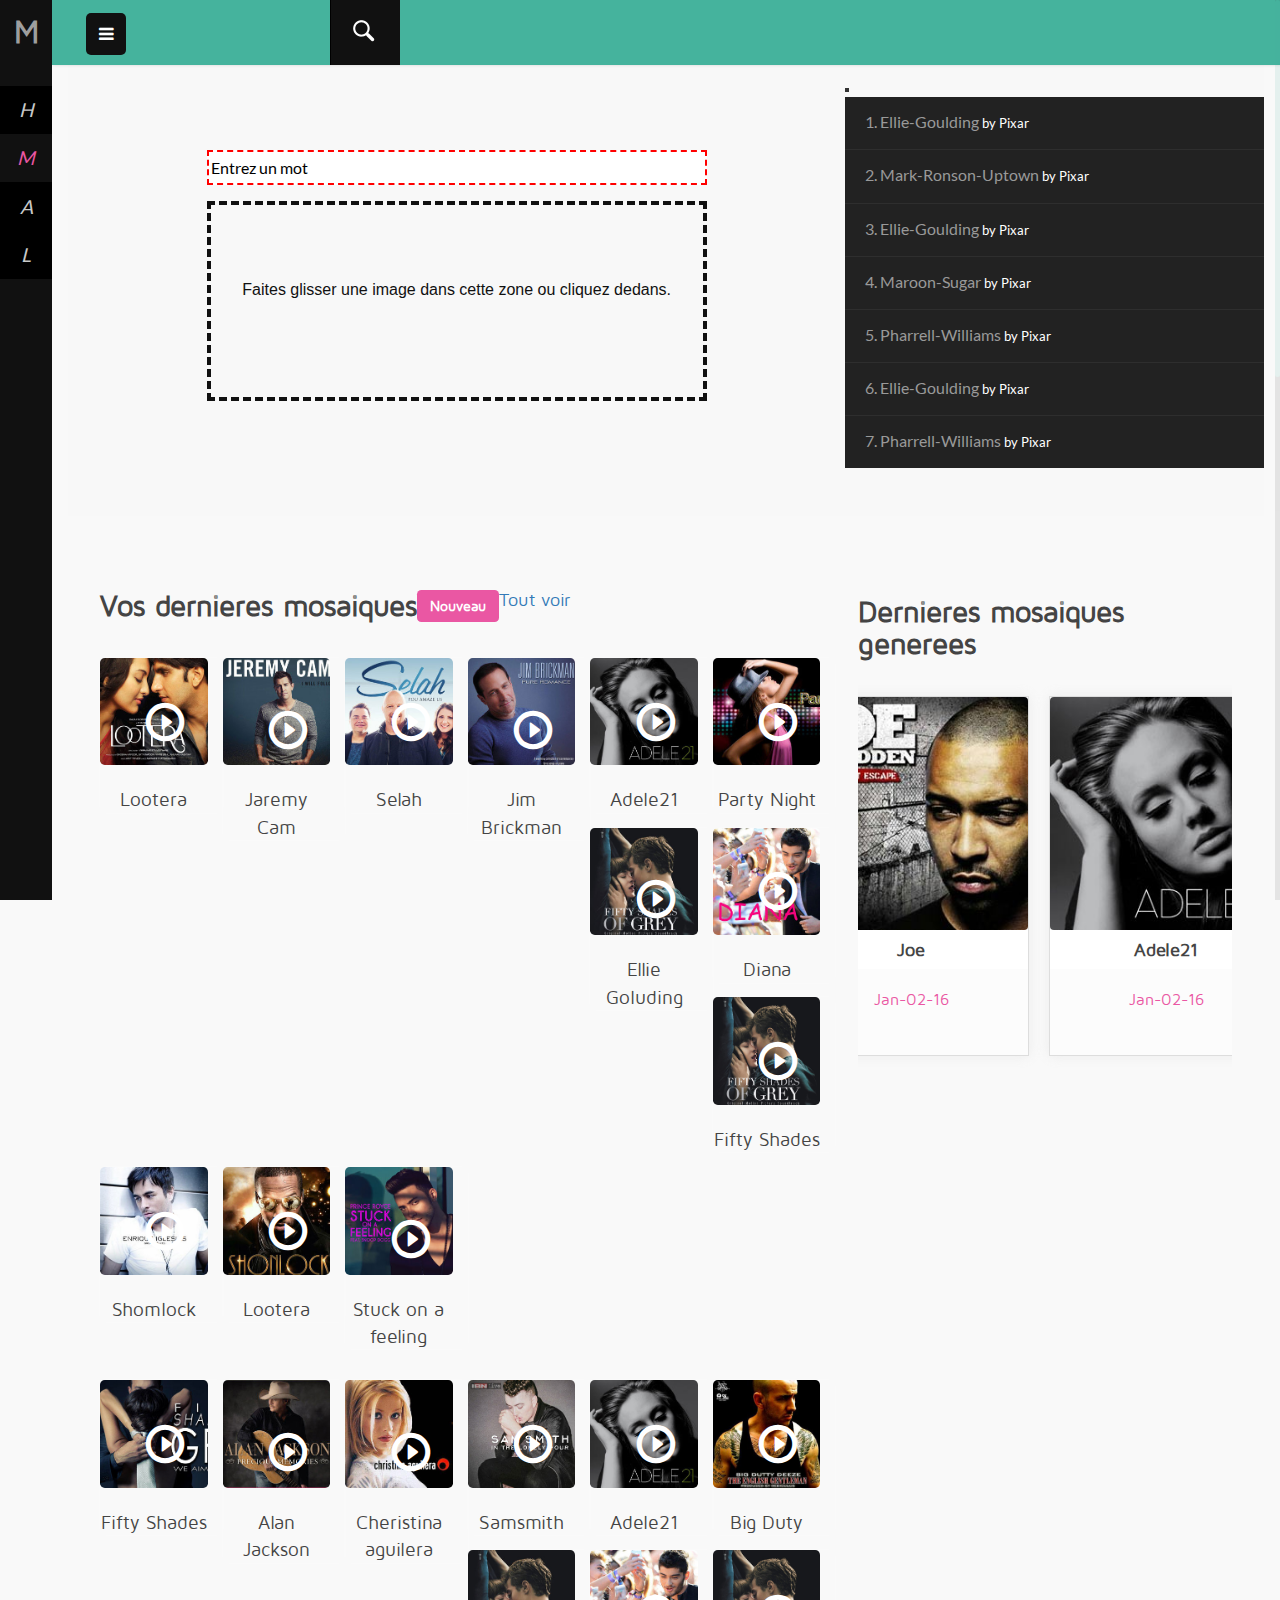
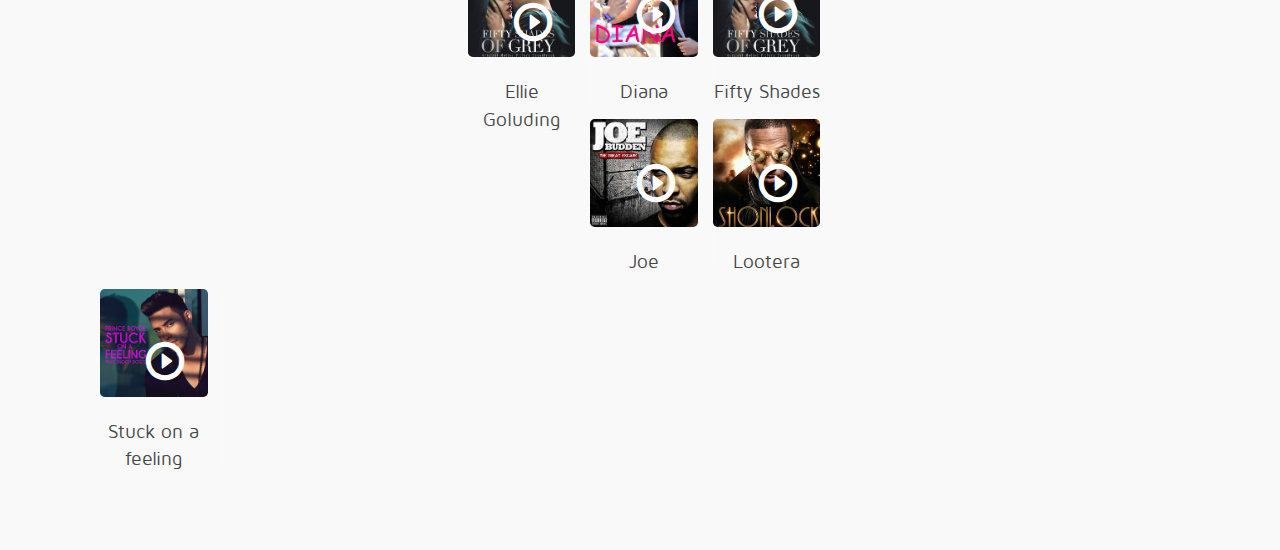
==== commit 6e81611c: "listAllFriends + listAllFriendRequest front test" ====
--- a/src/main/webapp/after_login_page.html
+++ b/src/main/webapp/after_login_page.html
@@ -6,6 +6,7 @@
 
 <link href="css/bootstrap.css" rel ="stylesheet" type='text/css' />
 <link href="css/afterLogin/style.css" rel="stylesheet" type='text/css' />
+<link href="css/leftMenu.css" rel="stylesheet" type='text/css' />
 <link href="css/afterLogin/style_custom.css" rel="stylesheet" type='text/css' />
 <link href="css/afterLogin/dragndrop.css" rel="stylesheet" type='text/css' />
 <link href="css/afterLogin/font-awesome.css" rel="stylesheet" />
@@ -16,7 +17,15 @@
 </head>
 <body class="sticky-header left-side-collapsed">
 
-	<section>
+	<div id="friendRequestSideNav" class="sidenav">
+		<div class="closebtn" onclick="closeFriendRequestSideNav()">&times;</div>
+		<div >About</div>
+		<div >Services</div>
+		<div >Clients</div>
+		<div>Contact</div>
+	</div>
+
+	<section id="visibleContent">
 		<!-- left side start -->
 		<div class="left-side sticky-left-side" style="overflow: hidden; outline: none;">
 			<div class="logo">
@@ -29,28 +38,28 @@
 			<div class="left-side-inner">
 				<!-- sidebar nav start -->
 				<ul class="nav nav-pills nav-stacked custom-nav">
-					<li class="active" id="homeButton">
+					<li id="homeButton">
 						<a href="#">
 							<i class="lnr lnr-home">H</i>
 							<span>Page personnelle</span>
 						</a>
 					</li>
-					<li id="mozaikButton">
+					<li class="active" id="mozaikButton">
 						<a href="#">
 							<i class="lnr lnr-users">M</i>
 							<span>Generer une mosaique</span>
+						</a>
+					</li>
+					<li id="friendRequestButton">
+						<a href="#">
+							<i class="lnr lnr-users">A</i>
+							<span>Amis</span>
 						</a>
 					</li>
 					<li id="logoutButton">
 						<a href="#">
 							<i class="lnr lnr-users">L</i>
 							<span>D&eacute;connexion</span>
-						</a>
-					</li>
-					<li id="friendRequestButton">
-						<a href="#">
-							<i class="lnr lnr-users">A</i>
-							<span>Amis</span>
 						</a>
 					</li>
 				</ul>
--- a/src/main/webapp/css/leftMenu.css
+++ b/src/main/webapp/css/leftMenu.css
@@ -0,0 +1,43 @@
+.sidenav {
+	height: 100%;
+	width: 0;
+	position: fixed;
+	z-index: 1;
+	top: 55px;
+	left: 50px;
+	background-color: #111;
+	overflow-x: hidden;
+	transition: 0.5s;
+	padding-top: 60px;
+}
+
+.sidenav div {
+	padding: 8px 8px 8px 32px;
+	text-decoration: none;
+	font-size: 1.2em;
+	color: #818181;
+	display: block;
+	transition: 0.3s;
+}
+
+.sidenav a:hover {
+	color: #f1f1f1;
+}
+
+.sidenav .closebtn {
+	position: absolute;
+	top: 0;
+	right: 25px;
+	font-size: 36px;
+	margin-left: 50px;
+}
+
+#visibleContent {
+	transition: margin-left .5s;
+	padding: 16px;
+}
+
+@media screen and (max-height: 450px) {
+	.sidenav { padding-top: 15px; }
+	.sidenav a { font-size: 1_px; }
+}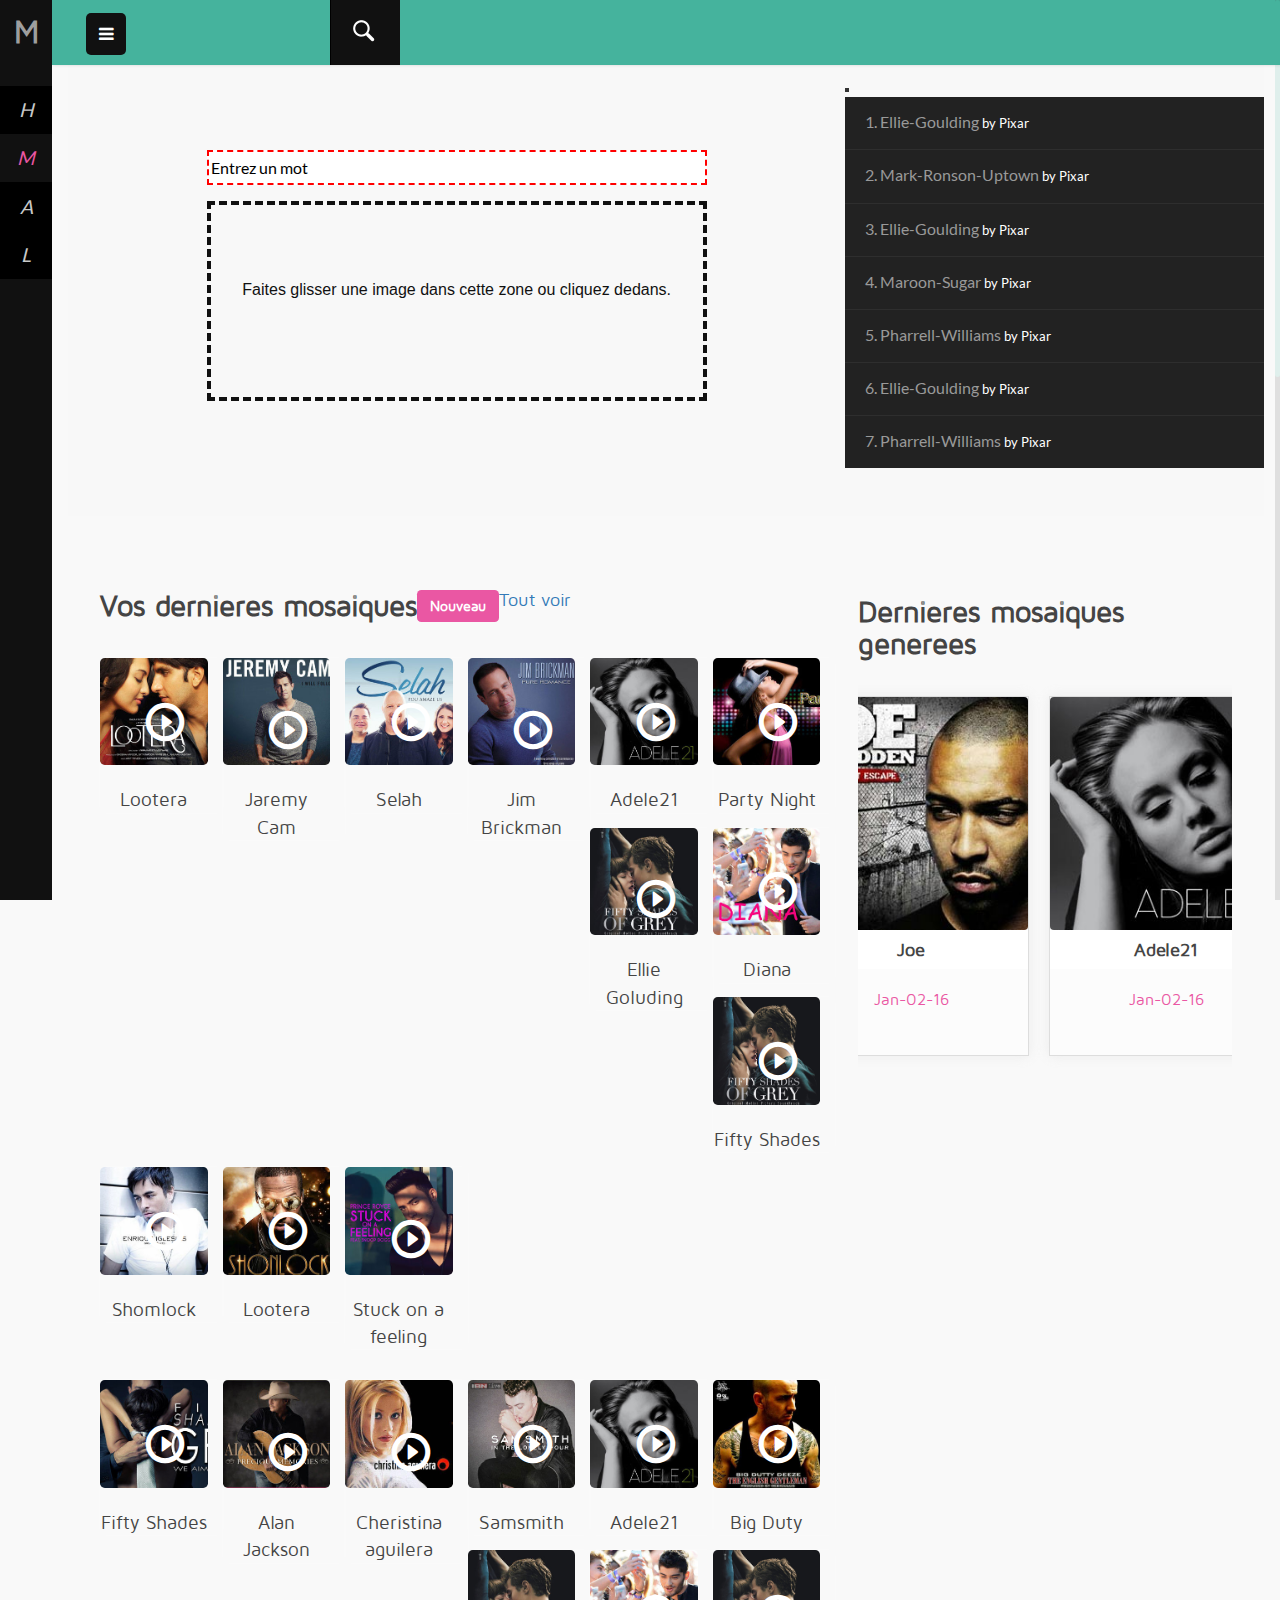
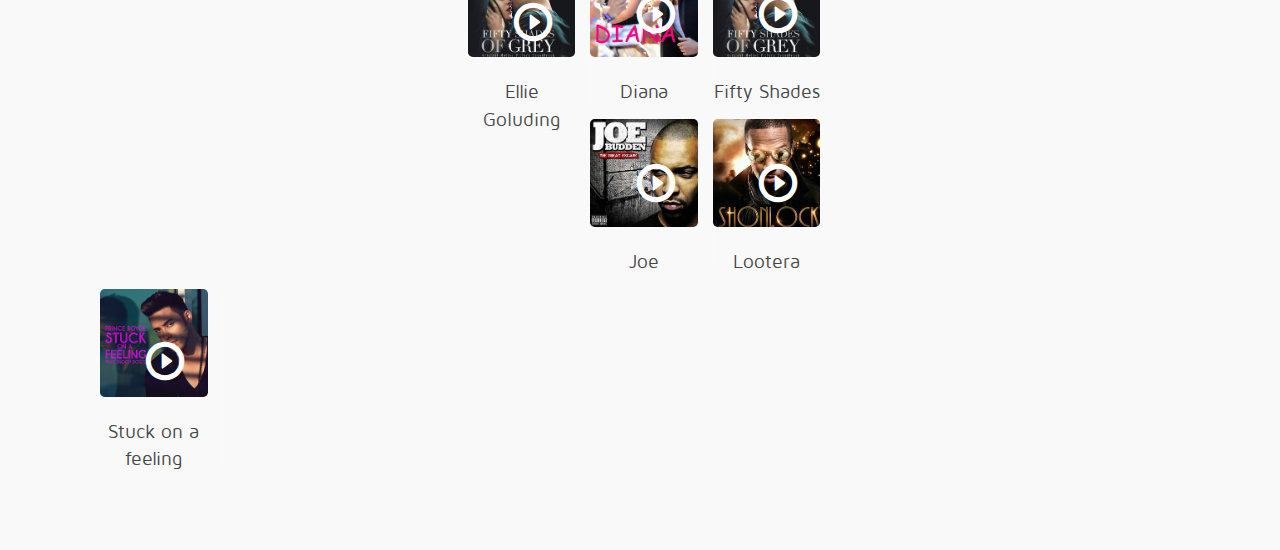
==== commit 8f718b1f: "search" ====
--- a/src/main/webapp/after_login_page.html
+++ b/src/main/webapp/after_login_page.html
@@ -84,7 +84,7 @@
 							<div id="sb-search" class="sb-search">
 								<form>
 									<input class="sb-search-input" placeholder="Rechercher" type="search" name="search" id="search">
-									<input class="sb-search-submit" type="submit" value="" onchange="search(this);">
+									<input class="sb-search-submit" type="submit" value="" id="searchButton">
 									<span class="sb-icon-search"></span>
 								</form>
 							</div>
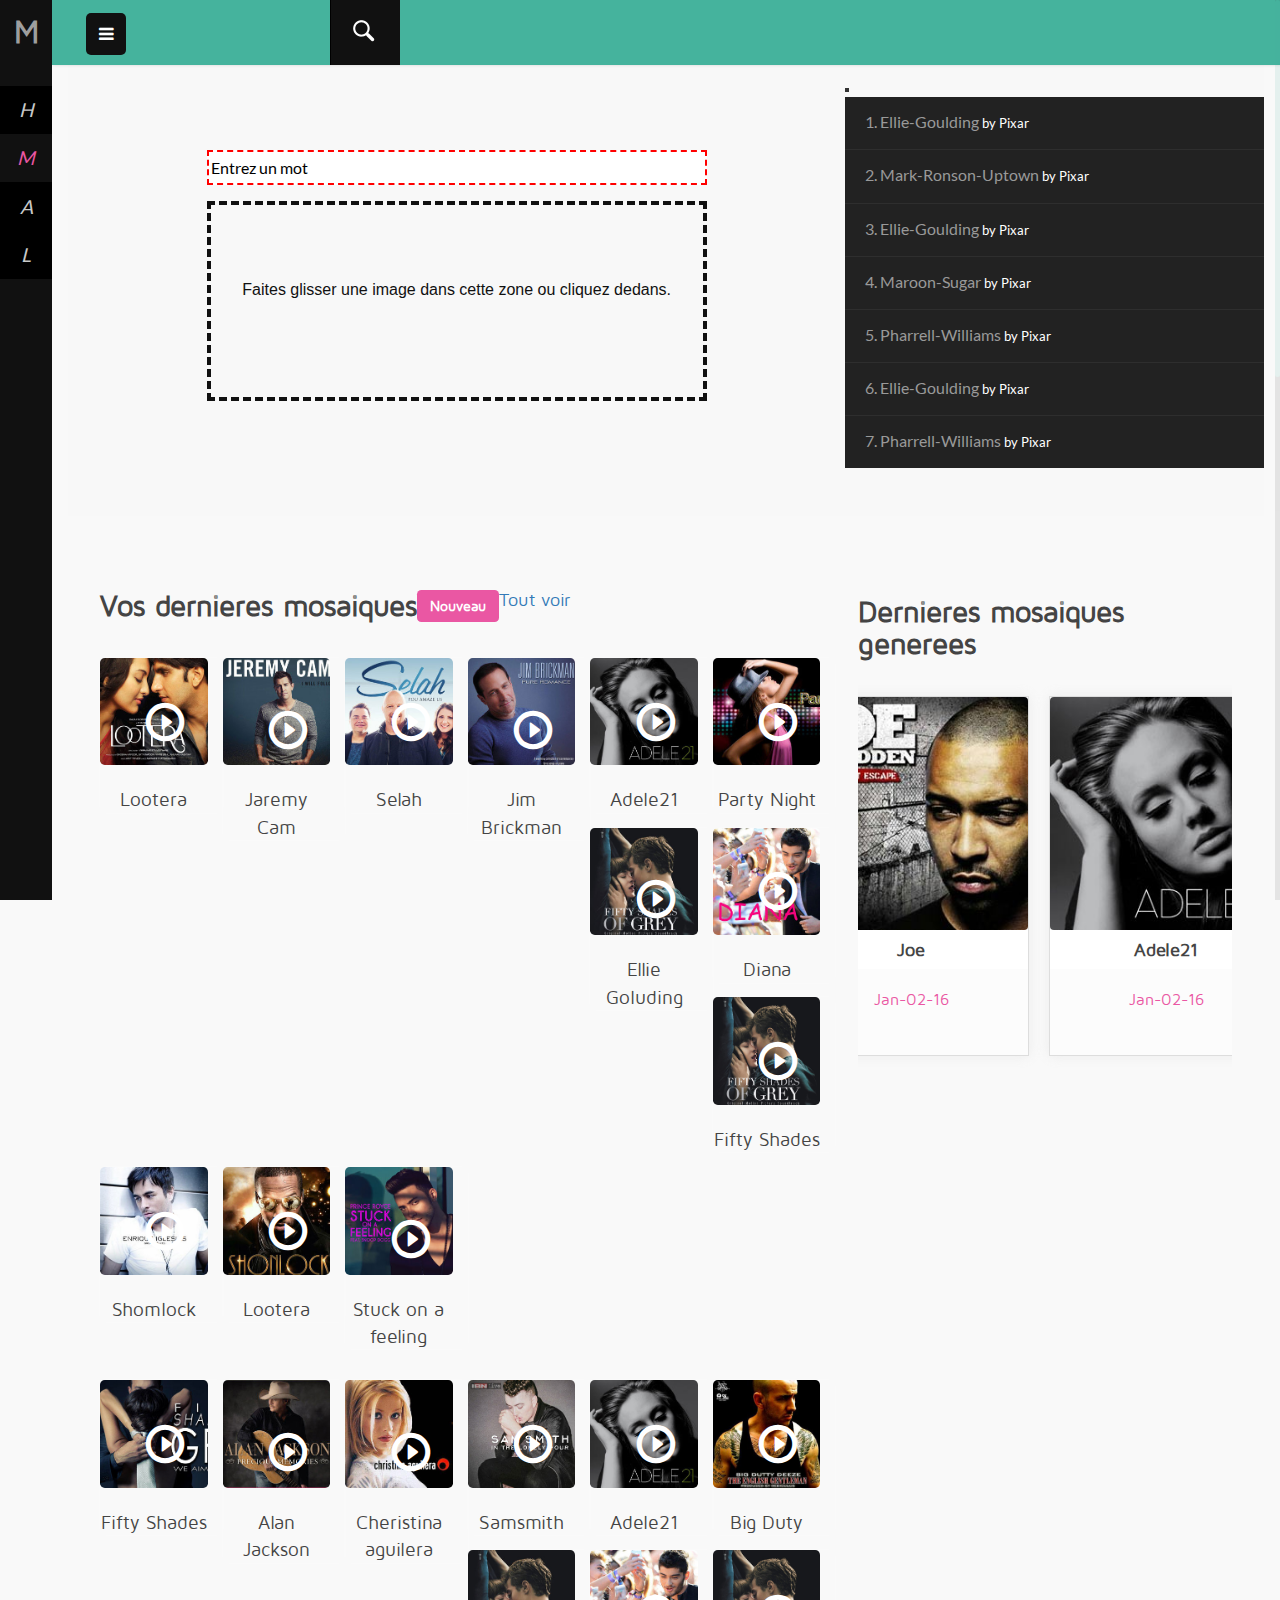
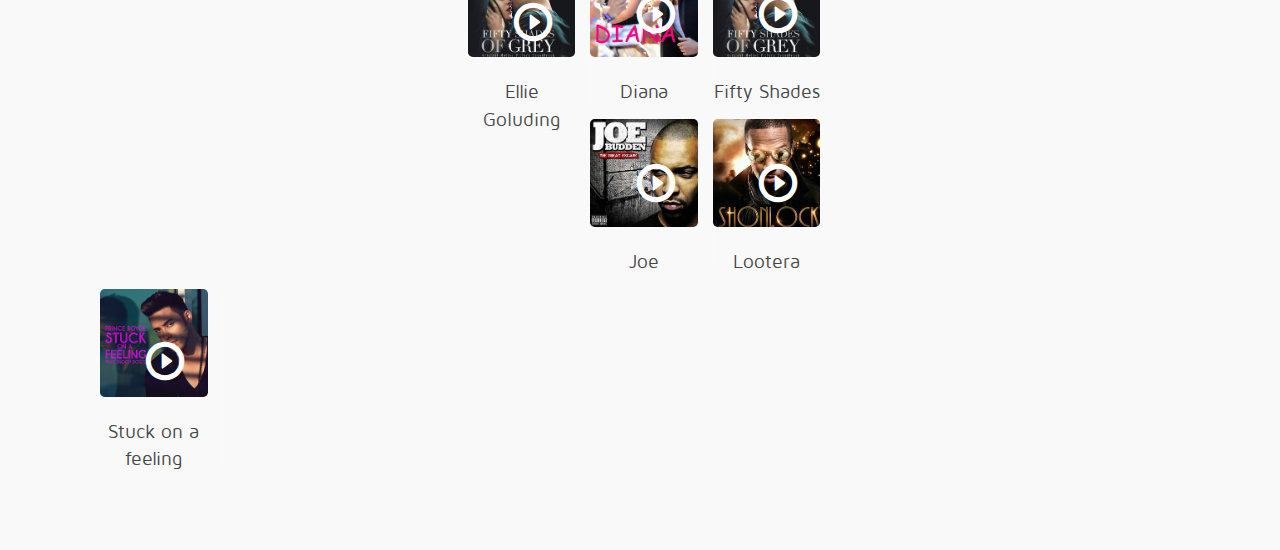
==== commit 09bca2c4: "search" ====
--- a/src/main/webapp/after_login_page.html
+++ b/src/main/webapp/after_login_page.html
@@ -1,7 +1,7 @@
 <!DOCTYPE html>
 <html>
 <head>
-<meta charset="ISO-8859-1">
+<meta charset="UTF-8">
 <title>Generation de mosaique</title>
 
 <link href="css/bootstrap.css" rel ="stylesheet" type='text/css' />
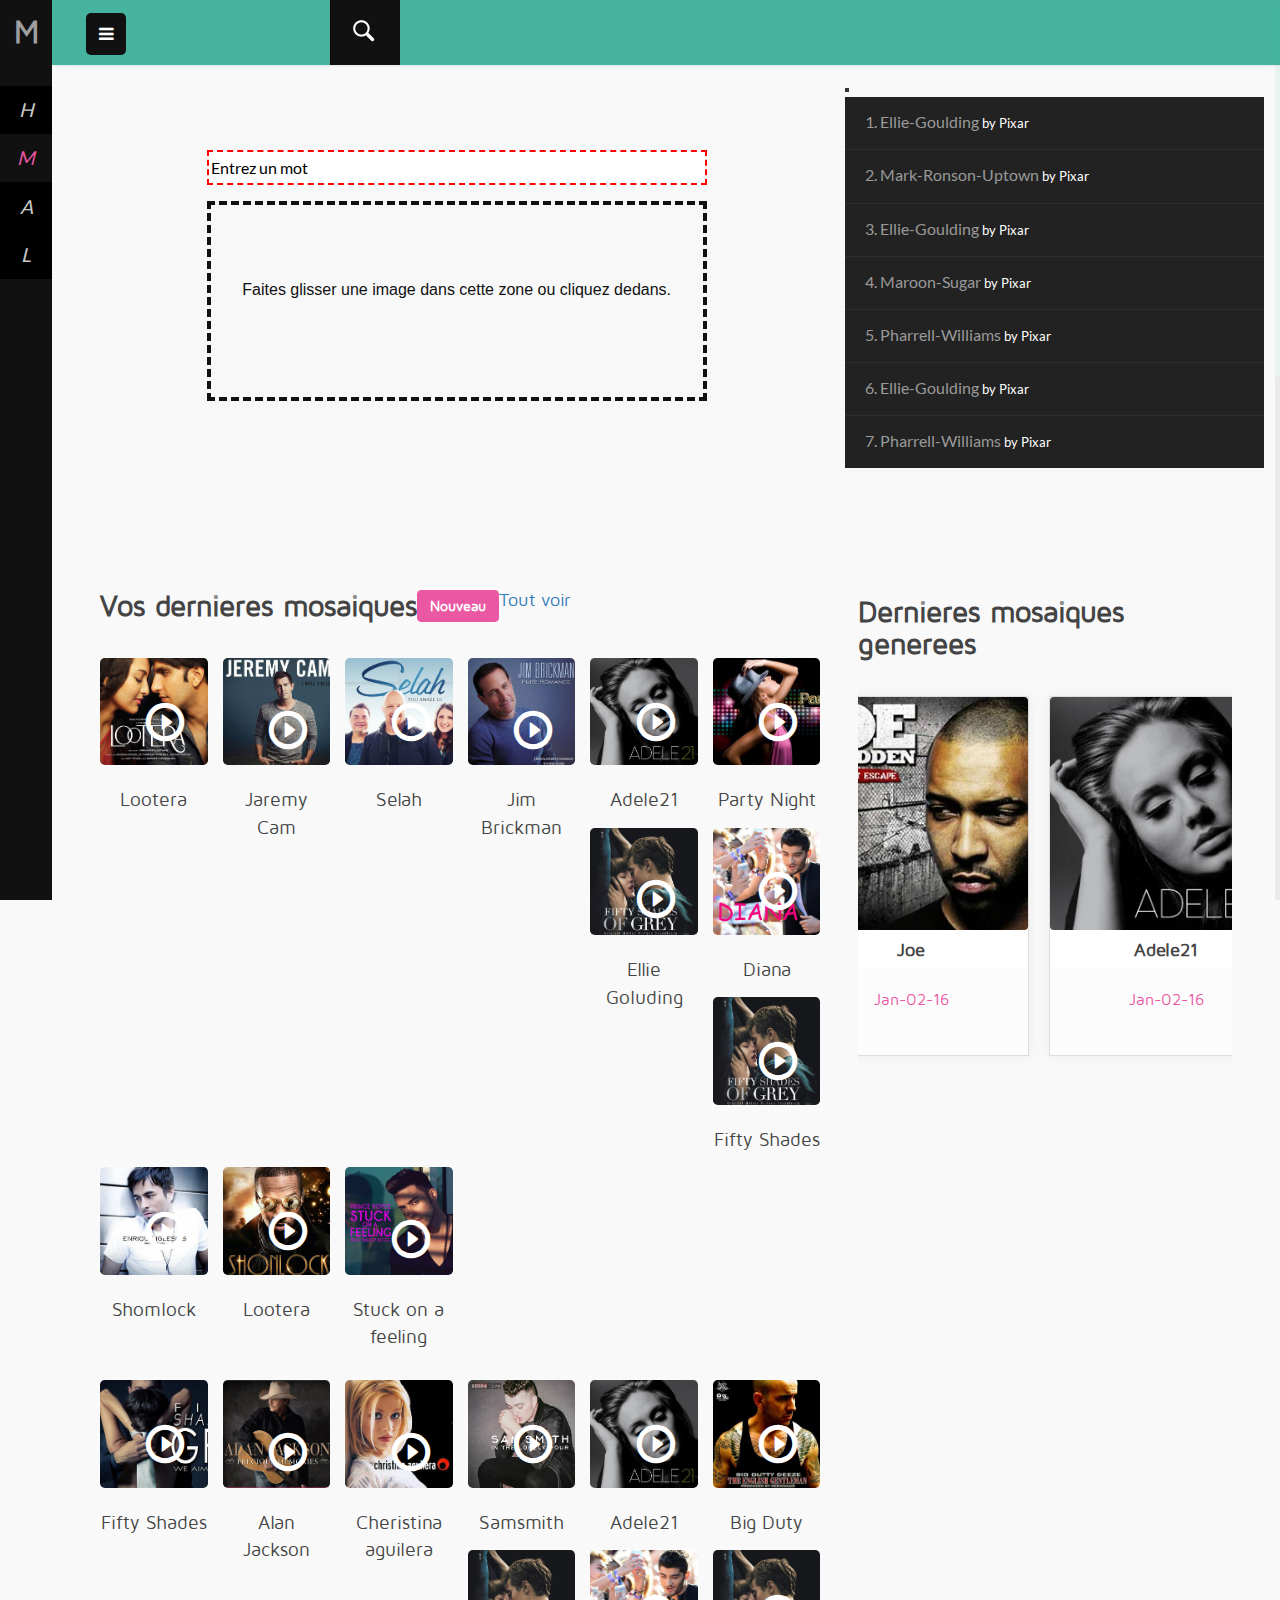
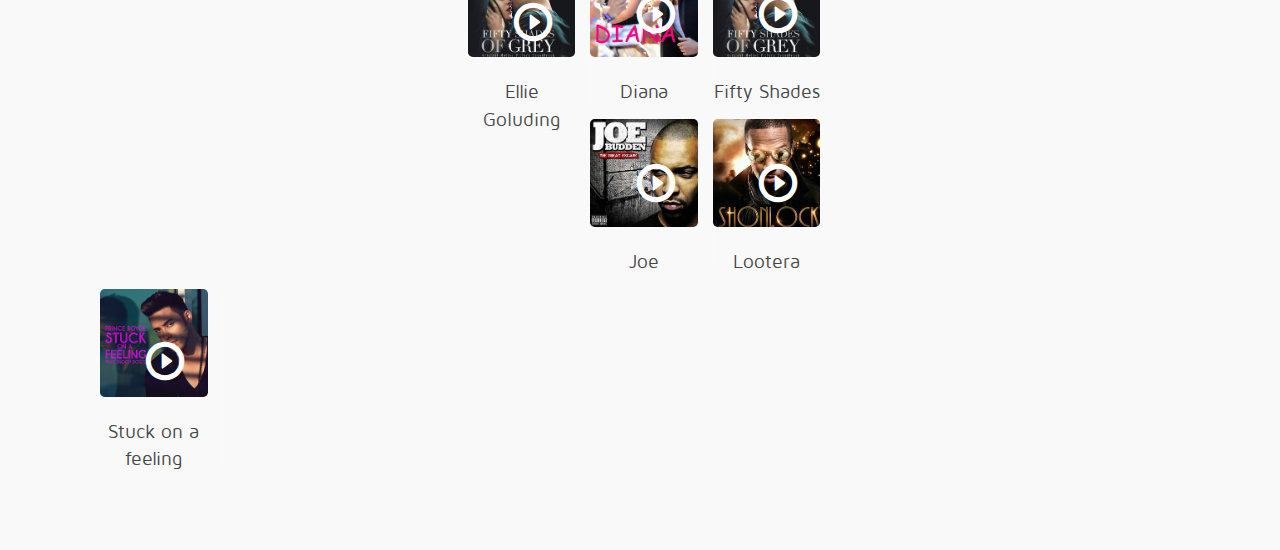
==== commit f7582164: "search" ====
--- a/src/main/webapp/after_login_page.html
+++ b/src/main/webapp/after_login_page.html
@@ -84,7 +84,7 @@
 							<div id="sb-search" class="sb-search">
 								<form>
 									<input class="sb-search-input" placeholder="Rechercher" type="search" name="search" id="search">
-									<input class="sb-search-submit" type="submit" value="" id="searchButton">
+									<input class="sb-search-submit" type="submit" value="" onclick="launchsearch();">
 									<span class="sb-icon-search"></span>
 								</form>
 							</div>
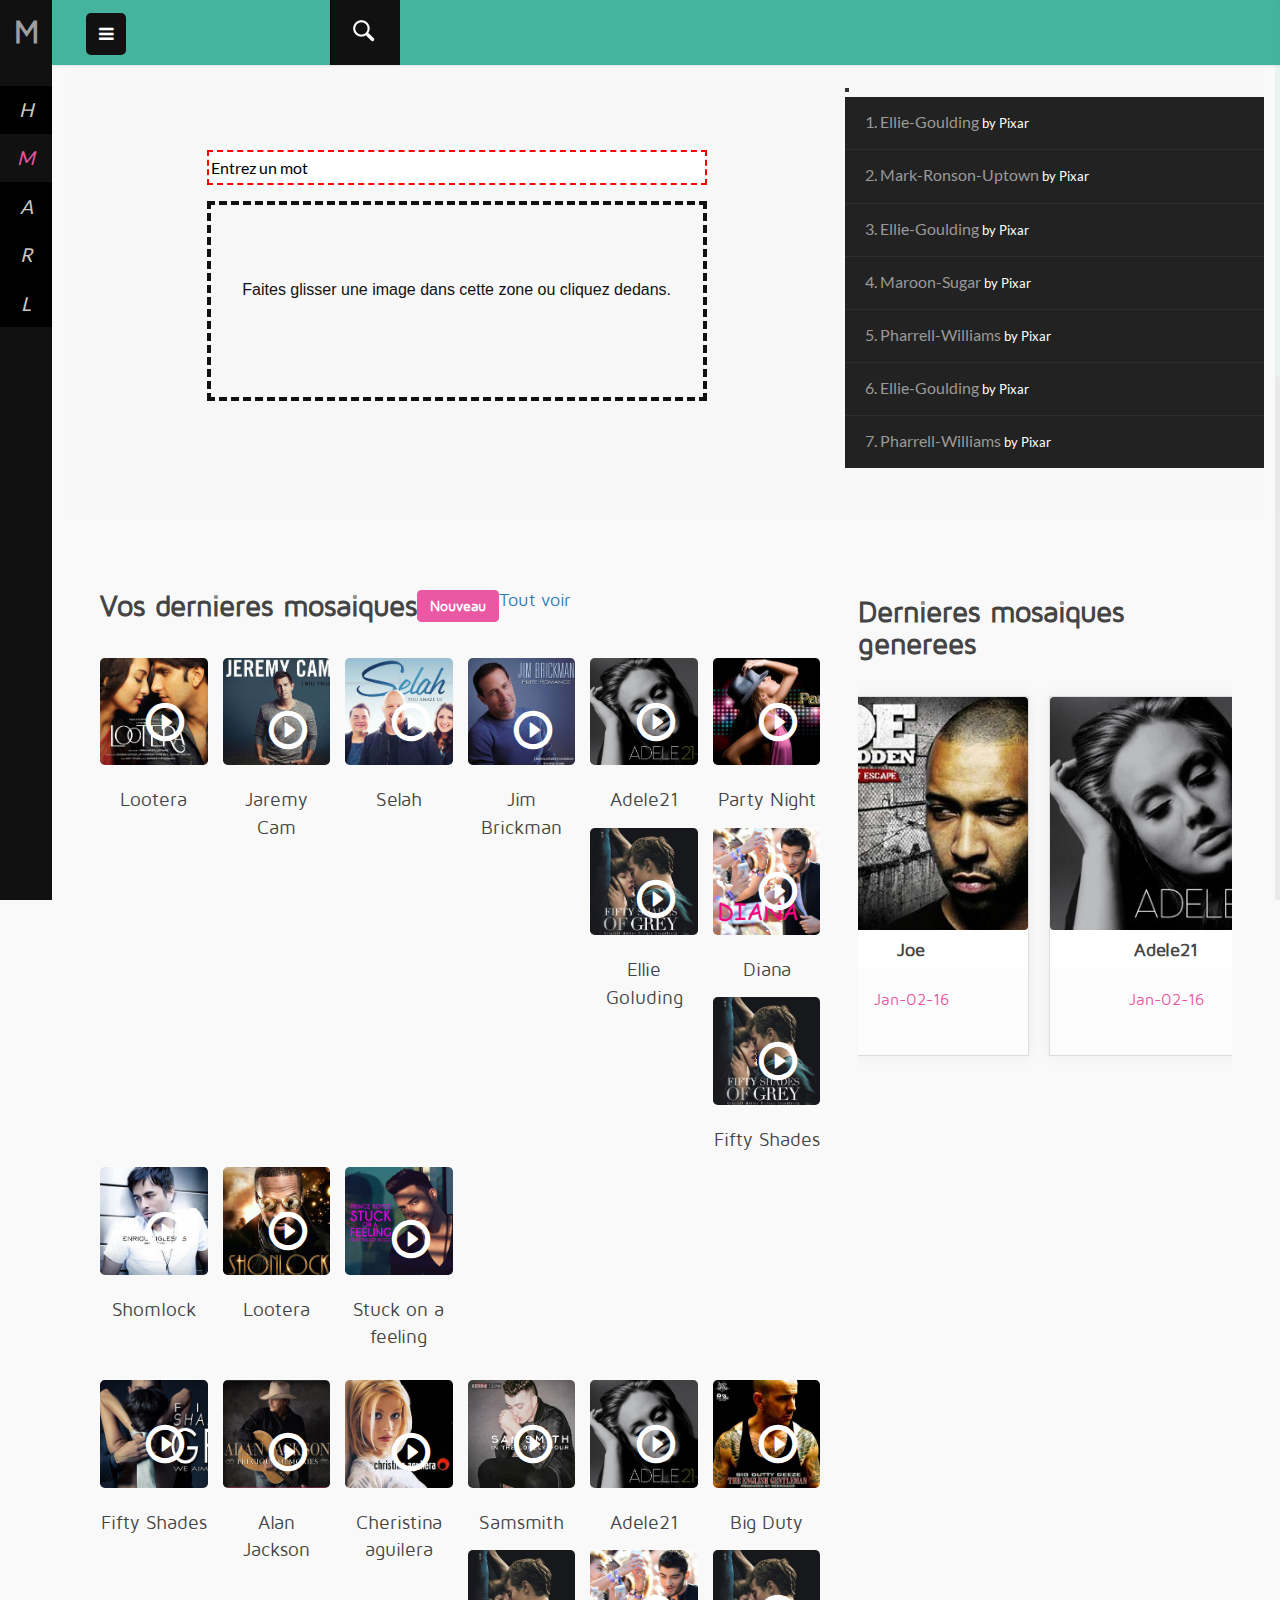
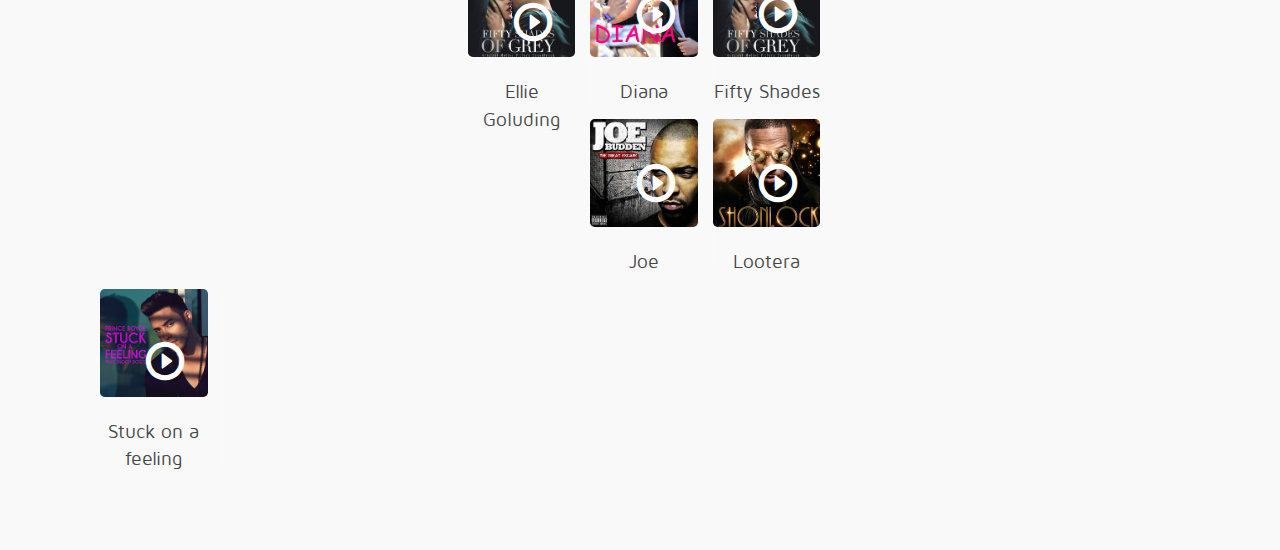
==== commit 8b7480eb: "search" ====
--- a/src/main/webapp/after_login_page.html
+++ b/src/main/webapp/after_login_page.html
@@ -56,6 +56,12 @@
 							<span>Amis</span>
 						</a>
 					</li>
+					<li id="searchButton">
+						<a href="#">
+							<i class="lnr lnr-users">R</i>
+							<span>Rechercher</span>
+						</a>
+					</li>
 					<li id="logoutButton">
 						<a href="#">
 							<i class="lnr lnr-users">L</i>
@@ -83,8 +89,8 @@
 						<div class="col-md-4 serch-part">
 							<div id="sb-search" class="sb-search">
 								<form>
-									<input class="sb-search-input" placeholder="Rechercher" type="search" name="search" id="search">
-									<input class="sb-search-submit" type="submit" value="" onclick="launchsearch();">
+									<input class="sb-search-input" placeholder="Rechercher" type="search" name="search">
+									<input class="sb-search-submit" type="submit" value="">
 									<span class="sb-icon-search"></span>
 								</form>
 							</div>
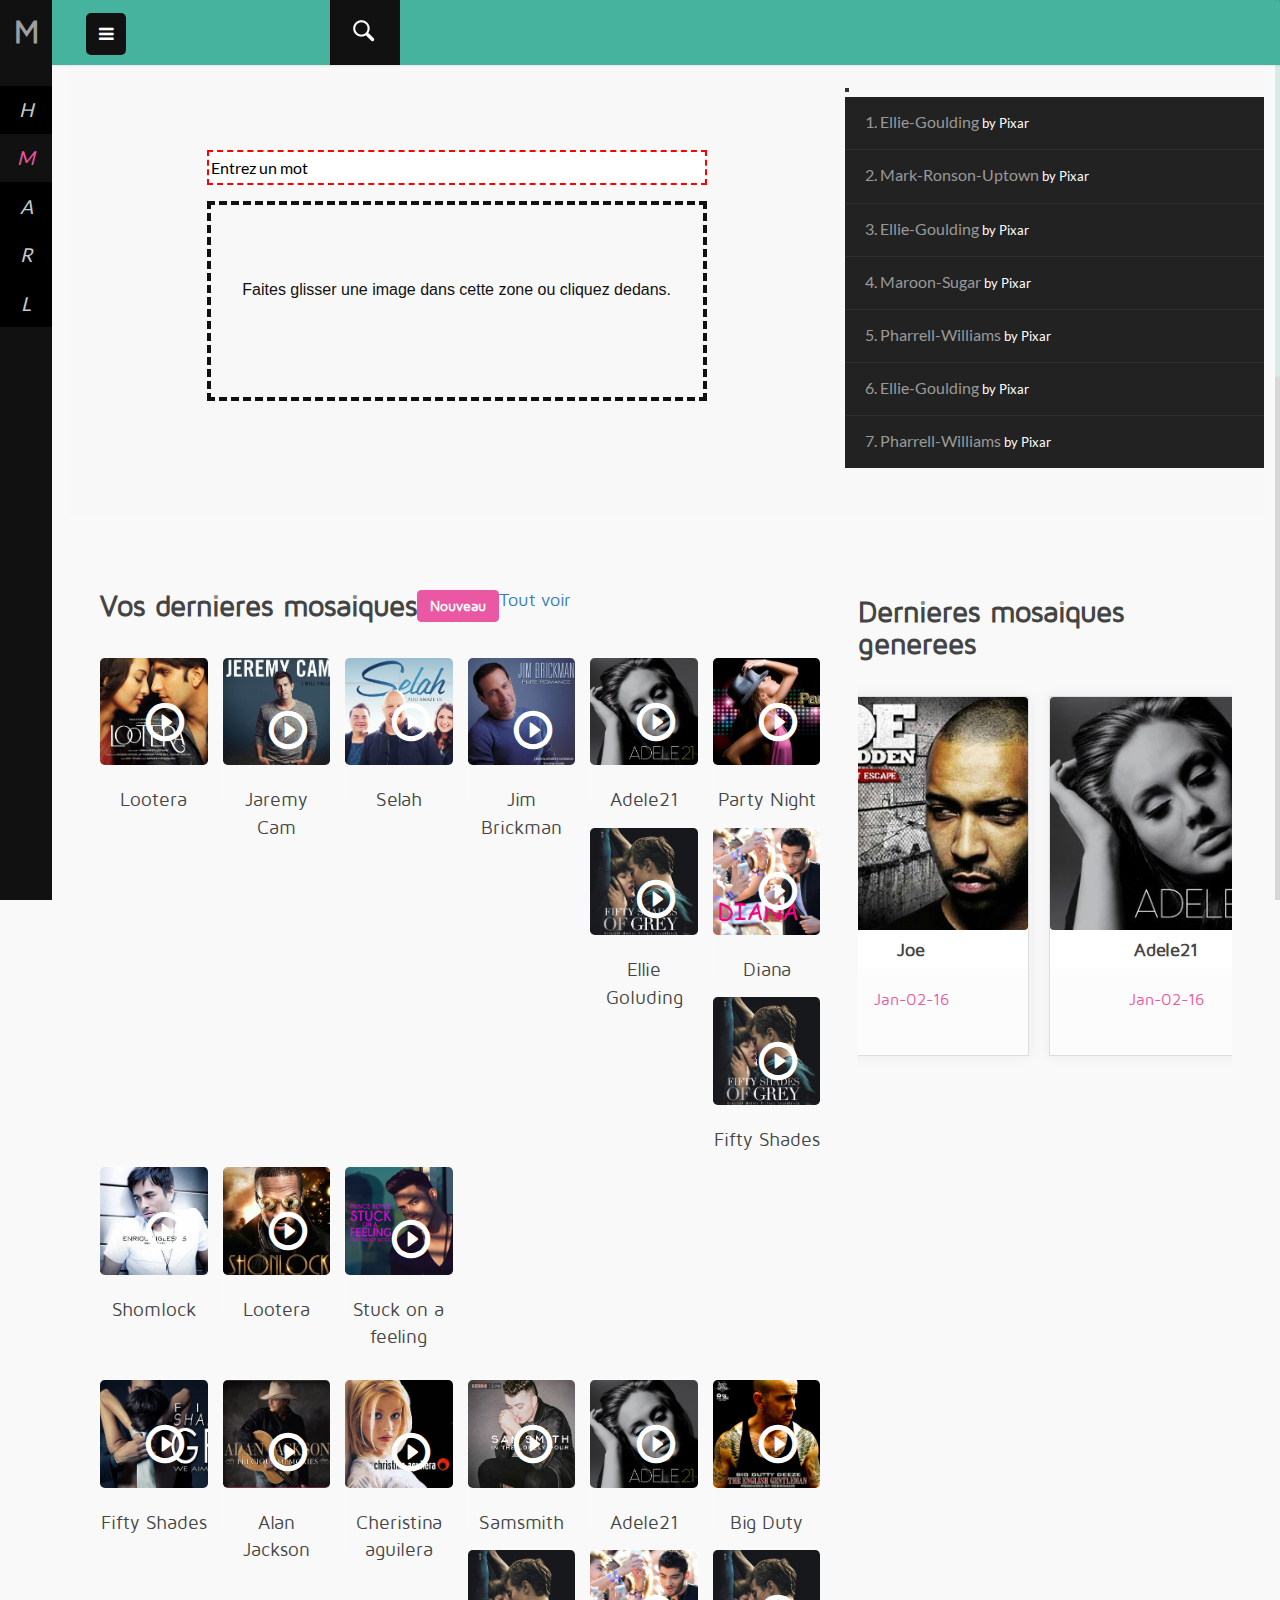
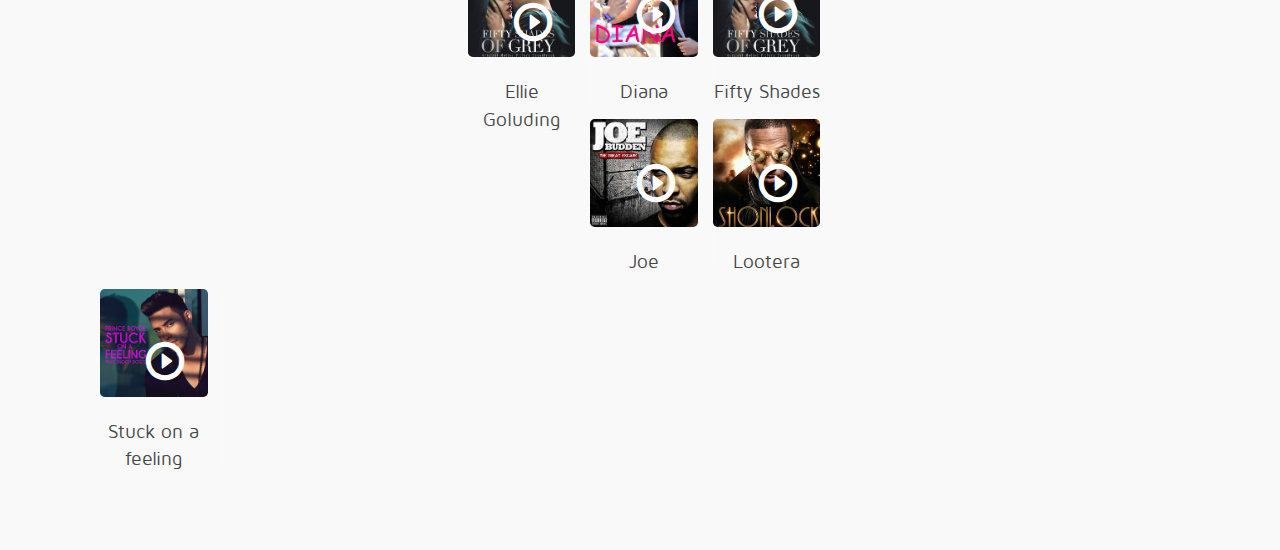
==== commit adff420d: "search" ====
--- a/src/main/webapp/after_login_page.html
+++ b/src/main/webapp/after_login_page.html
@@ -473,9 +473,9 @@
    	<script type="text/javascript" src="js/global.js"></script>
    	<script type="text/javascript" src="js/serverServices.js"></script>
    	<script type="text/javascript" src="js/afterLogin/dragNdrop.js"></script>
-   	<script type="text/javascript" src="js/mozaikpage.js" ></script>
 	<script type="text/javascript" src="js/search.js" ></script>
    	<script type="text/javascript" src="js/leftMenu/leftMenu.js"></script>
+   	<script type="text/javascript" src="js/mozaikpage.js" ></script>
 	<script type="text/javascript" src="js/afterLogin/bootstrap.js"></script>
 </body>
 </html>
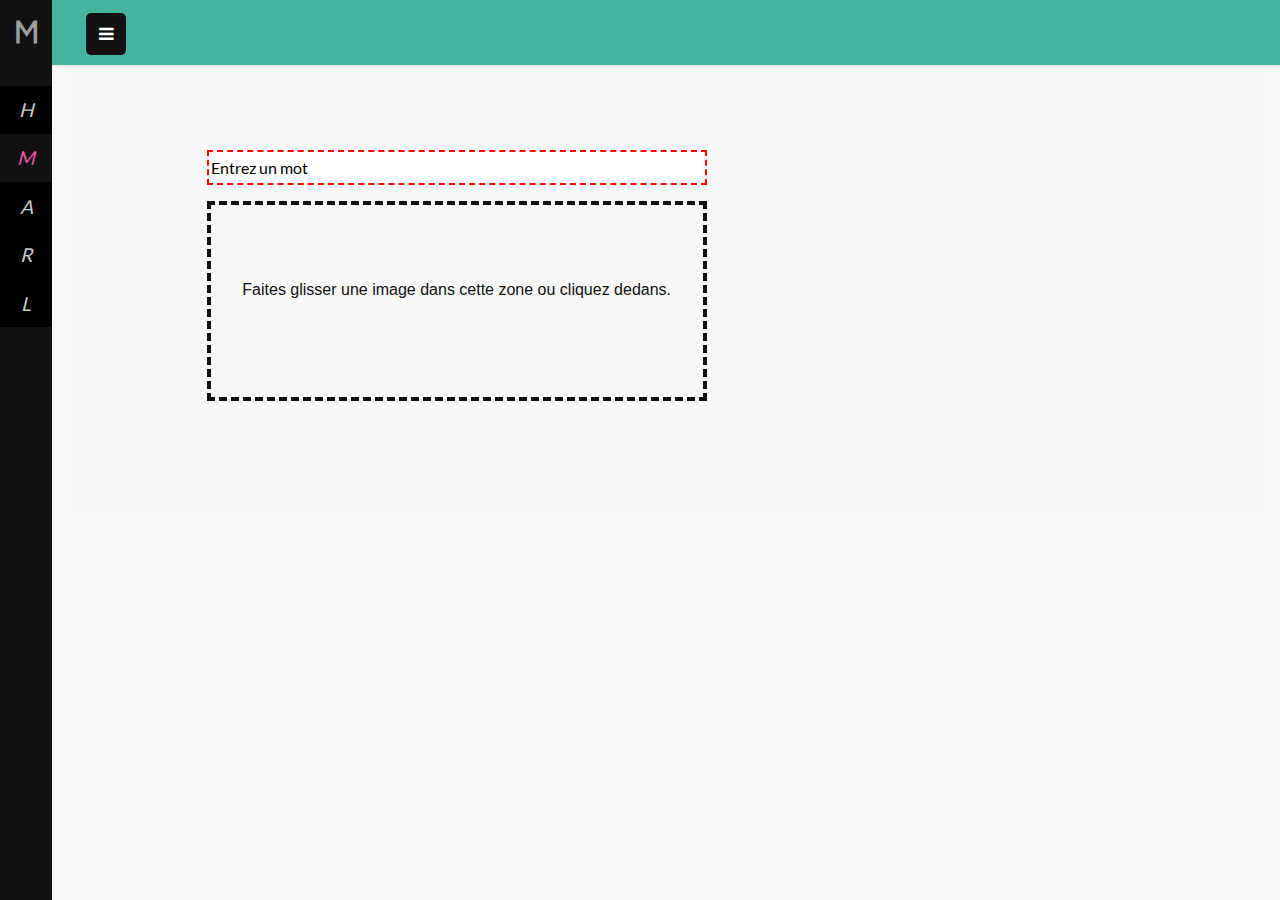
==== commit cbd22399: "reset commit" ====
--- a/src/main/webapp/after_login_page.html
+++ b/src/main/webapp/after_login_page.html
@@ -85,26 +85,8 @@
 				<!-- toggle button ends -->
 				<!-- notification menu start -->
 				<div class="menu-right">
-					<div class="profile_details">
-						<div class="col-md-4 serch-part">
-							<div id="sb-search" class="sb-search">
-								<form>
-									<input class="sb-search-input" placeholder="Rechercher" type="search" name="search">
-									<input class="sb-search-submit" type="submit" value="">
-									<span class="sb-icon-search"></span>
-								</form>
-							</div>
-						</div>
-						<!-- search scripts -->
-						<script src="js/afterLogin/classie.js"></script>
-						<script src="js/afterLogin/uisearch.js"></script>
-						<script>
-							new UISearch(document.getElementById('sb-search'));
-						</script>
-						<!-- search scripts -->
-						<div class="clearfix"> </div>
-					</div>
-					<div class="clearfix"></div>
+					
+						
 				</div>
 				<!-- notification menu ends -->
 			</div>
@@ -127,344 +109,7 @@
 				</div>
 			</div>
 			
-			<div class="jp-type-playlist">
-				<div id="friendsList" class="jp-playlist">
-					<ul style="display: block;">
-						<li class="jp-playlist-current">
-							<div>
-								<a href="javascript:;" class="jp-playlist-item-remove" style="display: none;">�</a>
-								<a href="javascript:;" class="jp-playlist-item jp-playlist-current" tabindex="0">1. Ellie-Goulding 
-									<span class="jp-artist">by Pixar</span>
-								</a>
-							</div>
-						</li>
-						<li>
-							<div>
-								<a href="javascript:;" class="jp-playlist-item-remove" style="display: none;">�</a>
-								<a href="javascript:;" class="jp-playlist-item" tabindex="0">2. Mark-Ronson-Uptown 
-									<span class="jp-artist">by Pixar</span>
-								</a>
-							</div>
-						</li>
-						<li>
-							<div>
-								<a href="javascript:;" class="jp-playlist-item-remove" style="display: none;">�</a>
-								<a href="javascript:;" class="jp-playlist-item" tabindex="0">3. Ellie-Goulding 
-									<span class="jp-artist">by Pixar</span>
-								</a>
-							</div>
-						</li>
-						<li>
-							<div>
-								<a href="javascript:;" class="jp-playlist-item-remove" style="display: none;">�</a>
-								<a href="javascript:;" class="jp-playlist-item" tabindex="0">4. Maroon-Sugar 
-									<span class="jp-artist">by Pixar</span>
-								</a>
-							</div>
-						</li>
-						<li>
-							<div>
-								<a href="javascript:;" class="jp-playlist-item-remove" style="display: none;">�</a>
-								<a href="javascript:;" class="jp-playlist-item" tabindex="0">5. Pharrell-Williams 
-									<span class="jp-artist">by Pixar</span>
-								</a>
-							</div>
-						</li>
-						<li>
-							<div>
-								<a href="javascript:;" class="jp-playlist-item-remove" style="display: none;">�</a>
-								<a href="javascript:;" class="jp-playlist-item" tabindex="0">6. Ellie-Goulding 
-									<span class="jp-artist">by Pixar</span>
-								</a>
-							</div>
-						</li>
-						<li>
-							<div>
-								<a href="javascript:;" class="jp-playlist-item-remove" style="display: none;">�</a>
-								<a href="javascript:;" class="jp-playlist-item" tabindex="0">7. Pharrell-Williams 
-									<span class="jp-artist">by Pixar</span>
-								</a>
-							</div>
-						</li>
-					</ul>
-				</div>
-			</div>
-		</div>
-		<link href="css/afterLogin/jplayer.blue.monday.min.css" rel="stylesheet" type="text/css">
-						<!-- main content end -->
-		
-		<div id="page-wrapper">
-			<div class="inner-content">
-				<div id="leftpane">
-					<div class="music-browse">
-					<!-- albums -->
-					<!-- popup box -->
-						<link href="css/afterLogin/popuo-box.css" rel="stylesheet" type="text/css" media="all">
-						<script src="js/afterLogin/jquery.magnific-popup.js" type="text/javascript"></script>
-						<script>
-							$(document).ready(function() {
-								$('.popup-with-zoom-anim').magnificPopup({
-									type: 'inline',
-									fixedContentPos: false,
-									fixedBgPos: true,
-									overflowY : 'auto',
-									closeBtnInside: true,
-									preloader: false,
-									midClick: true,
-									removalDelay: 300,
-									mainClass: 'my-mfp-zoom-in'
-								});
-							});
-						</script>
-						<!-- popup box -->
 	
-						<div class="browse">
-							<div class="tittle-head two">
-								<h3 class="tittle">
-									Vos dernieres mosaiques<span class="new">Nouveau</span>
-								</h3>
-								<a href="browse.html"><h4 class="title third">Tout voir</h4></a>
-								<div class="clearfix"></div>
-							</div>
-	
-							<div class="col-md-3 browse-grid">
-								<a href="single.html"><img src="images/v11.jpg"
-									title="allbum-name"></a> <a href="single.html"><i
-									class="glyphicon glyphicon-play-circle"></i></a> <a class="sing"
-									href="single.html">Lootera</a>
-							</div>
-							<div class="col-md-3 browse-grid">
-								<a href="single.html"><img src="images/v22.jpg"
-									title="allbum-name"></a> <a href="single.html"><i
-									class="glyphicon glyphicon-play-circle"></i></a> <a class="sing"
-									href="single.html">Jaremy Cam</a>
-							</div>
-							<div class="col-md-3 browse-grid">
-								<a href="single.html"><img src="images/v33.jpg"
-									title="allbum-name"></a> <a href="single.html"><i
-									class="glyphicon glyphicon-play-circle"></i></a> <a class="sing"
-									href="single.html">Selah</a>
-							</div>
-							<div class="col-md-3 browse-grid">
-								<a href="single.html"><img src="images/v44.jpg"
-									title="allbum-name"></a> <a href="single.html"><i
-									class="glyphicon glyphicon-play-circle"></i></a> <a class="sing"
-									href="single.html">Jim Brickman</a>
-							</div>
-							<div class="col-md-3 browse-grid">
-								<a href="single.html"><img src="images/v1.jpg"
-									title="allbum-name"></a> <a href="single.html"><i
-									class="glyphicon glyphicon-play-circle"></i></a> <a class="sing"
-									href="single.html">Adele21</a>
-							</div>
-							<div class="col-md-3 browse-grid">
-								<a href="single.html"><img src="images/v55.jpg"
-									title="allbum-name"></a> <a href="single.html"><i
-									class="glyphicon glyphicon-play-circle"></i></a> <a class="sing"
-									href="single.html">Party Night</a>
-							</div>
-							<div class="col-md-3 browse-grid">
-								<a href="single.html"><img src="images/v6.jpg"
-									title="allbum-name"></a> <a href="single.html"><i
-									class="glyphicon glyphicon-play-circle"></i></a> <a class="sing"
-									href="single.html">Ellie Goluding</a>
-							</div>
-							<div class="col-md-3 browse-grid">
-								<a href="single.html"><img src="images/v66.jpg"
-									title="allbum-name"></a> <a href="single.html"><i
-									class="glyphicon glyphicon-play-circle"></i></a> <a class="sing"
-									href="single.html">Diana</a>
-							</div>
-							<div class="col-md-3 browse-grid">
-								<a href="single.html"><img src="images/v6.jpeg"
-									title="allbum-name"></a> <a href="single.html"><i
-									class="glyphicon glyphicon-play-circle"></i></a> <a class="sing"
-									href="single.html">Fifty Shades</a>
-							</div>
-							<div class="col-md-3 browse-grid">
-								<a href="single.html"><img src="images/v2.jpg"
-									title="allbum-name"></a> <a href="single.html"><i
-									class="glyphicon glyphicon-play-circle"></i></a> <a class="sing"
-									href="single.html">Shomlock</a>
-							</div>
-							<div class="col-md-3 browse-grid">
-								<a href="single.html"><img src="images/v3.jpg"
-									title="allbum-name"></a> <a href="single.html"><i
-									class="glyphicon glyphicon-play-circle"></i></a> <a class="sing"
-									href="single.html">Lootera</a>
-							</div>
-							<div class="col-md-3 browse-grid">
-								<a href="single.html"><img src="images/v4.jpg"
-									title="allbum-name"></a> <a href="single.html"><i
-									class="glyphicon glyphicon-play-circle"></i></a> <a class="sing"
-									href="single.html">Stuck on a feeling</a>
-							</div>
-							<div class="clearfix"></div>
-						</div>
-						<!--//End-albums-->
-	
-	
-						<div class="browse">
-							<div class="col-md-3 browse-grid">
-								<a href="single.html"><img src="images/v10.jpg"
-									title="allbum-name"></a> <a href="single.html"><i
-									class="glyphicon glyphicon-play-circle"></i></a> <a class="sing"
-									href="single.html">Fifty Shades</a>
-							</div>
-							<div class="col-md-3 browse-grid">
-								<a href="single.html"><img src="images/v9.jpg"
-									title="allbum-name"></a> <a href="single.html"><i
-									class="glyphicon glyphicon-play-circle"></i></a> <a class="sing"
-									href="single.html">Alan Jackson</a>
-							</div>
-							<div class="col-md-3 browse-grid">
-								<a href="single.html"><img src="images/v77.jpg"
-									title="allbum-name"></a> <a href="single.html"><i
-									class="glyphicon glyphicon-play-circle"></i></a> <a class="sing"
-									href="single.html">Cheristina aguilera</a>
-							</div>
-							<div class="col-md-3 browse-grid">
-								<a href="single.html"><img src="images/v88.jpg"
-									title="allbum-name"></a> <a href="single.html"><i
-									class="glyphicon glyphicon-play-circle"></i></a> <a class="sing"
-									href="single.html">Samsmith</a>
-							</div>
-							<div class="col-md-3 browse-grid">
-								<a href="single.html"><img src="images/v1.jpg"
-									title="allbum-name"></a> <a href="single.html"><i
-									class="glyphicon glyphicon-play-circle"></i></a> <a class="sing"
-									href="single.html">Adele21</a>
-							</div>
-							<div class="col-md-3 browse-grid">
-								<a href="single.html"><img src="images/v99.jpg"
-									title="allbum-name"></a> <a href="single.html"><i
-									class="glyphicon glyphicon-play-circle"></i></a> <a class="sing"
-									href="single.html">Big Duty</a>
-							</div>
-							<div class="col-md-3 browse-grid">
-								<a href="single.html"><img src="images/v6.jpg"
-									title="allbum-name"></a> <a href="single.html"><i
-									class="glyphicon glyphicon-play-circle"></i></a> <a class="sing"
-									href="single.html">Ellie Goluding</a>
-							</div>
-							<div class="col-md-3 browse-grid">
-								<a href="single.html"><img src="images/v66.jpg"
-									title="allbum-name"></a> <a href="single.html"><i
-									class="glyphicon glyphicon-play-circle"></i></a> <a class="sing"
-									href="single.html">Diana</a>
-							</div>
-							<div class="col-md-3 browse-grid">
-								<a href="single.html"><img src="images/v6.jpeg"
-									title="allbum-name"></a> <a href="single.html"><i
-									class="glyphicon glyphicon-play-circle"></i></a> <a class="sing"
-									href="single.html">Fifty Shades</a>
-							</div>
-							<div class="col-md-3 browse-grid">
-								<a href="single.html"><img src="images/v21.jpg"
-									title="allbum-name"></a> <a href="single.html"><i
-									class="glyphicon glyphicon-play-circle"></i></a> <a class="sing"
-									href="single.html">Joe</a>
-							</div>
-							<div class="col-md-3 browse-grid">
-								<a href="single.html"><img src="images/v3.jpg"
-									title="allbum-name"></a> <a href="single.html"><i
-									class="glyphicon glyphicon-play-circle"></i></a> <a class="sing"
-									href="single.html">Lootera</a>
-							</div>
-							<div class="col-md-3 browse-grid">
-								<a href="single.html"><img src="images/v4.jpg"
-									title="allbum-name"></a> <a href="single.html"><i
-									class="glyphicon glyphicon-play-circle"></i></a> <a class="sing"
-									href="single.html">Stuck on a feeling</a>
-							</div>
-							<div class="clearfix"></div>
-						</div>
-						<!--//End-albums-->
-
-
-
-						<!--//discover-view-->
-						<!--//music-left-->
-					</div>
-				</div>
-				
-				<div id="rightpane">
-					
-				<!--body wrapper start-->
-				<div class="review-slider">
-					<div class="tittle-head">
-						<h3 class="tittle"> Dernieres mosaiques generees
-						</h3>
-						<div class="clearfix"></div>
-					</div>
-					<ul id="flexiselDemo1">
-						<li><a href="single.html"><img src="images/v1.jpg" alt="" /></a>
-							<div class="slide-title">
-								<h4>Adele21
-							</div>
-							<div class="date-city">
-								<h5>Jan-02-16</h5>
-								<div class="buy-tickets">
-									<a href="single.html">Voir</a>
-								</div>
-							</div></li>
-						<li><a href="single.html"><img src="images/v2.jpg" alt="" /></a>
-							<div class="slide-title">
-								<h4>Adele21</h4>
-							</div>
-							<div class="date-city">
-								<h5>Jan-02-16</h5>
-								<div class="buy-tickets">
-									<a href="single.html">Voir</a>
-								</div>
-							</div></li>
-						<li><a href="single.html"><img src="images/v21.jpg"
-								alt="" /></a>
-							<div class="slide-title">
-								<h4>Joe</h4>
-							</div>
-							<div class="date-city">
-								<h5>Jan-02-16</h5>
-								<div class="buy-tickets">
-									<a href="single.html">Voir</a>
-								</div>
-							</div></li>
-					
-					</ul>
-					<script type="text/javascript">
-						$(window).load(function() {	
-						  $("#flexiselDemo1").flexisel({
-								visibleItems: 5,
-								animationSpeed: 1000,
-								autoPlay: true,
-								autoPlaySpeed: 3000,    		
-								pauseOnHover: false,
-								enableResponsiveBreakpoints: true,
-								responsiveBreakpoints: { 
-									portrait: { 
-										changePoint:480,
-										visibleItems: 2
-									}, 
-									landscape: { 
-										changePoint:640,
-										visibleItems: 3
-									},
-									tablet: { 
-										changePoint:800,
-										visibleItems: 4
-									}
-								}
-							});
-						 });
-					</script>
-					<script type="text/javascript" src="js/afterLogin/jquery.flexisel.js"></script>
-				</div>
-			</div>
-			<div class="clearfix"></div>
-			<!--body wrapper end-->
-		</div>
-
-		<!--body wrapper end-->
 
 	</section>
 	
